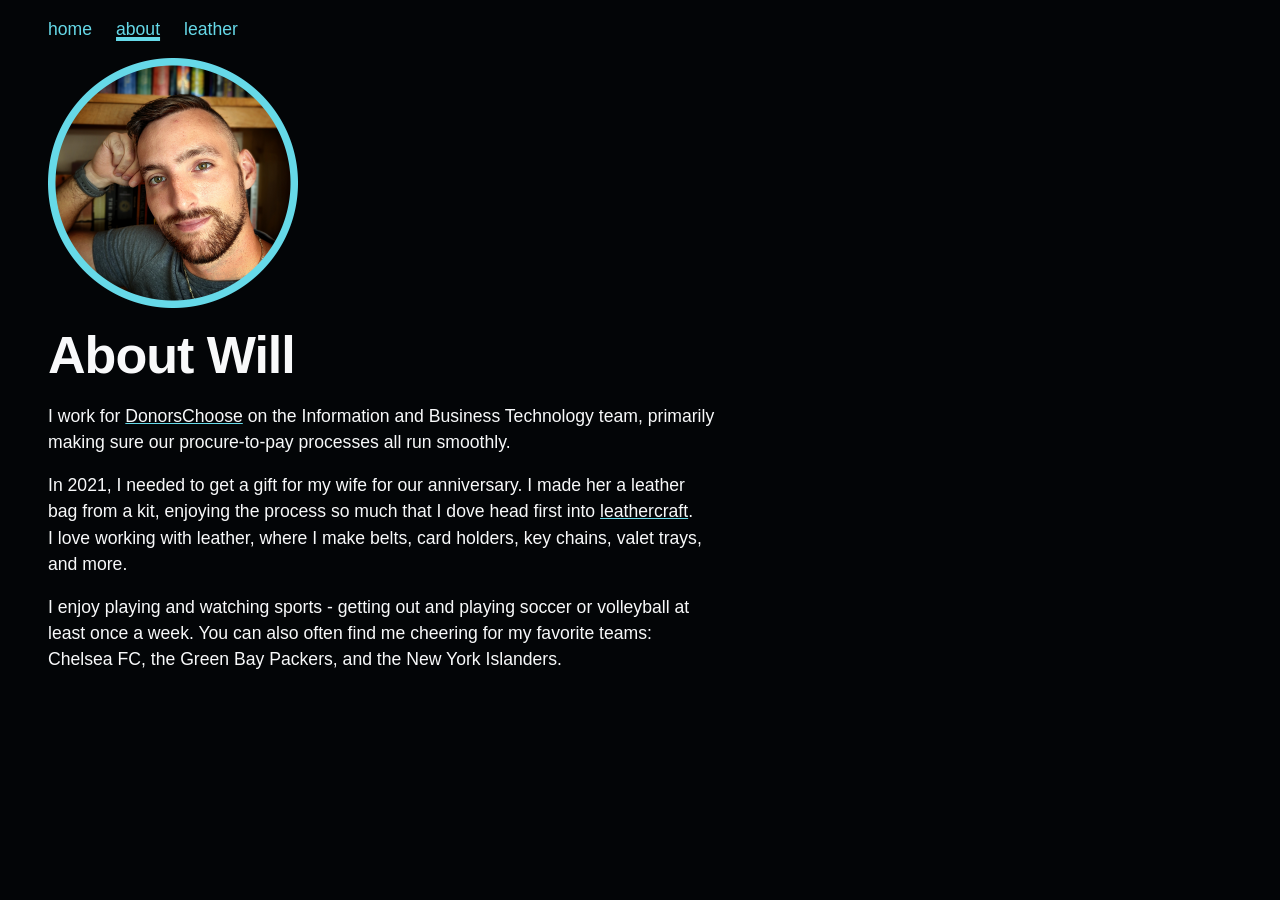
==== site/about/index.html @ 6a8171b0 "Rebuild site as static HTML/CSS with Graffiti for GitHub Pages Replace the React/Parcel SPA with pla" ====
<!doctype html>
<html lang="en">
<head>
  <meta charset="utf-8">
  <meta name="viewport" content="width=device-width, initial-scale=1">
  <meta name="color-scheme" content="dark">
  <meta name="theme-color" content="#030507">
  <title>About · Will Luft</title>
  <meta name="description" content="Will Luft works for DonorsChoose on the Information and Business Technology team, makes things out of leather, and plays soccer and volleyball.">
  <link rel="canonical" href="https://willluft.com/about/">
  <link rel="icon" href="../favicon.svg" type="image/svg+xml">
  <link rel="stylesheet" href="../css/graffiti.css">
  <link rel="stylesheet" href="../css/site.css">
</head>
<body>
  <a class="visually-hidden skip-link" href="#main">Skip to content</a>

  <header class="header site-header">
    <nav aria-label="Main">
      <ul>
        <li><a href="../">home</a></li>
        <li><a href="./" aria-current="page">about</a></li>
        <li><a href="../leather/">leather</a></li>
      </ul>
    </nav>
  </header>

  <main id="main" class="page stack">
    <img
      class="headshot"
      src="../assets/headshot.png"
      width="1000"
      height="1000"
      alt="Headshot of Will Luft, a bearded man with a blurred background of a bookshelf"
    >
    <h1>About Will</h1>
    <p>
      I work for
      <a href="https://www.donorschoose.org/">DonorsChoose</a> on
      the Information and Business Technology team, primarily making
      sure our procure-to-pay processes all run smoothly.
    </p>
    <p>
      In 2021, I needed to get a gift for my wife for our
      anniversary. I made her a leather bag from a kit, enjoying the
      process so much that I dove head first into
      <a href="../leather/">leathercraft</a>. I love working with
      leather, where I make belts, card holders, key chains, valet
      trays, and more.
    </p>
    <p>
      I enjoy playing and watching sports - getting out and playing
      soccer or volleyball at least once a week. You can also often
      find me cheering for my favorite teams: Chelsea FC, the Green
      Bay Packers, and the New York Islanders.
    </p>
  </main>
</body>
</html>
---- site/css/graffiti.css ----
/* @drop-in/graffiti 4.30.0 (dist/index.css), vendored unmodified below this line | source: https://cdn.jsdelivr.net/npm/@drop-in/graffiti@4.30.0/dist/index.css | MIT License, Copyright (c) 2024 Scott Tolinski, https://github.com/stolinski/graffiti */
/* Cascade Layers - Ordered from lowest to highest priority */
/* `themes` slots between base and components per ADR-0003 so aesthetic
   presets can re-skin base elements without outranking component contracts. */
@layer base, themes, components, utilities, layouts;

@layer base {
  /* Non-inheriting custom properties */
  @property --layout-gap {
    syntax: "*";
    inherits: false;
    initial-value: 1rem;
  }

  /* --gap is the per-component spacing knob (stack, cluster, card, etc.).
     Inheritance leaks a parent stack's --gap into nested children that also
     read var(--gap, …), producing surprising spacing. Reset at each box so
     each component falls back to its own designed default. */
  @property --gap {
    syntax: "*";
    inherits: false;
    initial-value: 1rem;
  }

  /* Reduced-motion opt-in: components set this to a reduced-variant
     animation; default `none` disables the animation entirely under
     `prefers-reduced-motion: reduce`. See docs/adr/0001. */
  @property --animation-reduced {
    syntax: "*";
    inherits: false;
    initial-value: none;
  }

  /* Typography */
  :root {
    /* =====================================================================
     * Tier 1: Literal tokens — concrete primitives
     * Colors, lengths, durations, raw scales. These are what consumers
     * override at the root to retheme.
     * ===================================================================== */

    /* Typography primitives */
    --font-sans:
      -apple-system, BlinkMacSystemFont, "Segoe UI", "Noto Sans", Helvetica,
      Arial, sans-serif, "Apple Color Emoji", "Segoe UI Emoji";

    --min-vw: 360;
    --max-vw: 800;

    /* Fluid Type */
    --font-size-min: 16;
    --font-size-max: 18;
    --font-ratio-min: 1.2;
    --font-ratio-max: 1.25;
    --font-width-min: 320;
    --font-width-max: 1500;

    /* Vertical Spacing */
    --vs-xs: 0.25rem;
    --vs-s: 0.5rem;
    --vs-base: 1rem;
    --vs-m: 1.5rem;
    --vs-l: 2rem;
    --vs-xl: 4rem;
    --vs-xxl: 6rem;
    --vs-xxxl: 8rem;

    /* Padding */
    --pad-xs: 0.25rem;
    --pad-s: 0.5rem;
    --pad-m: 0.75rem;
    --pad-l: 1rem;
    --pad-xl: 1.5rem;
    --pad-xxl: 2rem;
    --pad-xxxl: 4rem;

    /* Border Radius */
    --br-xs: 2px;
    --br-s: 4px;
    --br-m: 8px;
    --br-l: 16px;
    --br-xl: 24px;
    --br-xxl: 32px;

    /* Line Height */
    --lh-xs: 1;
    --lh-s: 1.2;
    --lh: 1.5;
    --lh-l: 1.8;
    --lh-xl: 2;

    /* Font Weight */
    --fw-medium: 500;
    --fw-semibold: 600;
    --fw-bold: 700;

    /* Heading Letter Spacing */
    --ls-h1: -0.02em;
    --ls-h2: -0.015em;
    --ls-h3: -0.01em;

    /* Color System - OKLCH with 1-9 scales */
    /* Base colors (scale 5) */
    --yellow: oklch(0.88 0.15 95);
    --amber: oklch(0.78 0.16 80);
    --orange: oklch(0.75 0.18 65);
    --red: oklch(0.62 0.22 35);
    --pink: oklch(0.62 0.25 350);
    --purple: oklch(0.65 0.24 310);
    --indigo: oklch(0.55 0.25 275);
    --blue: oklch(0.5 0.28 270);
    --teal: oklch(0.82 0.08 185);
    --green: oklch(0.72 0.18 165);
    --lime: oklch(0.8 0.16 130);
    --highlighter: oklch(0.88 0.22 115);
    --brown: oklch(0.55 0.12 60);

    /* Yellow scale */
    --yellow-1: oklch(from var(--yellow) l c h / 0.1);
    --yellow-2: oklch(from var(--yellow) l c h / 0.2);
    --yellow-3: oklch(from var(--yellow) l c h / 0.3);
    --yellow-4: oklch(from var(--yellow) l c h / 0.4);
    --yellow-5: oklch(from var(--yellow) l c h / 0.5);
    --yellow-6: oklch(from var(--yellow) l c h / 0.6);
    --yellow-7: oklch(from var(--yellow) l c h / 0.75);
    --yellow-8: oklch(from var(--yellow) l c h / 0.9);
    --yellow-9: var(--yellow);

    /* Yellow opaque scale */
    /* derive:source */
    --yellow-opaque-1: color-mix(in oklab, var(--yellow), var(--bg) 90%);
    --yellow-opaque-2: color-mix(in oklab, var(--yellow), var(--bg) 80%);
    --yellow-opaque-3: color-mix(in oklab, var(--yellow), var(--bg) 65%);
    --yellow-opaque-4: color-mix(in oklab, var(--yellow), var(--bg) 40%);
    --yellow-opaque-5: var(--yellow);
    --yellow-opaque-6: color-mix(in oklab, var(--yellow), var(--fg) 30%);
    --yellow-opaque-7: color-mix(in oklab, var(--yellow), var(--fg) 50%);
    --yellow-opaque-8: color-mix(in oklab, var(--yellow), var(--fg) 70%);
    --yellow-opaque-9: color-mix(in oklab, var(--yellow), var(--fg) 90%);
    /* /derive:source */

    /* Amber scale */
    --amber-1: oklch(from var(--amber) l c h / 0.1);
    --amber-2: oklch(from var(--amber) l c h / 0.2);
    --amber-3: oklch(from var(--amber) l c h / 0.3);
    --amber-4: oklch(from var(--amber) l c h / 0.4);
    --amber-5: oklch(from var(--amber) l c h / 0.5);
    --amber-6: oklch(from var(--amber) l c h / 0.6);
    --amber-7: oklch(from var(--amber) l c h / 0.75);
    --amber-8: oklch(from var(--amber) l c h / 0.9);
    --amber-9: var(--amber);

    /* Amber opaque scale */
    /* derive:source */
    --amber-opaque-1: color-mix(in oklab, var(--amber), var(--bg) 90%);
    --amber-opaque-2: color-mix(in oklab, var(--amber), var(--bg) 80%);
    --amber-opaque-3: color-mix(in oklab, var(--amber), var(--bg) 65%);
    --amber-opaque-4: color-mix(in oklab, var(--amber), var(--bg) 40%);
    --amber-opaque-5: var(--amber);
    --amber-opaque-6: color-mix(in oklab, var(--amber), var(--fg) 30%);
    --amber-opaque-7: color-mix(in oklab, var(--amber), var(--fg) 50%);
    --amber-opaque-8: color-mix(in oklab, var(--amber), var(--fg) 70%);
    --amber-opaque-9: color-mix(in oklab, var(--amber), var(--fg) 90%);
    /* /derive:source */

    /* Orange scale */
    --orange-1: oklch(from var(--orange) l c h / 0.1);
    --orange-2: oklch(from var(--orange) l c h / 0.2);
    --orange-3: oklch(from var(--orange) l c h / 0.3);
    --orange-4: oklch(from var(--orange) l c h / 0.4);
    --orange-5: oklch(from var(--orange) l c h / 0.5);
    --orange-6: oklch(from var(--orange) l c h / 0.6);
    --orange-7: oklch(from var(--orange) l c h / 0.75);
    --orange-8: oklch(from var(--orange) l c h / 0.9);
    --orange-9: var(--orange);

    /* Orange opaque scale */
    /* derive:source */
    --orange-opaque-1: color-mix(in oklab, var(--orange), var(--bg) 90%);
    --orange-opaque-2: color-mix(in oklab, var(--orange), var(--bg) 80%);
    --orange-opaque-3: color-mix(in oklab, var(--orange), var(--bg) 65%);
    --orange-opaque-4: color-mix(in oklab, var(--orange), var(--bg) 40%);
    --orange-opaque-5: var(--orange);
    --orange-opaque-6: color-mix(in oklab, var(--orange), var(--fg) 30%);
    --orange-opaque-7: color-mix(in oklab, var(--orange), var(--fg) 50%);
    --orange-opaque-8: color-mix(in oklab, var(--orange), var(--fg) 70%);
    --orange-opaque-9: color-mix(in oklab, var(--orange), var(--fg) 90%);
    /* /derive:source */

    /* Red scale */
    --red-1: oklch(from var(--red) l c h / 0.1);
    --red-2: oklch(from var(--red) l c h / 0.2);
    --red-3: oklch(from var(--red) l c h / 0.3);
    --red-4: oklch(from var(--red) l c h / 0.4);
    --red-5: oklch(from var(--red) l c h / 0.5);
    --red-6: oklch(from var(--red) l c h / 0.6);
    --red-7: oklch(from var(--red) l c h / 0.75);
    --red-8: oklch(from var(--red) l c h / 0.9);
    --red-9: var(--red);

    /* Red opaque scale */
    /* derive:source */
    --red-opaque-1: color-mix(in oklab, var(--red), var(--bg) 90%);
    --red-opaque-2: color-mix(in oklab, var(--red), var(--bg) 80%);
    --red-opaque-3: color-mix(in oklab, var(--red), var(--bg) 65%);
    --red-opaque-4: color-mix(in oklab, var(--red), var(--bg) 40%);
    --red-opaque-5: var(--red);
    --red-opaque-6: color-mix(in oklab, var(--red), var(--fg) 30%);
    --red-opaque-7: color-mix(in oklab, var(--red), var(--fg) 50%);
    --red-opaque-8: color-mix(in oklab, var(--red), var(--fg) 70%);
    --red-opaque-9: color-mix(in oklab, var(--red), var(--fg) 90%);
    /* /derive:source */

    /* Pink scale */
    --pink-1: oklch(from var(--pink) l c h / 0.1);
    --pink-2: oklch(from var(--pink) l c h / 0.2);
    --pink-3: oklch(from var(--pink) l c h / 0.3);
    --pink-4: oklch(from var(--pink) l c h / 0.4);
    --pink-5: oklch(from var(--pink) l c h / 0.5);
    --pink-6: oklch(from var(--pink) l c h / 0.6);
    --pink-7: oklch(from var(--pink) l c h / 0.75);
    --pink-8: oklch(from var(--pink) l c h / 0.9);
    --pink-9: var(--pink);

    /* Pink opaque scale */
    /* derive:source */
    --pink-opaque-1: color-mix(in oklab, var(--pink), var(--bg) 90%);
    --pink-opaque-2: color-mix(in oklab, var(--pink), var(--bg) 80%);
    --pink-opaque-3: color-mix(in oklab, var(--pink), var(--bg) 65%);
    --pink-opaque-4: color-mix(in oklab, var(--pink), var(--bg) 40%);
    --pink-opaque-5: var(--pink);
    --pink-opaque-6: color-mix(in oklab, var(--pink), var(--fg) 30%);
    --pink-opaque-7: color-mix(in oklab, var(--pink), var(--fg) 50%);
    --pink-opaque-8: color-mix(in oklab, var(--pink), var(--fg) 70%);
    --pink-opaque-9: color-mix(in oklab, var(--pink), var(--fg) 90%);
    /* /derive:source */

    /* Purple scale */
    --purple-1: oklch(from var(--purple) l c h / 0.1);
    --purple-2: oklch(from var(--purple) l c h / 0.2);
    --purple-3: oklch(from var(--purple) l c h / 0.3);
    --purple-4: oklch(from var(--purple) l c h / 0.4);
    --purple-5: oklch(from var(--purple) l c h / 0.5);
    --purple-6: oklch(from var(--purple) l c h / 0.6);
    --purple-7: oklch(from var(--purple) l c h / 0.75);
    --purple-8: oklch(from var(--purple) l c h / 0.9);
    --purple-9: var(--purple);

    /* Purple opaque scale */
    /* derive:source */
    --purple-opaque-1: color-mix(in oklab, var(--purple), var(--bg) 90%);
    --purple-opaque-2: color-mix(in oklab, var(--purple), var(--bg) 80%);
    --purple-opaque-3: color-mix(in oklab, var(--purple), var(--bg) 65%);
    --purple-opaque-4: color-mix(in oklab, var(--purple), var(--bg) 40%);
    --purple-opaque-5: var(--purple);
    --purple-opaque-6: color-mix(in oklab, var(--purple), var(--fg) 30%);
    --purple-opaque-7: color-mix(in oklab, var(--purple), var(--fg) 50%);
    --purple-opaque-8: color-mix(in oklab, var(--purple), var(--fg) 70%);
    --purple-opaque-9: color-mix(in oklab, var(--purple), var(--fg) 90%);
    /* /derive:source */

    /* Purple deep scale */
    --purple-deep: #1b1525;
    --purple-deep-1: oklch(from var(--purple-deep) l c h / 0.1);
    --purple-deep-2: oklch(from var(--purple-deep) l c h / 0.2);
    --purple-deep-3: oklch(from var(--purple-deep) l c h / 0.3);
    --purple-deep-4: oklch(from var(--purple-deep) l c h / 0.4);
    --purple-deep-5: oklch(from var(--purple-deep) l c h / 0.5);
    --purple-deep-6: oklch(from var(--purple-deep) l c h / 0.6);
    --purple-deep-7: oklch(from var(--purple-deep) l c h / 0.75);
    --purple-deep-8: oklch(from var(--purple-deep) l c h / 0.9);
    --purple-deep-9: var(--purple-deep);

    /* Purple Deep opaque scale */
    /* derive:source */
    --purple-deep-opaque-1: color-mix(
      in oklab,
      var(--purple-deep),
      var(--bg) 90%
    );
    --purple-deep-opaque-2: color-mix(
      in oklab,
      var(--purple-deep),
      var(--bg) 80%
    );
    --purple-deep-opaque-3: color-mix(
      in oklab,
      var(--purple-deep),
      var(--bg) 65%
    );
    --purple-deep-opaque-4: color-mix(
      in oklab,
      var(--purple-deep),
      var(--bg) 40%
    );
    --purple-deep-opaque-5: var(--purple-deep);
    --purple-deep-opaque-6: color-mix(
      in oklab,
      var(--purple-deep),
      var(--fg) 30%
    );
    --purple-deep-opaque-7: color-mix(
      in oklab,
      var(--purple-deep),
      var(--fg) 50%
    );
    --purple-deep-opaque-8: color-mix(
      in oklab,
      var(--purple-deep),
      var(--fg) 70%
    );
    --purple-deep-opaque-9: color-mix(
      in oklab,
      var(--purple-deep),
      var(--fg) 90%
    );
    /* /derive:source */

    /* Indigo scale */
    --indigo-1: oklch(from var(--indigo) l c h / 0.1);
    --indigo-2: oklch(from var(--indigo) l c h / 0.2);
    --indigo-3: oklch(from var(--indigo) l c h / 0.3);
    --indigo-4: oklch(from var(--indigo) l c h / 0.4);
    --indigo-5: oklch(from var(--indigo) l c h / 0.5);
    --indigo-6: oklch(from var(--indigo) l c h / 0.6);
    --indigo-7: oklch(from var(--indigo) l c h / 0.75);
    --indigo-8: oklch(from var(--indigo) l c h / 0.9);
    --indigo-9: var(--indigo);

    /* Indigo opaque scale */
    /* derive:source */
    --indigo-opaque-1: color-mix(in oklab, var(--indigo), var(--bg) 90%);
    --indigo-opaque-2: color-mix(in oklab, var(--indigo), var(--bg) 80%);
    --indigo-opaque-3: color-mix(in oklab, var(--indigo), var(--bg) 65%);
    --indigo-opaque-4: color-mix(in oklab, var(--indigo), var(--bg) 40%);
    --indigo-opaque-5: var(--indigo);
    --indigo-opaque-6: color-mix(in oklab, var(--indigo), var(--fg) 30%);
    --indigo-opaque-7: color-mix(in oklab, var(--indigo), var(--fg) 50%);
    --indigo-opaque-8: color-mix(in oklab, var(--indigo), var(--fg) 70%);
    --indigo-opaque-9: color-mix(in oklab, var(--indigo), var(--fg) 90%);
    /* /derive:source */

    /* Green scale */
    --green-1: oklch(from var(--green) l c h / 0.1);
    --green-2: oklch(from var(--green) l c h / 0.2);
    --green-3: oklch(from var(--green) l c h / 0.3);
    --green-4: oklch(from var(--green) l c h / 0.4);
    --green-5: oklch(from var(--green) l c h / 0.5);
    --green-6: oklch(from var(--green) l c h / 0.6);
    --green-7: oklch(from var(--green) l c h / 0.75);
    --green-8: oklch(from var(--green) l c h / 0.9);
    --green-9: var(--green);

    /* Green opaque scale */
    /* derive:source */
    --green-opaque-1: color-mix(in oklab, var(--green), var(--bg) 90%);
    --green-opaque-2: color-mix(in oklab, var(--green), var(--bg) 80%);
    --green-opaque-3: color-mix(in oklab, var(--green), var(--bg) 65%);
    --green-opaque-4: color-mix(in oklab, var(--green), var(--bg) 40%);
    --green-opaque-5: var(--green);
    --green-opaque-6: color-mix(in oklab, var(--green), var(--fg) 30%);
    --green-opaque-7: color-mix(in oklab, var(--green), var(--fg) 50%);
    --green-opaque-8: color-mix(in oklab, var(--green), var(--fg) 70%);
    --green-opaque-9: color-mix(in oklab, var(--green), var(--fg) 90%);
    /* /derive:source */

    /* Lime scale */
    --lime-1: oklch(from var(--lime) l c h / 0.1);
    --lime-2: oklch(from var(--lime) l c h / 0.2);
    --lime-3: oklch(from var(--lime) l c h / 0.3);
    --lime-4: oklch(from var(--lime) l c h / 0.4);
    --lime-5: oklch(from var(--lime) l c h / 0.5);
    --lime-6: oklch(from var(--lime) l c h / 0.6);
    --lime-7: oklch(from var(--lime) l c h / 0.75);
    --lime-8: oklch(from var(--lime) l c h / 0.9);
    --lime-9: var(--lime);

    /* Lime opaque scale */
    /* derive:source */
    --lime-opaque-1: color-mix(in oklab, var(--lime), var(--bg) 90%);
    --lime-opaque-2: color-mix(in oklab, var(--lime), var(--bg) 80%);
    --lime-opaque-3: color-mix(in oklab, var(--lime), var(--bg) 65%);
    --lime-opaque-4: color-mix(in oklab, var(--lime), var(--bg) 40%);
    --lime-opaque-5: var(--lime);
    --lime-opaque-6: color-mix(in oklab, var(--lime), var(--fg) 30%);
    --lime-opaque-7: color-mix(in oklab, var(--lime), var(--fg) 50%);
    --lime-opaque-8: color-mix(in oklab, var(--lime), var(--fg) 70%);
    --lime-opaque-9: color-mix(in oklab, var(--lime), var(--fg) 90%);
    /* /derive:source */

    /* Highlighter scale */
    --highlighter-1: oklch(from var(--highlighter) l c h / 0.1);
    --highlighter-2: oklch(from var(--highlighter) l c h / 0.2);
    --highlighter-3: oklch(from var(--highlighter) l c h / 0.3);
    --highlighter-4: oklch(from var(--highlighter) l c h / 0.4);
    --highlighter-5: oklch(from var(--highlighter) l c h / 0.5);
    --highlighter-6: oklch(from var(--highlighter) l c h / 0.6);
    --highlighter-7: oklch(from var(--highlighter) l c h / 0.75);
    --highlighter-8: oklch(from var(--highlighter) l c h / 0.9);
    --highlighter-9: var(--highlighter);

    /* Highlighter opaque scale */
    /* derive:source */
    --highlighter-opaque-1: color-mix(
      in oklab,
      var(--highlighter),
      var(--bg) 90%
    );
    --highlighter-opaque-2: color-mix(
      in oklab,
      var(--highlighter),
      var(--bg) 80%
    );
    --highlighter-opaque-3: color-mix(
      in oklab,
      var(--highlighter),
      var(--bg) 65%
    );
    --highlighter-opaque-4: color-mix(
      in oklab,
      var(--highlighter),
      var(--bg) 40%
    );
    --highlighter-opaque-5: var(--highlighter);
    --highlighter-opaque-6: color-mix(
      in oklab,
      var(--highlighter),
      var(--fg) 30%
    );
    --highlighter-opaque-7: color-mix(
      in oklab,
      var(--highlighter),
      var(--fg) 50%
    );
    --highlighter-opaque-8: color-mix(
      in oklab,
      var(--highlighter),
      var(--fg) 70%
    );
    --highlighter-opaque-9: color-mix(
      in oklab,
      var(--highlighter),
      var(--fg) 90%
    );
    /* /derive:source */

    /* Brown scale */
    --brown-1: oklch(from var(--brown) l c h / 0.1);
    --brown-2: oklch(from var(--brown) l c h / 0.2);
    --brown-3: oklch(from var(--brown) l c h / 0.3);
    --brown-4: oklch(from var(--brown) l c h / 0.4);
    --brown-5: oklch(from var(--brown) l c h / 0.5);
    --brown-6: oklch(from var(--brown) l c h / 0.6);
    --brown-7: oklch(from var(--brown) l c h / 0.75);
    --brown-8: oklch(from var(--brown) l c h / 0.9);
    --brown-9: var(--brown);

    /* Brown opaque scale */
    /* derive:source */
    --brown-opaque-1: color-mix(in oklab, var(--brown), var(--bg) 90%);
    --brown-opaque-2: color-mix(in oklab, var(--brown), var(--bg) 80%);
    --brown-opaque-3: color-mix(in oklab, var(--brown), var(--bg) 65%);
    --brown-opaque-4: color-mix(in oklab, var(--brown), var(--bg) 40%);
    --brown-opaque-5: var(--brown);
    --brown-opaque-6: color-mix(in oklab, var(--brown), var(--fg) 30%);
    --brown-opaque-7: color-mix(in oklab, var(--brown), var(--fg) 50%);
    --brown-opaque-8: color-mix(in oklab, var(--brown), var(--fg) 70%);
    --brown-opaque-9: color-mix(in oklab, var(--brown), var(--fg) 90%);
    /* /derive:source */

    /* Teal scale */
    --teal-1: oklch(from var(--teal) l c h / 0.1);
    --teal-2: oklch(from var(--teal) l c h / 0.2);
    --teal-3: oklch(from var(--teal) l c h / 0.3);
    --teal-4: oklch(from var(--teal) l c h / 0.4);
    --teal-5: oklch(from var(--teal) l c h / 0.5);
    --teal-6: oklch(from var(--teal) l c h / 0.6);
    --teal-7: oklch(from var(--teal) l c h / 0.75);
    --teal-8: oklch(from var(--teal) l c h / 0.9);
    --teal-9: var(--teal);

    /* Teal opaque scale */
    /* derive:source */
    --teal-opaque-1: color-mix(in oklab, var(--teal), var(--bg) 90%);
    --teal-opaque-2: color-mix(in oklab, var(--teal), var(--bg) 80%);
    --teal-opaque-3: color-mix(in oklab, var(--teal), var(--bg) 65%);
    --teal-opaque-4: color-mix(in oklab, var(--teal), var(--bg) 40%);
    --teal-opaque-5: var(--teal);
    --teal-opaque-6: color-mix(in oklab, var(--teal), var(--fg) 30%);
    --teal-opaque-7: color-mix(in oklab, var(--teal), var(--fg) 50%);
    --teal-opaque-8: color-mix(in oklab, var(--teal), var(--fg) 70%);
    --teal-opaque-9: color-mix(in oklab, var(--teal), var(--fg) 90%);
    /* /derive:source */

    /* Blue scale */
    --blue-1: oklch(from var(--blue) l c h / 0.1);
    --blue-2: oklch(from var(--blue) l c h / 0.2);
    --blue-3: oklch(from var(--blue) l c h / 0.3);
    --blue-4: oklch(from var(--blue) l c h / 0.4);
    --blue-5: oklch(from var(--blue) l c h / 0.5);
    --blue-6: oklch(from var(--blue) l c h / 0.6);
    --blue-7: oklch(from var(--blue) l c h / 0.75);
    --blue-8: oklch(from var(--blue) l c h / 0.9);
    --blue-9: var(--blue);

    /* Blue opaque scale */
    /* derive:source */
    --blue-opaque-1: color-mix(in oklab, var(--blue), var(--bg) 90%);
    --blue-opaque-2: color-mix(in oklab, var(--blue), var(--bg) 80%);
    --blue-opaque-3: color-mix(in oklab, var(--blue), var(--bg) 65%);
    --blue-opaque-4: color-mix(in oklab, var(--blue), var(--bg) 40%);
    --blue-opaque-5: var(--blue);
    --blue-opaque-6: color-mix(in oklab, var(--blue), var(--fg) 30%);
    --blue-opaque-7: color-mix(in oklab, var(--blue), var(--fg) 50%);
    --blue-opaque-8: color-mix(in oklab, var(--blue), var(--fg) 70%);
    --blue-opaque-9: color-mix(in oklab, var(--blue), var(--fg) 90%);
    /* /derive:source */

    /* Neutral gray scale */
    --gray: oklch(0.5 0.02 270);
    --slate: oklch(0.52 0.04 255);
    --gray-1: oklch(from var(--gray) l c h / 0.1);
    --gray-2: oklch(from var(--gray) l c h / 0.2);
    --gray-3: oklch(from var(--gray) l c h / 0.3);
    --gray-4: oklch(from var(--gray) l c h / 0.4);
    --gray-5: oklch(from var(--gray) l c h / 0.5);
    --gray-6: oklch(from var(--gray) l c h / 0.6);
    --gray-7: oklch(from var(--gray) l c h / 0.75);
    --gray-8: oklch(from var(--gray) l c h / 0.9);
    --gray-9: var(--gray);

    /* Gray opaque scale */
    /* derive:source */
    --gray-opaque-1: color-mix(in oklab, var(--gray), var(--bg) 90%);
    --gray-opaque-2: color-mix(in oklab, var(--gray), var(--bg) 80%);
    --gray-opaque-3: color-mix(in oklab, var(--gray), var(--bg) 65%);
    --gray-opaque-4: color-mix(in oklab, var(--gray), var(--bg) 40%);
    --gray-opaque-5: var(--gray);
    --gray-opaque-6: color-mix(in oklab, var(--gray), var(--fg) 30%);
    --gray-opaque-7: color-mix(in oklab, var(--gray), var(--fg) 50%);
    --gray-opaque-8: color-mix(in oklab, var(--gray), var(--fg) 70%);
    --gray-opaque-9: color-mix(in oklab, var(--gray), var(--fg) 90%);
    /* /derive:source */

    /* Slate scale */
    --slate-1: oklch(from var(--slate) l c h / 0.1);
    --slate-2: oklch(from var(--slate) l c h / 0.2);
    --slate-3: oklch(from var(--slate) l c h / 0.3);
    --slate-4: oklch(from var(--slate) l c h / 0.4);
    --slate-5: oklch(from var(--slate) l c h / 0.5);
    --slate-6: oklch(from var(--slate) l c h / 0.6);
    --slate-7: oklch(from var(--slate) l c h / 0.75);
    --slate-8: oklch(from var(--slate) l c h / 0.9);
    --slate-9: var(--slate);

    /* Slate opaque scale */
    /* derive:source */
    --slate-opaque-1: color-mix(in oklab, var(--slate), var(--bg) 90%);
    --slate-opaque-2: color-mix(in oklab, var(--slate), var(--bg) 80%);
    --slate-opaque-3: color-mix(in oklab, var(--slate), var(--bg) 65%);
    --slate-opaque-4: color-mix(in oklab, var(--slate), var(--bg) 40%);
    --slate-opaque-5: var(--slate);
    --slate-opaque-6: color-mix(in oklab, var(--slate), var(--fg) 30%);
    --slate-opaque-7: color-mix(in oklab, var(--slate), var(--fg) 50%);
    --slate-opaque-8: color-mix(in oklab, var(--slate), var(--fg) 70%);
    --slate-opaque-9: color-mix(in oklab, var(--slate), var(--fg) 90%);
    /* /derive:source */

    /* White - Static color (does not change with light/dark mode) */
    --white: oklch(1 0 0);
    --white-05: oklch(from var(--white) l c h / 0.05);
    --white-1: oklch(from var(--white) l c h / 0.1);
    --white-2: oklch(from var(--white) l c h / 0.2);
    --white-3: oklch(from var(--white) l c h / 0.3);
    --white-4: oklch(from var(--white) l c h / 0.4);
    --white-5: oklch(from var(--white) l c h / 0.5);
    --white-6: oklch(from var(--white) l c h / 0.6);
    --white-7: oklch(from var(--white) l c h / 0.75);
    --white-8: oklch(from var(--white) l c h / 0.9);
    --white-9: var(--white);

    /* White opaque scale */
    /* derive:source */
    --white-opaque-1: color-mix(in oklab, var(--white), var(--bg) 90%);
    --white-opaque-2: color-mix(in oklab, var(--white), var(--bg) 80%);
    --white-opaque-3: color-mix(in oklab, var(--white), var(--bg) 65%);
    --white-opaque-4: color-mix(in oklab, var(--white), var(--bg) 40%);
    --white-opaque-5: var(--white);
    --white-opaque-6: color-mix(in oklab, var(--white), var(--fg) 30%);
    --white-opaque-7: color-mix(in oklab, var(--white), var(--fg) 50%);
    --white-opaque-8: color-mix(in oklab, var(--white), var(--fg) 70%);
    --white-opaque-9: color-mix(in oklab, var(--white), var(--fg) 90%);
    /* /derive:source */

    /* Black - Static color (does not change with light/dark mode) */
    --black: oklch(0 0 0);
    --black-05: oklch(from var(--black) l c h / 0.05);
    --black-1: oklch(from var(--black) l c h / 0.1);
    --black-2: oklch(from var(--black) l c h / 0.2);
    --black-3: oklch(from var(--black) l c h / 0.3);
    --black-4: oklch(from var(--black) l c h / 0.4);
    --black-5: oklch(from var(--black) l c h / 0.5);
    --black-6: oklch(from var(--black) l c h / 0.6);
    --black-7: oklch(from var(--black) l c h / 0.75);
    --black-8: oklch(from var(--black) l c h / 0.9);
    --black-9: var(--black);

    /* Black opaque scale */
    /* derive:source */
    --black-opaque-1: color-mix(in oklab, var(--black), var(--bg) 90%);
    --black-opaque-2: color-mix(in oklab, var(--black), var(--bg) 80%);
    --black-opaque-3: color-mix(in oklab, var(--black), var(--bg) 65%);
    --black-opaque-4: color-mix(in oklab, var(--black), var(--bg) 40%);
    --black-opaque-5: var(--black);
    --black-opaque-6: color-mix(in oklab, var(--black), var(--fg) 30%);
    --black-opaque-7: color-mix(in oklab, var(--black), var(--fg) 50%);
    --black-opaque-8: color-mix(in oklab, var(--black), var(--fg) 70%);
    --black-opaque-9: color-mix(in oklab, var(--black), var(--fg) 90%);
    /* /derive:source */

    /* Foreground / background literals */
    --fg-light: #050505;
    --fg-dark: #fff;
    --bg-light: #fff;
    --bg-dark: #050505;

    /* Easing Tokens - Using linear() for modern, natural motion */
    --ease-smooth: linear(
      0,
      0.0039,
      0.0157,
      0.0352,
      0.0625 9.09%,
      0.1407,
      0.25,
      0.3908,
      0.5625,
      0.7654,
      1
    );
    --ease-bounce: linear(
      0,
      0.004,
      0.016,
      0.035,
      0.063,
      0.098,
      0.141,
      0.191,
      0.25,
      0.316,
      0.391 36.36%,
      0.563,
      0.766,
      1 54.55%,
      0.946,
      0.908 72.73%,
      0.953,
      1,
      0.994,
      0.998,
      1
    );
    --ease-emphasized: linear(
      0,
      0.0038,
      0.0155,
      0.0352,
      0.0625 9%,
      0.1407,
      0.25 18%,
      0.5625 36%,
      0.7655 45%,
      1
    );

    /* Duration Tokens - Semantic motion scale, see docs/adr/0008 */
    --d-instant: 0.1s;
    --d-fast: 0.15s;
    --d-base: 0.2s;
    --d-slow: 0.3s;
    --d-emphatic: 0.4s;

    /* Z-Index Tokens - Stacking tier vocabulary, see docs/adr/0008 */
    --z-base: 0;
    --z-raised: 1;
    --z-overlay: 10;
    --z-sticky: 100;
    --z-modal: 200;
    --z-toast: 300;

    /* =====================================================================
     * Tier 2: Semantic tokens — purpose-bound, consume tier 1
     * What components should reference. Override these to change UI semantics
     * without touching color literals.
     * ===================================================================== */

    /* Theme-resolved fg/bg */
    --fg: light-dark(var(--fg-light), var(--fg-dark));
    /* derive:source */
    --fg-05: oklch(from var(--fg) l c h / 0.05);
    --fg-1: oklch(from var(--fg) l c h / 0.1);
    --fg-2: oklch(from var(--fg) l c h / 0.2);
    --fg-3: oklch(from var(--fg) l c h / 0.3);
    --fg-4: oklch(from var(--fg) l c h / 0.4);
    --fg-5: oklch(from var(--fg) l c h / 0.5);
    --fg-6: oklch(from var(--fg) l c h / 0.6);
    --fg-7: oklch(from var(--fg) l c h / 0.75);
    --fg-8: oklch(from var(--fg) l c h / 0.9);
    --fg-9: var(--fg);
    /* /derive:source */

    /* Fg opaque scale */
    /* derive:source */
    --fg-opaque-1: color-mix(in oklab, var(--fg), var(--bg) 90%);
    --fg-opaque-2: color-mix(in oklab, var(--fg), var(--bg) 80%);
    --fg-opaque-3: color-mix(in oklab, var(--fg), var(--bg) 65%);
    --fg-opaque-4: color-mix(in oklab, var(--fg), var(--bg) 40%);
    --fg-opaque-5: var(--fg);
    --fg-opaque-6: color-mix(in oklab, var(--fg), var(--fg) 30%);
    --fg-opaque-7: color-mix(in oklab, var(--fg), var(--fg) 50%);
    --fg-opaque-8: color-mix(in oklab, var(--fg), var(--fg) 70%);
    --fg-opaque-9: color-mix(in oklab, var(--fg), var(--fg) 90%);
    /* /derive:source */

    --bg: light-dark(var(--bg-light), var(--bg-dark));
    /* derive:source */
    --bg-05: oklch(from var(--bg) l c h / 0.05);
    --bg-1: oklch(from var(--bg) l c h / 0.1);
    --bg-2: oklch(from var(--bg) l c h / 0.2);
    --bg-3: oklch(from var(--bg) l c h / 0.3);
    --bg-4: oklch(from var(--bg) l c h / 0.4);
    --bg-5: oklch(from var(--bg) l c h / 0.5);
    --bg-6: oklch(from var(--bg) l c h / 0.6);
    --bg-7: oklch(from var(--bg) l c h / 0.75);
    --bg-8: oklch(from var(--bg) l c h / 0.9);
    --bg-9: var(--bg);
    /* /derive:source */

    /* Bg opaque scale */
    /* derive:source */
    --bg-opaque-1: color-mix(in oklab, var(--bg), var(--bg) 90%);
    --bg-opaque-2: color-mix(in oklab, var(--bg), var(--bg) 80%);
    --bg-opaque-3: color-mix(in oklab, var(--bg), var(--bg) 65%);
    --bg-opaque-4: color-mix(in oklab, var(--bg), var(--bg) 40%);
    --bg-opaque-5: var(--bg);
    --bg-opaque-6: color-mix(in oklab, var(--bg), var(--fg) 30%);
    --bg-opaque-7: color-mix(in oklab, var(--bg), var(--fg) 50%);
    --bg-opaque-8: color-mix(in oklab, var(--bg), var(--fg) 70%);
    --bg-opaque-9: color-mix(in oklab, var(--bg), var(--fg) 90%);
    /* /derive:source */

    /* Status colors */
    --primary: var(--blue);
    --accent: var(--primary);
    --error: var(--red);
    --warning: var(--yellow);
    --success: var(--green);

    /* Primary scale */
    /* derive:source */
    --primary-1: oklch(from var(--primary) l c h / 0.1);
    --primary-2: oklch(from var(--primary) l c h / 0.2);
    --primary-3: oklch(from var(--primary) l c h / 0.3);
    --primary-4: oklch(from var(--primary) l c h / 0.4);
    --primary-5: oklch(from var(--primary) l c h / 0.5);
    --primary-6: oklch(from var(--primary) l c h / 0.6);
    --primary-7: oklch(from var(--primary) l c h / 0.75);
    --primary-8: oklch(from var(--primary) l c h / 0.9);
    --primary-9: var(--primary);
    /* /derive:source */

    /* Primary opaque scale */
    /* derive:source */
    --primary-opaque-1: color-mix(in oklab, var(--primary), var(--bg) 90%);
    --primary-opaque-2: color-mix(in oklab, var(--primary), var(--bg) 80%);
    --primary-opaque-3: color-mix(in oklab, var(--primary), var(--bg) 65%);
    --primary-opaque-4: color-mix(in oklab, var(--primary), var(--bg) 40%);
    --primary-opaque-5: var(--primary);
    --primary-opaque-6: color-mix(in oklab, var(--primary), var(--fg) 30%);
    --primary-opaque-7: color-mix(in oklab, var(--primary), var(--fg) 50%);
    --primary-opaque-8: color-mix(in oklab, var(--primary), var(--fg) 70%);
    --primary-opaque-9: color-mix(in oklab, var(--primary), var(--fg) 90%);
    /* /derive:source */

    /* Error scale */
    /* derive:source */
    --error-1: oklch(from var(--error) l c h / 0.1);
    --error-2: oklch(from var(--error) l c h / 0.2);
    --error-3: oklch(from var(--error) l c h / 0.3);
    --error-4: oklch(from var(--error) l c h / 0.4);
    --error-5: oklch(from var(--error) l c h / 0.5);
    --error-6: oklch(from var(--error) l c h / 0.6);
    --error-7: oklch(from var(--error) l c h / 0.75);
    --error-8: oklch(from var(--error) l c h / 0.9);
    --error-9: var(--error);
    /* /derive:source */

    /* Error opaque scale */
    /* derive:source */
    --error-opaque-1: color-mix(in oklab, var(--error), var(--bg) 90%);
    --error-opaque-2: color-mix(in oklab, var(--error), var(--bg) 80%);
    --error-opaque-3: color-mix(in oklab, var(--error), var(--bg) 65%);
    --error-opaque-4: color-mix(in oklab, var(--error), var(--bg) 40%);
    --error-opaque-5: var(--error);
    --error-opaque-6: color-mix(in oklab, var(--error), var(--fg) 30%);
    --error-opaque-7: color-mix(in oklab, var(--error), var(--fg) 50%);
    --error-opaque-8: color-mix(in oklab, var(--error), var(--fg) 70%);
    --error-opaque-9: color-mix(in oklab, var(--error), var(--fg) 90%);
    /* /derive:source */

    /* Warning scale */
    /* derive:source */
    --warning-1: oklch(from var(--warning) l c h / 0.1);
    --warning-2: oklch(from var(--warning) l c h / 0.2);
    --warning-3: oklch(from var(--warning) l c h / 0.3);
    --warning-4: oklch(from var(--warning) l c h / 0.4);
    --warning-5: oklch(from var(--warning) l c h / 0.5);
    --warning-6: oklch(from var(--warning) l c h / 0.6);
    --warning-7: oklch(from var(--warning) l c h / 0.75);
    --warning-8: oklch(from var(--warning) l c h / 0.9);
    --warning-9: var(--warning);
    /* /derive:source */

    /* Warning opaque scale */
    /* derive:source */
    --warning-opaque-1: color-mix(in oklab, var(--warning), var(--bg) 90%);
    --warning-opaque-2: color-mix(in oklab, var(--warning), var(--bg) 80%);
    --warning-opaque-3: color-mix(in oklab, var(--warning), var(--bg) 65%);
    --warning-opaque-4: color-mix(in oklab, var(--warning), var(--bg) 40%);
    --warning-opaque-5: var(--warning);
    --warning-opaque-6: color-mix(in oklab, var(--warning), var(--fg) 30%);
    --warning-opaque-7: color-mix(in oklab, var(--warning), var(--fg) 50%);
    --warning-opaque-8: color-mix(in oklab, var(--warning), var(--fg) 70%);
    --warning-opaque-9: color-mix(in oklab, var(--warning), var(--fg) 90%);
    /* /derive:source */

    /* Success scale */
    /* derive:source */
    --success-1: oklch(from var(--success) l c h / 0.1);
    --success-2: oklch(from var(--success) l c h / 0.2);
    --success-3: oklch(from var(--success) l c h / 0.3);
    --success-4: oklch(from var(--success) l c h / 0.4);
    --success-5: oklch(from var(--success) l c h / 0.5);
    --success-6: oklch(from var(--success) l c h / 0.6);
    --success-7: oklch(from var(--success) l c h / 0.75);
    --success-8: oklch(from var(--success) l c h / 0.9);
    --success-9: var(--success);
    /* /derive:source */

    /* Success opaque scale */
    /* derive:source */
    --success-opaque-1: color-mix(in oklab, var(--success), var(--bg) 90%);
    --success-opaque-2: color-mix(in oklab, var(--success), var(--bg) 80%);
    --success-opaque-3: color-mix(in oklab, var(--success), var(--bg) 65%);
    --success-opaque-4: color-mix(in oklab, var(--success), var(--bg) 40%);
    --success-opaque-5: var(--success);
    --success-opaque-6: color-mix(in oklab, var(--success), var(--fg) 30%);
    --success-opaque-7: color-mix(in oklab, var(--success), var(--fg) 50%);
    --success-opaque-8: color-mix(in oklab, var(--success), var(--fg) 70%);
    --success-opaque-9: color-mix(in oklab, var(--success), var(--fg) 90%);
    /* /derive:source */

    /* UI primitives */
    /* Shadows */
    --shadow-1:
      0 0 1px 0.5px light-dark(rgb(0 0 0 / 0.05), rgb(0 0 0 / 0.5)),
      0 2px 2px light-dark(rgb(0 0 0 / 0.1), rgb(0 0 0 / 0.3));
    --shadow-2:
      0 1px 1px 2px light-dark(rgb(0 0 0 / 0.03), rgb(0 0 0 / 0.6)),
      0 4px 4px light-dark(rgb(0 0 0 / 0.1), rgb(0 0 0 / 0.4));
    --shadow-3:
      0 2px 4px light-dark(rgb(0 0 0 / 0.05), rgb(0 0 0 / 0.65)),
      0 4px 8px light-dark(rgb(0 0 0 / 0.1), rgb(0 0 0 / 0.45));
    --shadow-4:
      0 4px 8px light-dark(rgb(0 0 0 / 0.06), rgb(0 0 0 / 0.7)),
      0 8px 16px light-dark(rgb(0 0 0 / 0.12), rgb(0 0 0 / 0.5));
    --shadow-5:
      0 8px 16px light-dark(rgb(0 0 0 / 0.08), rgb(0 0 0 / 0.75)),
      0 12px 24px light-dark(rgb(0 0 0 / 0.14), rgb(0 0 0 / 0.55));
    --shadow-6:
      0 12px 24px light-dark(rgb(0 0 0 / 0.1), rgb(0 0 0 / 0.8)),
      0 16px 32px light-dark(rgb(0 0 0 / 0.16), rgb(0 0 0 / 0.6)),
      0 24px 48px light-dark(rgb(0 0 0 / 0.18), rgb(0 0 0 / 0.5));

    --box:
      0 1px 2px rgb(0 0 0 / 0.04), inset -1px 1px 2px rgb(255 255 255 / 0.1),
      inset 1px 1px 2px rgb(255 255 255 / 0.1);

    /* Border Tokens */
    --border-05: solid 1px var(--fg-05);
    --border-1: solid 1px var(--fg-2);
    --border-2: solid 2px var(--fg-2);
    --border-3: solid 3px var(--fg-2);
    --border-4: solid 4px var(--fg-2);
    --border-5: solid 5px var(--fg-2);

    /* Focus ring tokens — consumed by base, components, and utilities */
    --focus-ring: 2px solid var(--fg);
    --focus-ring-offset: 2px;
    --focus-ring-offset-inset: -2px;

    /* Automatic contrast helper */
    --l: clamp(0, (l / var(--l-threshold, 0.623) - 1) * -infinity, 1);

    color-scheme: light dark;

    @media (forced-colors: active) {
      --fg: CanvasText;
      --bg: Canvas;
      --primary: LinkText;
      --accent: LinkText;
      --error: Mark;
      --warning: Mark;
      --success: LinkText;
      --focus-ring: 2px solid CanvasText;
      --border-1: solid 1px CanvasText;
      --border-2: solid 2px CanvasText;
      --border-3: solid 3px CanvasText;
      --border-4: solid 4px CanvasText;
      --border-5: solid 5px CanvasText;
      --border-05: solid 1px GrayText;
      /* Shadows can't survive forced-colors anyway (background-image stripped),
         so override to none so components don't rely on them */
      --shadow-1: none;
      --shadow-2: none;
      --shadow-3: none;
      --shadow-4: none;
      --shadow-5: none;
      --shadow-6: none;
      --box: none;
    }
  }

  /* Re-derive alpha scales for theme-scoped containers (ADR-0006).
     `oklch(from var(--X) ...)` resolves where it is declared; without
     restating the derivations here, overriding `--primary` (etc.) on a
     descendant would inherit the stale `:root` scale. Matching `theme-*` as
     a class fragment makes every preset (current or future) implicitly a
     theme scope without an allowlist to keep in sync.
     `:where()` keeps specificity at 0 so consumer overrides still win. */
  :where([class*="theme-"]) {
    --fg: light-dark(var(--fg-light), var(--fg-dark));
    --bg: light-dark(var(--bg-light), var(--bg-dark));
    /* derive:mirror */
    --yellow-opaque-1: color-mix(in oklab, var(--yellow), var(--bg) 90%);
    --yellow-opaque-2: color-mix(in oklab, var(--yellow), var(--bg) 80%);
    --yellow-opaque-3: color-mix(in oklab, var(--yellow), var(--bg) 65%);
    --yellow-opaque-4: color-mix(in oklab, var(--yellow), var(--bg) 40%);
    --yellow-opaque-5: var(--yellow);
    --yellow-opaque-6: color-mix(in oklab, var(--yellow), var(--fg) 30%);
    --yellow-opaque-7: color-mix(in oklab, var(--yellow), var(--fg) 50%);
    --yellow-opaque-8: color-mix(in oklab, var(--yellow), var(--fg) 70%);
    --yellow-opaque-9: color-mix(in oklab, var(--yellow), var(--fg) 90%);

    --amber-opaque-1: color-mix(in oklab, var(--amber), var(--bg) 90%);
    --amber-opaque-2: color-mix(in oklab, var(--amber), var(--bg) 80%);
    --amber-opaque-3: color-mix(in oklab, var(--amber), var(--bg) 65%);
    --amber-opaque-4: color-mix(in oklab, var(--amber), var(--bg) 40%);
    --amber-opaque-5: var(--amber);
    --amber-opaque-6: color-mix(in oklab, var(--amber), var(--fg) 30%);
    --amber-opaque-7: color-mix(in oklab, var(--amber), var(--fg) 50%);
    --amber-opaque-8: color-mix(in oklab, var(--amber), var(--fg) 70%);
    --amber-opaque-9: color-mix(in oklab, var(--amber), var(--fg) 90%);

    --orange-opaque-1: color-mix(in oklab, var(--orange), var(--bg) 90%);
    --orange-opaque-2: color-mix(in oklab, var(--orange), var(--bg) 80%);
    --orange-opaque-3: color-mix(in oklab, var(--orange), var(--bg) 65%);
    --orange-opaque-4: color-mix(in oklab, var(--orange), var(--bg) 40%);
    --orange-opaque-5: var(--orange);
    --orange-opaque-6: color-mix(in oklab, var(--orange), var(--fg) 30%);
    --orange-opaque-7: color-mix(in oklab, var(--orange), var(--fg) 50%);
    --orange-opaque-8: color-mix(in oklab, var(--orange), var(--fg) 70%);
    --orange-opaque-9: color-mix(in oklab, var(--orange), var(--fg) 90%);

    --red-opaque-1: color-mix(in oklab, var(--red), var(--bg) 90%);
    --red-opaque-2: color-mix(in oklab, var(--red), var(--bg) 80%);
    --red-opaque-3: color-mix(in oklab, var(--red), var(--bg) 65%);
    --red-opaque-4: color-mix(in oklab, var(--red), var(--bg) 40%);
    --red-opaque-5: var(--red);
    --red-opaque-6: color-mix(in oklab, var(--red), var(--fg) 30%);
    --red-opaque-7: color-mix(in oklab, var(--red), var(--fg) 50%);
    --red-opaque-8: color-mix(in oklab, var(--red), var(--fg) 70%);
    --red-opaque-9: color-mix(in oklab, var(--red), var(--fg) 90%);

    --pink-opaque-1: color-mix(in oklab, var(--pink), var(--bg) 90%);
    --pink-opaque-2: color-mix(in oklab, var(--pink), var(--bg) 80%);
    --pink-opaque-3: color-mix(in oklab, var(--pink), var(--bg) 65%);
    --pink-opaque-4: color-mix(in oklab, var(--pink), var(--bg) 40%);
    --pink-opaque-5: var(--pink);
    --pink-opaque-6: color-mix(in oklab, var(--pink), var(--fg) 30%);
    --pink-opaque-7: color-mix(in oklab, var(--pink), var(--fg) 50%);
    --pink-opaque-8: color-mix(in oklab, var(--pink), var(--fg) 70%);
    --pink-opaque-9: color-mix(in oklab, var(--pink), var(--fg) 90%);

    --purple-opaque-1: color-mix(in oklab, var(--purple), var(--bg) 90%);
    --purple-opaque-2: color-mix(in oklab, var(--purple), var(--bg) 80%);
    --purple-opaque-3: color-mix(in oklab, var(--purple), var(--bg) 65%);
    --purple-opaque-4: color-mix(in oklab, var(--purple), var(--bg) 40%);
    --purple-opaque-5: var(--purple);
    --purple-opaque-6: color-mix(in oklab, var(--purple), var(--fg) 30%);
    --purple-opaque-7: color-mix(in oklab, var(--purple), var(--fg) 50%);
    --purple-opaque-8: color-mix(in oklab, var(--purple), var(--fg) 70%);
    --purple-opaque-9: color-mix(in oklab, var(--purple), var(--fg) 90%);

    --purple-deep-opaque-1: color-mix(
      in oklab,
      var(--purple-deep),
      var(--bg) 90%
    );
    --purple-deep-opaque-2: color-mix(
      in oklab,
      var(--purple-deep),
      var(--bg) 80%
    );
    --purple-deep-opaque-3: color-mix(
      in oklab,
      var(--purple-deep),
      var(--bg) 65%
    );
    --purple-deep-opaque-4: color-mix(
      in oklab,
      var(--purple-deep),
      var(--bg) 40%
    );
    --purple-deep-opaque-5: var(--purple-deep);
    --purple-deep-opaque-6: color-mix(
      in oklab,
      var(--purple-deep),
      var(--fg) 30%
    );
    --purple-deep-opaque-7: color-mix(
      in oklab,
      var(--purple-deep),
      var(--fg) 50%
    );
    --purple-deep-opaque-8: color-mix(
      in oklab,
      var(--purple-deep),
      var(--fg) 70%
    );
    --purple-deep-opaque-9: color-mix(
      in oklab,
      var(--purple-deep),
      var(--fg) 90%
    );

    --indigo-opaque-1: color-mix(in oklab, var(--indigo), var(--bg) 90%);
    --indigo-opaque-2: color-mix(in oklab, var(--indigo), var(--bg) 80%);
    --indigo-opaque-3: color-mix(in oklab, var(--indigo), var(--bg) 65%);
    --indigo-opaque-4: color-mix(in oklab, var(--indigo), var(--bg) 40%);
    --indigo-opaque-5: var(--indigo);
    --indigo-opaque-6: color-mix(in oklab, var(--indigo), var(--fg) 30%);
    --indigo-opaque-7: color-mix(in oklab, var(--indigo), var(--fg) 50%);
    --indigo-opaque-8: color-mix(in oklab, var(--indigo), var(--fg) 70%);
    --indigo-opaque-9: color-mix(in oklab, var(--indigo), var(--fg) 90%);

    --green-opaque-1: color-mix(in oklab, var(--green), var(--bg) 90%);
    --green-opaque-2: color-mix(in oklab, var(--green), var(--bg) 80%);
    --green-opaque-3: color-mix(in oklab, var(--green), var(--bg) 65%);
    --green-opaque-4: color-mix(in oklab, var(--green), var(--bg) 40%);
    --green-opaque-5: var(--green);
    --green-opaque-6: color-mix(in oklab, var(--green), var(--fg) 30%);
    --green-opaque-7: color-mix(in oklab, var(--green), var(--fg) 50%);
    --green-opaque-8: color-mix(in oklab, var(--green), var(--fg) 70%);
    --green-opaque-9: color-mix(in oklab, var(--green), var(--fg) 90%);

    --lime-opaque-1: color-mix(in oklab, var(--lime), var(--bg) 90%);
    --lime-opaque-2: color-mix(in oklab, var(--lime), var(--bg) 80%);
    --lime-opaque-3: color-mix(in oklab, var(--lime), var(--bg) 65%);
    --lime-opaque-4: color-mix(in oklab, var(--lime), var(--bg) 40%);
    --lime-opaque-5: var(--lime);
    --lime-opaque-6: color-mix(in oklab, var(--lime), var(--fg) 30%);
    --lime-opaque-7: color-mix(in oklab, var(--lime), var(--fg) 50%);
    --lime-opaque-8: color-mix(in oklab, var(--lime), var(--fg) 70%);
    --lime-opaque-9: color-mix(in oklab, var(--lime), var(--fg) 90%);

    --highlighter-opaque-1: color-mix(
      in oklab,
      var(--highlighter),
      var(--bg) 90%
    );
    --highlighter-opaque-2: color-mix(
      in oklab,
      var(--highlighter),
      var(--bg) 80%
    );
    --highlighter-opaque-3: color-mix(
      in oklab,
      var(--highlighter),
      var(--bg) 65%
    );
    --highlighter-opaque-4: color-mix(
      in oklab,
      var(--highlighter),
      var(--bg) 40%
    );
    --highlighter-opaque-5: var(--highlighter);
    --highlighter-opaque-6: color-mix(
      in oklab,
      var(--highlighter),
      var(--fg) 30%
    );
    --highlighter-opaque-7: color-mix(
      in oklab,
      var(--highlighter),
      var(--fg) 50%
    );
    --highlighter-opaque-8: color-mix(
      in oklab,
      var(--highlighter),
      var(--fg) 70%
    );
    --highlighter-opaque-9: color-mix(
      in oklab,
      var(--highlighter),
      var(--fg) 90%
    );

    --brown-opaque-1: color-mix(in oklab, var(--brown), var(--bg) 90%);
    --brown-opaque-2: color-mix(in oklab, var(--brown), var(--bg) 80%);
    --brown-opaque-3: color-mix(in oklab, var(--brown), var(--bg) 65%);
    --brown-opaque-4: color-mix(in oklab, var(--brown), var(--bg) 40%);
    --brown-opaque-5: var(--brown);
    --brown-opaque-6: color-mix(in oklab, var(--brown), var(--fg) 30%);
    --brown-opaque-7: color-mix(in oklab, var(--brown), var(--fg) 50%);
    --brown-opaque-8: color-mix(in oklab, var(--brown), var(--fg) 70%);
    --brown-opaque-9: color-mix(in oklab, var(--brown), var(--fg) 90%);

    --teal-opaque-1: color-mix(in oklab, var(--teal), var(--bg) 90%);
    --teal-opaque-2: color-mix(in oklab, var(--teal), var(--bg) 80%);
    --teal-opaque-3: color-mix(in oklab, var(--teal), var(--bg) 65%);
    --teal-opaque-4: color-mix(in oklab, var(--teal), var(--bg) 40%);
    --teal-opaque-5: var(--teal);
    --teal-opaque-6: color-mix(in oklab, var(--teal), var(--fg) 30%);
    --teal-opaque-7: color-mix(in oklab, var(--teal), var(--fg) 50%);
    --teal-opaque-8: color-mix(in oklab, var(--teal), var(--fg) 70%);
    --teal-opaque-9: color-mix(in oklab, var(--teal), var(--fg) 90%);

    --blue-opaque-1: color-mix(in oklab, var(--blue), var(--bg) 90%);
    --blue-opaque-2: color-mix(in oklab, var(--blue), var(--bg) 80%);
    --blue-opaque-3: color-mix(in oklab, var(--blue), var(--bg) 65%);
    --blue-opaque-4: color-mix(in oklab, var(--blue), var(--bg) 40%);
    --blue-opaque-5: var(--blue);
    --blue-opaque-6: color-mix(in oklab, var(--blue), var(--fg) 30%);
    --blue-opaque-7: color-mix(in oklab, var(--blue), var(--fg) 50%);
    --blue-opaque-8: color-mix(in oklab, var(--blue), var(--fg) 70%);
    --blue-opaque-9: color-mix(in oklab, var(--blue), var(--fg) 90%);

    --gray-opaque-1: color-mix(in oklab, var(--gray), var(--bg) 90%);
    --gray-opaque-2: color-mix(in oklab, var(--gray), var(--bg) 80%);
    --gray-opaque-3: color-mix(in oklab, var(--gray), var(--bg) 65%);
    --gray-opaque-4: color-mix(in oklab, var(--gray), var(--bg) 40%);
    --gray-opaque-5: var(--gray);
    --gray-opaque-6: color-mix(in oklab, var(--gray), var(--fg) 30%);
    --gray-opaque-7: color-mix(in oklab, var(--gray), var(--fg) 50%);
    --gray-opaque-8: color-mix(in oklab, var(--gray), var(--fg) 70%);
    --gray-opaque-9: color-mix(in oklab, var(--gray), var(--fg) 90%);

    --slate-opaque-1: color-mix(in oklab, var(--slate), var(--bg) 90%);
    --slate-opaque-2: color-mix(in oklab, var(--slate), var(--bg) 80%);
    --slate-opaque-3: color-mix(in oklab, var(--slate), var(--bg) 65%);
    --slate-opaque-4: color-mix(in oklab, var(--slate), var(--bg) 40%);
    --slate-opaque-5: var(--slate);
    --slate-opaque-6: color-mix(in oklab, var(--slate), var(--fg) 30%);
    --slate-opaque-7: color-mix(in oklab, var(--slate), var(--fg) 50%);
    --slate-opaque-8: color-mix(in oklab, var(--slate), var(--fg) 70%);
    --slate-opaque-9: color-mix(in oklab, var(--slate), var(--fg) 90%);

    --white-opaque-1: color-mix(in oklab, var(--white), var(--bg) 90%);
    --white-opaque-2: color-mix(in oklab, var(--white), var(--bg) 80%);
    --white-opaque-3: color-mix(in oklab, var(--white), var(--bg) 65%);
    --white-opaque-4: color-mix(in oklab, var(--white), var(--bg) 40%);
    --white-opaque-5: var(--white);
    --white-opaque-6: color-mix(in oklab, var(--white), var(--fg) 30%);
    --white-opaque-7: color-mix(in oklab, var(--white), var(--fg) 50%);
    --white-opaque-8: color-mix(in oklab, var(--white), var(--fg) 70%);
    --white-opaque-9: color-mix(in oklab, var(--white), var(--fg) 90%);

    --black-opaque-1: color-mix(in oklab, var(--black), var(--bg) 90%);
    --black-opaque-2: color-mix(in oklab, var(--black), var(--bg) 80%);
    --black-opaque-3: color-mix(in oklab, var(--black), var(--bg) 65%);
    --black-opaque-4: color-mix(in oklab, var(--black), var(--bg) 40%);
    --black-opaque-5: var(--black);
    --black-opaque-6: color-mix(in oklab, var(--black), var(--fg) 30%);
    --black-opaque-7: color-mix(in oklab, var(--black), var(--fg) 50%);
    --black-opaque-8: color-mix(in oklab, var(--black), var(--fg) 70%);
    --black-opaque-9: color-mix(in oklab, var(--black), var(--fg) 90%);

    --fg-05: oklch(from var(--fg) l c h / 0.05);
    --fg-1: oklch(from var(--fg) l c h / 0.1);
    --fg-2: oklch(from var(--fg) l c h / 0.2);
    --fg-3: oklch(from var(--fg) l c h / 0.3);
    --fg-4: oklch(from var(--fg) l c h / 0.4);
    --fg-5: oklch(from var(--fg) l c h / 0.5);
    --fg-6: oklch(from var(--fg) l c h / 0.6);
    --fg-7: oklch(from var(--fg) l c h / 0.75);
    --fg-8: oklch(from var(--fg) l c h / 0.9);
    --fg-9: var(--fg);

    --fg-opaque-1: color-mix(in oklab, var(--fg), var(--bg) 90%);
    --fg-opaque-2: color-mix(in oklab, var(--fg), var(--bg) 80%);
    --fg-opaque-3: color-mix(in oklab, var(--fg), var(--bg) 65%);
    --fg-opaque-4: color-mix(in oklab, var(--fg), var(--bg) 40%);
    --fg-opaque-5: var(--fg);
    --fg-opaque-6: color-mix(in oklab, var(--fg), var(--fg) 30%);
    --fg-opaque-7: color-mix(in oklab, var(--fg), var(--fg) 50%);
    --fg-opaque-8: color-mix(in oklab, var(--fg), var(--fg) 70%);
    --fg-opaque-9: color-mix(in oklab, var(--fg), var(--fg) 90%);

    --bg-05: oklch(from var(--bg) l c h / 0.05);
    --bg-1: oklch(from var(--bg) l c h / 0.1);
    --bg-2: oklch(from var(--bg) l c h / 0.2);
    --bg-3: oklch(from var(--bg) l c h / 0.3);
    --bg-4: oklch(from var(--bg) l c h / 0.4);
    --bg-5: oklch(from var(--bg) l c h / 0.5);
    --bg-6: oklch(from var(--bg) l c h / 0.6);
    --bg-7: oklch(from var(--bg) l c h / 0.75);
    --bg-8: oklch(from var(--bg) l c h / 0.9);
    --bg-9: var(--bg);

    --bg-opaque-1: color-mix(in oklab, var(--bg), var(--bg) 90%);
    --bg-opaque-2: color-mix(in oklab, var(--bg), var(--bg) 80%);
    --bg-opaque-3: color-mix(in oklab, var(--bg), var(--bg) 65%);
    --bg-opaque-4: color-mix(in oklab, var(--bg), var(--bg) 40%);
    --bg-opaque-5: var(--bg);
    --bg-opaque-6: color-mix(in oklab, var(--bg), var(--fg) 30%);
    --bg-opaque-7: color-mix(in oklab, var(--bg), var(--fg) 50%);
    --bg-opaque-8: color-mix(in oklab, var(--bg), var(--fg) 70%);
    --bg-opaque-9: color-mix(in oklab, var(--bg), var(--fg) 90%);

    --primary-1: oklch(from var(--primary) l c h / 0.1);
    --primary-2: oklch(from var(--primary) l c h / 0.2);
    --primary-3: oklch(from var(--primary) l c h / 0.3);
    --primary-4: oklch(from var(--primary) l c h / 0.4);
    --primary-5: oklch(from var(--primary) l c h / 0.5);
    --primary-6: oklch(from var(--primary) l c h / 0.6);
    --primary-7: oklch(from var(--primary) l c h / 0.75);
    --primary-8: oklch(from var(--primary) l c h / 0.9);
    --primary-9: var(--primary);

    --primary-opaque-1: color-mix(in oklab, var(--primary), var(--bg) 90%);
    --primary-opaque-2: color-mix(in oklab, var(--primary), var(--bg) 80%);
    --primary-opaque-3: color-mix(in oklab, var(--primary), var(--bg) 65%);
    --primary-opaque-4: color-mix(in oklab, var(--primary), var(--bg) 40%);
    --primary-opaque-5: var(--primary);
    --primary-opaque-6: color-mix(in oklab, var(--primary), var(--fg) 30%);
    --primary-opaque-7: color-mix(in oklab, var(--primary), var(--fg) 50%);
    --primary-opaque-8: color-mix(in oklab, var(--primary), var(--fg) 70%);
    --primary-opaque-9: color-mix(in oklab, var(--primary), var(--fg) 90%);

    --error-1: oklch(from var(--error) l c h / 0.1);
    --error-2: oklch(from var(--error) l c h / 0.2);
    --error-3: oklch(from var(--error) l c h / 0.3);
    --error-4: oklch(from var(--error) l c h / 0.4);
    --error-5: oklch(from var(--error) l c h / 0.5);
    --error-6: oklch(from var(--error) l c h / 0.6);
    --error-7: oklch(from var(--error) l c h / 0.75);
    --error-8: oklch(from var(--error) l c h / 0.9);
    --error-9: var(--error);

    --error-opaque-1: color-mix(in oklab, var(--error), var(--bg) 90%);
    --error-opaque-2: color-mix(in oklab, var(--error), var(--bg) 80%);
    --error-opaque-3: color-mix(in oklab, var(--error), var(--bg) 65%);
    --error-opaque-4: color-mix(in oklab, var(--error), var(--bg) 40%);
    --error-opaque-5: var(--error);
    --error-opaque-6: color-mix(in oklab, var(--error), var(--fg) 30%);
    --error-opaque-7: color-mix(in oklab, var(--error), var(--fg) 50%);
    --error-opaque-8: color-mix(in oklab, var(--error), var(--fg) 70%);
    --error-opaque-9: color-mix(in oklab, var(--error), var(--fg) 90%);

    --warning-1: oklch(from var(--warning) l c h / 0.1);
    --warning-2: oklch(from var(--warning) l c h / 0.2);
    --warning-3: oklch(from var(--warning) l c h / 0.3);
    --warning-4: oklch(from var(--warning) l c h / 0.4);
    --warning-5: oklch(from var(--warning) l c h / 0.5);
    --warning-6: oklch(from var(--warning) l c h / 0.6);
    --warning-7: oklch(from var(--warning) l c h / 0.75);
    --warning-8: oklch(from var(--warning) l c h / 0.9);
    --warning-9: var(--warning);

    --warning-opaque-1: color-mix(in oklab, var(--warning), var(--bg) 90%);
    --warning-opaque-2: color-mix(in oklab, var(--warning), var(--bg) 80%);
    --warning-opaque-3: color-mix(in oklab, var(--warning), var(--bg) 65%);
    --warning-opaque-4: color-mix(in oklab, var(--warning), var(--bg) 40%);
    --warning-opaque-5: var(--warning);
    --warning-opaque-6: color-mix(in oklab, var(--warning), var(--fg) 30%);
    --warning-opaque-7: color-mix(in oklab, var(--warning), var(--fg) 50%);
    --warning-opaque-8: color-mix(in oklab, var(--warning), var(--fg) 70%);
    --warning-opaque-9: color-mix(in oklab, var(--warning), var(--fg) 90%);

    --success-1: oklch(from var(--success) l c h / 0.1);
    --success-2: oklch(from var(--success) l c h / 0.2);
    --success-3: oklch(from var(--success) l c h / 0.3);
    --success-4: oklch(from var(--success) l c h / 0.4);
    --success-5: oklch(from var(--success) l c h / 0.5);
    --success-6: oklch(from var(--success) l c h / 0.6);
    --success-7: oklch(from var(--success) l c h / 0.75);
    --success-8: oklch(from var(--success) l c h / 0.9);
    --success-9: var(--success);

    --success-opaque-1: color-mix(in oklab, var(--success), var(--bg) 90%);
    --success-opaque-2: color-mix(in oklab, var(--success), var(--bg) 80%);
    --success-opaque-3: color-mix(in oklab, var(--success), var(--bg) 65%);
    --success-opaque-4: color-mix(in oklab, var(--success), var(--bg) 40%);
    --success-opaque-5: var(--success);
    --success-opaque-6: color-mix(in oklab, var(--success), var(--fg) 30%);
    --success-opaque-7: color-mix(in oklab, var(--success), var(--fg) 50%);
    --success-opaque-8: color-mix(in oklab, var(--success), var(--fg) 70%);
    --success-opaque-9: color-mix(in oklab, var(--success), var(--fg) 90%);
    /* /derive:mirror */

    /* Re-apply inherited properties so a preset's --fg/--bg/--font-sans
       overrides actually reach descendants. Without this, body's resolved
       color/background/font-family is inherited into the scope unchanged,
       and the preset's tokens render nowhere. */
    color: var(--fg);
    background: var(--bg);
    font-family: var(--font-sans);
    line-height: var(--lh);
  }

  html {
    box-sizing: border-box;
    scroll-padding-block-start: 60px;
    min-height: 100dvh;
    margin: 0;
  }

  body > .body-fill {
    min-height: 100dvh;
    margin: 0;
    display: flex;
    flex-direction: column;
  }

  main {
    flex: 1;
  }

  header,
  main,
  footer {
    inline-size: 100%;
  }

  *,
  *::before,
  *::after {
    box-sizing: inherit;
  }

  body {
    font-family: var(--font-sans);
    line-height: var(--lh);
    margin: 0;
    min-height: 100dvh;
    color: var(--fg);
    background: var(--bg);
    height: stretch;
  }

  h1,
  h2,
  h3,
  h4,
  h5,
  h6,
  p,
  li,
  .fluid,
  .tag,
  textarea,
  input,
  select,
  button,
  a,
  th,
  td,
  label {
    /* Fluid Typography System
   *
   * This system creates responsive font sizes that scale smoothly between viewport sizes.
   * Set --fl (fluid level) on any element to control its size (-1 to 6).
   *
   * How it works:
   * 1. Calculate min/max font sizes using pow() with modular scale ratios
   * 2. Find the rate of change (slope) between min and max
   * 3. Use clamp() to create a fluid value that scales with viewport/container width
   *
   * Formula breakdown:
   * - --fluid-min: Minimum font size = base * ratio^level
   * - --fluid-max: Maximum font size = base * ratio^level
   * - --fluid-preferred: Slope of linear interpolation
   * - --fluid-type: clamp(min, min + slope * viewport, max)
   */
    --fluid-min: calc(
      var(--font-size-min) * pow(var(--font-ratio-min), var(--fl, 0))
    );
    --fluid-max: calc(
      var(--font-size-max) * pow(var(--font-ratio-max), var(--fl, 0))
    );
    --fluid-preferred: calc(
      (var(--fluid-max) - var(--fluid-min)) /
        (var(--font-width-max) - var(--font-width-min))
    );
    --fluid-type: clamp(
      (var(--fluid-min) / 16) * 1rem,
      ((var(--fluid-min) / 16) * 1rem) -
        (((var(--fluid-preferred) * var(--font-width-min)) / 16) * 1rem) +
        (var(--fluid-preferred) * var(--variable-unit, 100vi)),
      (var(--fluid-max) / 16) * 1rem
    );
    font-size: var(--fluid-type);
    line-height: var(--lh);
  }

  /* This makes containers, with container queries use a cqi unit instead of vi */
  /* FC Fluid Container */
  .fluid-text-container,
  .fc {
    container-type: inline-size;
    --variable-unit: 100cqi;
  }
  h1,
  h2,
  h3,
  h4,
  h5,
  h6,
  .h1,
  .h2,
  .h3,
  .h4,
  .h5,
  .h6 {
    line-height: var(--lh-s);
  }

  h1,
  .h1 {
    margin-block: 0 var(--vs-base);
    --fl: 5;
    letter-spacing: var(--ls-h1);
  }
  h2,
  .h2 {
    --fl: 4;
    letter-spacing: var(--ls-h2);
  }
  h3,
  .h3 {
    --fl: 3;
    letter-spacing: var(--ls-h3);
  }
  h4,
  .h4 {
    --fl: 2;
  }
  h5,
  .h5 {
    --fl: 1;
  }
  h6,
  .h6 {
    --fl: 0;
  }

  p,
  li,
  body,
  input,
  textarea,
  button,
  select {
    --fl: 0;
    line-height: var(--lh);
  }

  /* Form elements don't inherit font-family by default — restore inheritance
     so theme presets that swap --font-sans flow into buttons/inputs too. */
  input,
  textarea,
  button,
  select {
    font-family: inherit;
  }
  .fs-xs {
    --fl: -1;
  }
  .fs-base {
    --fl: 0;
  }
  .fs-s {
    --fl: 1;
  }
  .fs-m {
    --fl: 2;
  }
  .fs-l {
    --fl: 3;
  }
  .fs-xl {
    --fl: 4;
  }
  .fs-xxl {
    --fl: 5;
  }
  .fs-xxxl {
    --fl: 6;
  }

  img,
  picture,
  video,
  canvas,
  svg {
    display: block;
    max-inline-size: 100%;
  }

  hr {
    block-size: 0;
    margin-block: var(--vs-l);
    margin-inline: 0;
    border: none;
    border-block-start: var(--border-1);
  }

  button,
  .button {
    --button-color: var(--gray-5);
    --button-text: var(--fg);

    /* Two-stop gradient via color-mix(). Avoids oklch(from ... l c h)
       gamut clipping on saturated tokens like --primary. */
    --button-bg-top: light-dark(
      color-mix(in oklab, var(--button-color) 18%, white),
      color-mix(in oklab, var(--button-color) 35%, black)
    );
    --button-bg-bottom: light-dark(
      color-mix(in oklab, var(--button-color) 28%, white),
      color-mix(in oklab, var(--button-color) 45%, black)
    );
    --button-border: light-dark(
      color-mix(in oklab, var(--button-color) 60%, transparent),
      color-mix(in oklab, var(--button-color) 50%, transparent)
    );
    --button-shadow: light-dark(
      color-mix(in oklab, var(--button-color) 18%, transparent),
      color-mix(in oklab, var(--button-color) 35%, black)
    );

    appearance: none;
    margin: 0;
    cursor: pointer;
    background: linear-gradient(
      180deg,
      var(--button-bg-top) 0%,
      var(--button-bg-bottom) 100%
    );
    color: var(--button-text);
    font-weight: 560;
    display: inline-flex;
    justify-content: center;
    gap: 0.45em;
    align-items: center;
    line-height: var(--lh-s);
    border: 1px solid var(--button-border);
    border-radius: var(--br-m);
    padding: 6px var(--pad-l);
    text-decoration: none;
    box-shadow:
      inset 0 1px 0 light-dark(var(--white-5), var(--white-1)),
      0 1px 2px var(--button-shadow);
    transition:
      background var(--d-fast) var(--ease-smooth),
      border-color var(--d-fast) var(--ease-smooth),
      color var(--d-fast) var(--ease-smooth),
      box-shadow var(--d-fast) var(--ease-smooth),
      translate var(--d-fast) var(--ease-smooth);

    &:hover {
      --button-bg-top: light-dark(
        color-mix(in oklab, var(--button-color) 12%, white),
        color-mix(in oklab, var(--button-color) 42%, black)
      );
      --button-bg-bottom: light-dark(
        color-mix(in oklab, var(--button-color) 22%, white),
        color-mix(in oklab, var(--button-color) 52%, black)
      );
      border-color: light-dark(
        color-mix(in oklab, var(--button-color) 70%, transparent),
        color-mix(in oklab, var(--button-color) 60%, transparent)
      );
      box-shadow:
        inset 0 1px 0 light-dark(var(--white-6), var(--white-2)),
        0 2px 4px var(--button-shadow);
      translate: 0 -1px;
    }

    &:active {
      --button-bg-top: light-dark(
        color-mix(in oklab, var(--button-color) 45%, white),
        color-mix(in oklab, var(--button-color) 30%, black)
      );
      --button-bg-bottom: light-dark(
        color-mix(in oklab, var(--button-color) 55%, white),
        color-mix(in oklab, var(--button-color) 38%, black)
      );
      box-shadow:
        inset 0 1px 0 light-dark(var(--white-2), var(--white-1)),
        0 1px 2px var(--button-shadow);
      translate: 0;
    }

    &:disabled {
      opacity: 0.65;
      cursor: not-allowed;
    }

    &:focus-visible {
      outline: var(--focus-ring);
      outline-offset: var(--focus-ring-offset);
    }

    @media (forced-colors: active) {
      /* In forced-colors mode, the gradient background and inset gloss disappear.
         Add an explicit border so the button has a visible edge. */
      background: ButtonFace;
      color: ButtonText;
      border: 1px solid ButtonBorder;

      &:hover {
        background: Highlight;
        color: HighlightText;
      }

      &:disabled {
        color: GrayText;
        border-color: GrayText;
      }
    }

    &.mini {
      --fl: -1;
      min-block-size: 24px;
      padding: 3px var(--pad-m);
      gap: 0.35em;
      border-radius: var(--br-s);
    }

    &.primary {
      --button-color: var(--primary);
      --button-text: var(--white);

      /* Vivid solid surface — high color percentage preserves chroma */
      --button-bg-top: light-dark(
        color-mix(in oklab, var(--button-color) 92%, white),
        color-mix(in oklab, var(--button-color) 88%, black)
      );
      --button-bg-bottom: light-dark(
        color-mix(in oklab, var(--button-color) 98%, white),
        color-mix(in oklab, var(--button-color) 80%, black)
      );
      --button-border: light-dark(
        color-mix(in oklab, var(--button-color) 75%, black),
        color-mix(in oklab, var(--button-color) 70%, white)
      );

      &:hover {
        --button-bg-top: light-dark(
          color-mix(in oklab, var(--button-color) 85%, white),
          color-mix(in oklab, var(--button-color) 95%, black)
        );
        --button-bg-bottom: light-dark(
          color-mix(in oklab, var(--button-color) 92%, white),
          var(--button-color)
        );
      }

      &:active {
        --button-bg-top: light-dark(
          color-mix(in oklab, var(--button-color) 88%, black),
          color-mix(in oklab, var(--button-color) 75%, black)
        );
        --button-bg-bottom: light-dark(
          color-mix(in oklab, var(--button-color) 80%, black),
          color-mix(in oklab, var(--button-color) 70%, black)
        );
      }
    }

    &.error {
      --button-color: var(--error);
      --button-text: var(--white);

      --button-bg-top: light-dark(
        color-mix(in oklab, var(--button-color) 92%, white),
        color-mix(in oklab, var(--button-color) 88%, black)
      );
      --button-bg-bottom: light-dark(
        color-mix(in oklab, var(--button-color) 98%, white),
        color-mix(in oklab, var(--button-color) 80%, black)
      );
      --button-border: light-dark(
        color-mix(in oklab, var(--button-color) 75%, black),
        color-mix(in oklab, var(--button-color) 70%, white)
      );

      &:hover {
        --button-bg-top: light-dark(
          color-mix(in oklab, var(--button-color) 85%, white),
          color-mix(in oklab, var(--button-color) 95%, black)
        );
        --button-bg-bottom: light-dark(
          color-mix(in oklab, var(--button-color) 92%, white),
          var(--button-color)
        );
      }

      &:active {
        --button-bg-top: light-dark(
          color-mix(in oklab, var(--button-color) 88%, black),
          color-mix(in oklab, var(--button-color) 75%, black)
        );
        --button-bg-bottom: light-dark(
          color-mix(in oklab, var(--button-color) 80%, black),
          color-mix(in oklab, var(--button-color) 70%, black)
        );
      }
    }

    &.warning {
      --button-color: var(--warning);
      --button-text: var(--black);

      --button-bg-top: light-dark(
        color-mix(in oklab, var(--button-color) 95%, white),
        color-mix(in oklab, var(--button-color) 90%, black)
      );
      --button-bg-bottom: light-dark(
        var(--button-color),
        color-mix(in oklab, var(--button-color) 82%, black)
      );
      --button-border: light-dark(
        color-mix(in oklab, var(--button-color) 80%, black),
        color-mix(in oklab, var(--button-color) 65%, black)
      );

      &:hover {
        --button-bg-top: light-dark(
          color-mix(in oklab, var(--button-color) 90%, white),
          color-mix(in oklab, var(--button-color) 95%, black)
        );
        --button-bg-bottom: light-dark(
          color-mix(in oklab, var(--button-color) 98%, white),
          var(--button-color)
        );
        color: var(--black);
      }

      &:active {
        --button-bg-top: light-dark(
          color-mix(in oklab, var(--button-color) 90%, black),
          color-mix(in oklab, var(--button-color) 78%, black)
        );
        --button-bg-bottom: light-dark(
          color-mix(in oklab, var(--button-color) 82%, black),
          color-mix(in oklab, var(--button-color) 72%, black)
        );
      }
    }

    &.success {
      --button-color: var(--success);
      --button-text: var(--white);

      --button-bg-top: light-dark(
        color-mix(in oklab, var(--button-color) 92%, white),
        color-mix(in oklab, var(--button-color) 88%, black)
      );
      --button-bg-bottom: light-dark(
        color-mix(in oklab, var(--button-color) 98%, white),
        color-mix(in oklab, var(--button-color) 80%, black)
      );
      --button-border: light-dark(
        color-mix(in oklab, var(--button-color) 75%, black),
        color-mix(in oklab, var(--button-color) 70%, white)
      );

      &:hover {
        --button-bg-top: light-dark(
          color-mix(in oklab, var(--button-color) 85%, white),
          color-mix(in oklab, var(--button-color) 95%, black)
        );
        --button-bg-bottom: light-dark(
          color-mix(in oklab, var(--button-color) 92%, white),
          var(--button-color)
        );
      }

      &:active {
        --button-bg-top: light-dark(
          color-mix(in oklab, var(--button-color) 88%, black),
          color-mix(in oklab, var(--button-color) 75%, black)
        );
        --button-bg-bottom: light-dark(
          color-mix(in oklab, var(--button-color) 80%, black),
          color-mix(in oklab, var(--button-color) 70%, black)
        );
      }
    }

    &.dark {
      --button-color: light-dark(#222, #fff);
      /* Always white text — .dark means a dark surface in both color schemes,
         so the label needs to stay light no matter what. */
      --button-text: var(--white);

      /* Dark surface in both schemes. light-dark resolves --button-color to a
         near-black or near-white anchor; we mix it heavily toward black either
         way to get a stable dark surface. */
      --button-bg-top: color-mix(in oklab, var(--button-color) 22%, black);
      --button-bg-bottom: color-mix(in oklab, var(--button-color) 30%, black);
      --button-border: color-mix(in oklab, var(--button-color) 50%, black);
      --button-shadow: color-mix(in oklab, black 80%, transparent);

      &:hover {
        --button-bg-top: color-mix(in oklab, var(--button-color) 32%, black);
        --button-bg-bottom: color-mix(in oklab, var(--button-color) 40%, black);
      }

      &:active {
        --button-bg-top: color-mix(in oklab, var(--button-color) 14%, black);
        --button-bg-bottom: color-mix(in oklab, var(--button-color) 22%, black);
      }
    }

    &.light {
      --button-color: light-dark(#fff, #fafafa);
      --button-text: var(--black);

      --button-bg-top: color-mix(in oklab, var(--button-color) 96%, black);
      --button-bg-bottom: var(--button-color);
      --button-border: color-mix(in oklab, var(--button-color) 60%, var(--fg));
      --button-shadow: color-mix(in oklab, black 12%, transparent);

      &:hover {
        --button-bg-top: color-mix(in oklab, var(--button-color) 92%, black);
        --button-bg-bottom: color-mix(in oklab, var(--button-color) 98%, black);
      }

      &:active {
        --button-bg-top: color-mix(in oklab, var(--button-color) 85%, black);
        --button-bg-bottom: color-mix(in oklab, var(--button-color) 90%, black);
      }
    }

    &.contrast {
      --button-color: var(--fg);
      --button-text: var(--bg);

      /* light-dark gates here are because the gradient direction differs:
         in light mode the surface is DARK (mix toward black to keep it dark),
         in dark mode the surface is LIGHT (mix toward black still works
         because --button-color is already #fff and 90% white + 10% black =
         light gray). */
      --button-bg-top: light-dark(
        color-mix(in oklab, var(--button-color) 22%, black),
        color-mix(in oklab, var(--button-color) 96%, black)
      );
      --button-bg-bottom: light-dark(
        color-mix(in oklab, var(--button-color) 30%, black),
        color-mix(in oklab, var(--button-color) 100%, transparent)
      );
      --button-border: light-dark(
        color-mix(in oklab, var(--button-color) 50%, black),
        color-mix(in oklab, var(--button-color) 70%, black)
      );
      --button-shadow: light-dark(
        color-mix(in oklab, black 75%, transparent),
        color-mix(in oklab, black 15%, transparent)
      );

      &:hover {
        --button-bg-top: light-dark(
          color-mix(in oklab, var(--button-color) 32%, black),
          color-mix(in oklab, var(--button-color) 90%, black)
        );
        --button-bg-bottom: light-dark(
          color-mix(in oklab, var(--button-color) 40%, black),
          color-mix(in oklab, var(--button-color) 96%, black)
        );
      }

      &:active {
        --button-bg-top: light-dark(
          color-mix(in oklab, var(--button-color) 14%, black),
          color-mix(in oklab, var(--button-color) 80%, black)
        );
        --button-bg-bottom: light-dark(
          color-mix(in oklab, var(--button-color) 22%, black),
          color-mix(in oklab, var(--button-color) 90%, black)
        );
      }
    }

    &.ghost {
      --button-color: transparent;
      --button-text: var(--fg);
      border: 1px solid var(--fg-3);
      background: transparent;
      box-shadow: none;

      &:hover {
        background: var(--fg-05);
        border-color: var(--fg-4);
        color: var(--fg);
        translate: 0;
      }

      &:active {
        background: var(--fg-1);
        border-color: var(--fg-5);
      }
    }

    &.minimal {
      --button-color: transparent;
      --button-text: var(--fg-8);
      border: none;
      box-shadow: none;
      background: transparent;
      padding: var(--pad-xs) var(--pad-s);

      &:hover {
        background: transparent;
        color: var(--fg);
        translate: 0;
      }

      &:active {
        background: transparent;
      }
    }
  }

  .close {
    --size: 2rem;

    inline-size: var(--size);
    height: var(--size);
    padding: 0;
    border: none;
    box-shadow: var(--shadow-1);
    color: var(--white);
    background: var(--red);
    cursor: pointer;
    border-radius: 50%;

    &:hover {
      background: oklch(from var(--red) calc(l + 0.1) c h);
    }
  }

  /* Shared focus ring for base interactive elements.
     Uses :where() so component-layer rules can override without
     specificity wars. Modifier states below override outline-color only. */
  :where(a, input, textarea, select):focus-visible {
    outline: var(--focus-ring);
    outline-offset: var(--focus-ring-offset);
  }

  textarea {
    field-sizing: content;
  }

  input,
  textarea,
  select {
    &:where(:user-invalid, [aria-invalid="true"], .error) {
      border-color: var(--red-6);
      &:focus-visible {
        outline-color: var(--red-6);
      }
    }
    &:where(:user-valid.success, .success) {
      border-color: var(--green-6);
      &:focus-visible {
        outline-color: var(--green-6);
      }
    }
    &.warning {
      border-color: var(--yellow-7);
      &:focus-visible {
        outline-color: var(--yellow-7);
      }
    }
  }

  label {
    display: block;
    --fl: -1;
  }
} /* END @layer base */

@layer utilities {
  /* UTILITIES */

  .readable {
    max-inline-size: 900px;
    inline-size: 100%;
  }

  .narrow {
    max-inline-size: var(--narrow-width, 50ch);
    inline-size: 100%;

    &.center {
      margin-inline: auto;
    }
  }

  .flex {
    display: flex;
    gap: var(--gap, 1rem);
  }

  .grid {
    display: grid;
    gap: var(--gap, 1rem);

    &.auto {
      grid-template-columns: repeat(
        auto-fit,
        minmax(var(--grid-min, 150px), 1fr)
      );
    }
  }

  .split {
    display: flex;
    gap: var(--gap, 1rem);
    align-items: start;
    justify-content: space-between;
    &.even {
      flex: 1 1 auto;
    }
    &.vertical {
      flex-direction: column;
      height: 100%;
    }
    &.center {
      align-items: center;
    }
  }

  /* Container query for .split - stacks when in narrow container */
  @container (max-width: 500px) {
    .split {
      flex-direction: column;
    }
  }

  .visually-hidden {
    position: absolute;
    overflow: hidden;
    clip: rect(0px, 0px, 0px, 0px);
    height: 1px;
    inline-size: 1px;
    margin: -1px;
    padding: 0px;
    border: 0px;
  }

  .no-list {
    list-style: none;
    margin: 0;
    padding: 0;
    li {
      margin: 0;
      padding: 0;
    }
  }

  .row {
    margin-block: var(--vs-m);
  }

  :is(form, fieldset) .row {
    display: grid;
    gap: var(--row-gap, var(--vs-xs));
    align-content: start;
    margin-block: 0;
  }

  :is(form, fieldset) .row > label {
    margin-block-end: 0;
  }

  :is(form, fieldset) .row > :is(input, select, textarea):has(+ small) {
    margin-block-end: 0;
  }

  :is(form, fieldset) .row > :is(input, select, textarea) + small {
    margin-block-end: 0;
  }

  .form-actions {
    container-type: inline-size;
    display: flex;
    flex-wrap: wrap;
    justify-content: var(--form-actions-justify, flex-end);
    align-items: center;
    gap: var(--form-actions-gap, var(--vs-s));
    margin-block: var(--form-actions-margin, var(--vs-m));
  }

  .form-actions > * {
    margin: 0;
  }

  @container (max-width: 30rem) {
    .form-actions
      > :is(
        button,
        .button,
        input[type="submit"],
        input[type="button"],
        input[type="reset"]
      ) {
      flex: 1 1 100%;
    }
  }

  .no-margin {
    margin: 0;
  }

  .self-start {
    align-self: start;
  }

  .full {
    inline-size: 100%;
  }

  .reset {
    appearance: none;
    background: none;
    border: 0;
    border-radius: 0;
    box-shadow: none;
    color: inherit;
    cursor: pointer;
    font: inherit;
    line-height: inherit;
    margin: 0;
    padding: 0;
    text-align: inherit;
    text-decoration: none;
  }

  /* Text alignment */
  .text-center {
    text-align: center;
  }
  .text-end {
    text-align: end;
  }

  .circle {
    --size: 40px;
    border-radius: var(--size);
    padding: 0;
    inline-size: var(--size);
    height: var(--size);
  }

  /* Aspect Ratio Utilities */
  .aspect-square {
    aspect-ratio: 1 / 1;
  }

  .aspect-video {
    aspect-ratio: 16 / 9;
  }

  .aspect-4-3 {
    aspect-ratio: 4 / 3;
  }

  .aspect-21-9 {
    aspect-ratio: 21 / 9;
  }

  .aspect-custom {
    aspect-ratio: var(--aspect, 1 / 1);
  }

  /* Focus Ring - Consistent focus styling utility */
  .focus-ring:focus-visible {
    outline: var(--focus-ring);
    outline-offset: var(--focus-ring-offset);
  }

  .focus-ring-inset:focus-visible {
    outline: var(--focus-ring);
    outline-offset: var(--focus-ring-offset-inset);
  }

  /* Transition Utilities - Use the easing tokens */
  .transition {
    transition: all var(--d-base) var(--ease-smooth);
  }

  .transition-fast {
    transition: all var(--d-instant) var(--ease-smooth);
  }

  .transition-slow {
    transition: all var(--d-emphatic) var(--ease-smooth);
  }

  .transition-bounce {
    transition: all var(--d-slow) var(--ease-bounce);
  }

  .transition-none {
    transition: none;
  }

  /* Gradient Utilities — curated, theme-aware
   * light-dark() only accepts <color>, not <image>, so we use
   * light-dark() on each color stop variable, then compose the gradient. */

  .gradient-sunset {
    --g1: light-dark(oklch(0.92 0.08 80), oklch(0.58 0.19 60));
    --g2: light-dark(oklch(0.82 0.15 45), oklch(0.45 0.22 35));
    --g3: light-dark(oklch(0.75 0.17 15), oklch(0.35 0.2 10));
    background: linear-gradient(135deg, var(--g1), var(--g2), var(--g3));
  }

  .gradient-ocean {
    --g1: light-dark(oklch(0.88 0.08 220), oklch(0.45 0.12 220));
    --g2: light-dark(oklch(0.78 0.1 230), oklch(0.35 0.14 235));
    --g3: light-dark(oklch(0.7 0.12 250), oklch(0.25 0.13 255));
    background: radial-gradient(
      ellipse at 30% 80%,
      var(--g1),
      var(--g2),
      var(--g3)
    );
  }

  .gradient-aurora {
    --g1: light-dark(oklch(0.88 0.1 160), oklch(0.42 0.14 155));
    --g2: light-dark(oklch(0.84 0.1 190), oklch(0.38 0.13 195));
    --g3: light-dark(oklch(0.82 0.08 260), oklch(0.32 0.15 265));
    --g4: light-dark(oklch(0.86 0.06 300), oklch(0.36 0.12 310));
    background: linear-gradient(
      160deg,
      var(--g1),
      var(--g2),
      var(--g3),
      var(--g4)
    );
  }

  .gradient-midnight {
    --g1: light-dark(oklch(0.75 0.06 270), oklch(0.3 0.08 275));
    --g2: light-dark(oklch(0.6 0.08 260), oklch(0.2 0.1 260));
    --g3: light-dark(oklch(0.5 0.1 250), oklch(0.13 0.08 250));
    background: radial-gradient(
      circle at 50% 50%,
      var(--g1),
      var(--g2),
      var(--g3)
    );
  }

  .gradient-dawn {
    --g1: light-dark(oklch(0.93 0.06 85), oklch(0.5 0.12 75));
    --g2: light-dark(oklch(0.9 0.09 50), oklch(0.42 0.16 40));
    --g3: light-dark(oklch(0.88 0.1 340), oklch(0.38 0.15 335));
    background: linear-gradient(to top right, var(--g1), var(--g2), var(--g3));
  }

  .gradient-forest {
    --g1: light-dark(oklch(0.88 0.08 145), oklch(0.42 0.1 150));
    --g2: light-dark(oklch(0.78 0.1 150), oklch(0.32 0.12 148));
    --g3: light-dark(oklch(0.72 0.09 130), oklch(0.25 0.09 135));
    background: linear-gradient(to bottom, var(--g1), var(--g2), var(--g3));
  }

  .gradient-lavender {
    --g1: light-dark(oklch(0.92 0.06 300), oklch(0.48 0.12 305));
    --g2: light-dark(oklch(0.86 0.08 285), oklch(0.38 0.14 285));
    --g3: light-dark(oklch(0.82 0.1 310), oklch(0.32 0.13 315));
    background: radial-gradient(
      ellipse at 70% 20%,
      var(--g1),
      var(--g2),
      var(--g3)
    );
  }

  .gradient-neon {
    --g1: light-dark(oklch(0.85 0.18 330), oklch(0.6 0.28 330));
    --g2: light-dark(oklch(0.8 0.16 290), oklch(0.5 0.26 290));
    --g3: light-dark(oklch(0.82 0.15 195), oklch(0.55 0.22 195));
    background: linear-gradient(70deg, var(--g1), var(--g2), var(--g3));
  }

  .gradient-slate {
    --g1: light-dark(oklch(0.94 0.01 260), oklch(0.35 0.015 260));
    --g2: light-dark(oklch(0.88 0.015 250), oklch(0.28 0.02 250));
    --g3: light-dark(oklch(0.85 0.01 240), oklch(0.22 0.015 240));
    background: linear-gradient(170deg, var(--g1), var(--g2), var(--g3));
  }

  .gradient-surface {
    --g1: light-dark(oklch(0.97 0.005 260), oklch(0.22 0.008 260));
    --g2: light-dark(oklch(0.95 0.003 250), oklch(0.18 0.005 250));
    background: radial-gradient(ellipse at 50% 0%, var(--g1), var(--g2));
  }

  .gradient-text {
    -webkit-background-clip: text;
    background-clip: text;
    color: transparent;
  }

  /* END UTILITIES */
} /* END @layer utilities */

@layer layouts {
  /* LAYOUTS */
  /*
 * Gap Variable Pattern:
 * - Grid layouts (layout-card, layout-sidebar, etc.): var(--layout-gap, var(--gap, 2rem))
 * - Flex layouts (stack, carousel, reel): var(--gap, 1rem)
 * - Cluster: var(--gap, 0.5rem)
 * - Components: var(--gap, 1rem)
 *
 * Override any gap inline with --gap.
 * Grid layouts also accept --layout-gap for layout-specific control.
 */

  /* Card Grid Layout - Auto-fill responsive card grid */
  .layout-card {
    display: grid;
    grid-template-columns: repeat(
      auto-fill,
      minmax(var(--layout-min-card-width, var(--min-card-width, 290px)), 1fr)
    );
    gap: var(--layout-gap, var(--gap, 2rem));
  }

  /* Sidebar Layout - Sidebar + main content area */
  .layout-sidebar {
    display: grid;
    grid-template-columns: 250px 1fr;
    gap: var(--layout-gap, var(--gap, 2rem));
    align-items: start;
  }

  .layout-sidebar.narrow {
    grid-template-columns: 150px 1fr;
  }

  .layout-sidebar.wide {
    grid-template-columns: 350px 1fr;
  }

  .layout-sidebar.invert {
    grid-template-columns: 1fr 250px;

    /* Place first child (sidebar) in second column, second child (main) in first column */
    > :first-child {
      grid-column: 2;
      grid-row: 1;
    }

    > :nth-child(2) {
      grid-column: 1;
      grid-row: 1;
    }
  }

  .layout-sidebar.invert.narrow {
    grid-template-columns: 1fr 150px;
  }

  .layout-sidebar.invert.wide {
    grid-template-columns: 1fr 350px;
  }

  .layout-sidebar.fill {
    --layout-gap: 0;
    align-items: stretch;
    height: var(--app-shell-min-height, 100dvh);

    > * {
      min-block-size: 0;
    }

    /* Sidebar is always :first-child in DOM, even for .invert (CSS grid handles visual placement) */
    > :first-child:not(.app-shell) {
      overflow-y: auto;
      overscroll-behavior: contain;
    }

    > :nth-child(2):not(.app-shell) {
      overflow-y: auto;
      overscroll-behavior: contain;
    }

    > .app-shell {
      --app-shell-min-height: 100%;
      min-height: 100%;
    }
  }

  /* Fixed sidebar - stays pinned while main content scrolls */
  /* Sidebar is always :first-child in DOM, even for .invert (CSS grid handles visual placement) */
  .layout-sidebar.fixed > :first-child {
    position: sticky;
    inset-block-start: 0;
    align-self: start;
    max-height: 100dvh;
  }

  .layout-sidebar.fixed > :first-child:not(.app-shell) {
    overflow-y: auto;
    overscroll-behavior: contain;
  }

  .layout-sidebar.layout-readable {
    --max-width: 1400px;
  }

  /* Container query version - responds to parent container size */
  @container (max-width: 768px) {
    .layout-sidebar,
    .layout-sidebar.narrow,
    .layout-sidebar.wide,
    .layout-sidebar.invert,
    .layout-sidebar.invert.narrow,
    .layout-sidebar.invert.wide {
      grid-template-columns: 1fr;
    }

    /* Hide sidebar on mobile; .drawer keeps its popover toggle. */
    .layout-sidebar > :first-child:not(.drawer) {
      display: none;
    }

    .layout-sidebar.invert > :first-child,
    .layout-sidebar.invert > :nth-child(2) {
      grid-column: auto;
      grid-row: auto;
    }
  }

  /* Media query fallback - for when not inside a container */
  @media (width < 768px) {
    .layout-sidebar,
    .layout-sidebar.narrow,
    .layout-sidebar.wide,
    .layout-sidebar.invert,
    .layout-sidebar.invert.narrow,
    .layout-sidebar.invert.wide {
      grid-template-columns: 1fr;
    }

    /* Hide sidebar on mobile; .drawer keeps its popover toggle. */
    .layout-sidebar > :first-child:not(.drawer) {
      display: none;
    }

    /* Reset grid placement for invert on mobile */
    .layout-sidebar.invert > :first-child,
    .layout-sidebar.invert > :nth-child(2) {
      grid-column: auto;
      grid-row: auto;
    }
  }

  /* Drawer + layout-sidebar integration (responsive) */

  @media (width >= 768px) {
    /* Desktop: hide toggle, inline the drawer as static sidebar */
    .layout-sidebar .drawer-toggle {
      display: none;
    }

    .layout-sidebar > [popover].drawer {
      position: static;
      inset: auto;
      translate: none;
      transition: none;
      inline-size: auto;
      max-inline-size: none;
      block-size: auto;
      border: none;
      background: transparent;
    }

    .layout-sidebar > [popover].drawer:not(:popover-open) {
      display: block;
    }
  }

  @media (width < 768px) {
    /* Mobile: show toggle, drawer behaves as popover slide-in */
    .layout-sidebar .drawer-toggle {
      display: inline-flex;
    }

    .layout-sidebar > [popover].drawer:not(:popover-open) {
      display: none;
    }
  }

  /* Split Layout - 50/50 two column layout */
  .layout-split {
    display: grid;
    grid-template-columns: 1fr 1fr;
    gap: var(--layout-gap, var(--gap, 2rem));
    align-items: start;
  }

  @media (width < 768px) {
    .layout-split {
      grid-template-columns: 1fr;
    }

    .layout-split.no-stack {
      grid-template-columns: 1fr 1fr;
    }
  }

  /* Three Column Layout - Three equal columns */
  .layout-three-col {
    display: grid;
    grid-template-columns: 1fr 1fr 1fr;
    gap: var(--layout-gap, var(--gap, 2rem));
    align-items: start;
  }

  @media (width < 1024px) {
    .layout-three-col {
      grid-template-columns: 1fr 1fr;
    }
  }

  @media (width < 768px) {
    .layout-three-col {
      grid-template-columns: 1fr;
    }
  }

  /* Readable Layout - Max-width for optimal readability */
  .layout-readable {
    inline-size: 100%;
    max-inline-size: var(--layout-max-width, var(--max-width, 1200px));
    padding-inline: var(--layout-padding, var(--padding, 2rem));
    margin: 0 auto;
  }

  .layout-readable.center {
    margin-inline: auto;
  }

  .layout-readable.end {
    margin-inline-start: auto;
  }

  .layout-holy-grail {
    display: grid;
    grid-template-columns: auto 1fr auto;
    gap: var(--layout-gap, var(--gap, 2rem));
  }

  @media (width < 768px) {
    .layout-holy-grail {
      grid-template-columns: 1fr;
    }
  }

  /* Full Bleed - Break out of readable container */
  .layout-readable .full-bleed {
    inline-size: 100vi;
    margin-inline: calc(50% - 50vi);
  }

  /* Section spacing */
  .section {
    padding-block: var(--section-padding, var(--pad-xxxl));
  }

  /* Stack Layout - Vertical flexbox stack */
  .stack {
    display: flex;
    flex-direction: column;
    justify-content: flex-start;
    gap: var(--gap, 1rem);
  }

  :is(.stack) > * {
    margin-block: 0;
    margin-inline: 0;
  }

  /* Cluster Layout - Horizontal wrapping list with gap */
  .cluster {
    display: flex;
    flex-wrap: wrap;
    --gap: 0.5rem;
    gap: var(--gap);
    align-items: center;
    &.center {
      justify-content: center;
    }
  }

  /* Carousel Layout - Horizontal scroll with scroll snap */
  .carousel {
    display: flex;
    gap: var(--gap, 1rem);
    overflow-x: auto;
    scroll-snap-type: x mandatory;
    scroll-padding-inline: var(--layout-padding, var(--padding, 1rem));
    scrollbar-width: thin;
    > * {
      scroll-snap-align: start;
      flex-shrink: 0;
    }
  }

  /* Reel Layout - Vertical scroll with scroll snap */
  .reel {
    display: flex;
    flex-direction: column;
    gap: var(--gap, 1rem);
    overflow-y: auto;
    scroll-snap-type: y mandatory;
    scroll-padding-block: var(--layout-padding, var(--padding, 1rem));
    scrollbar-width: thin;
    max-height: var(--reel-height, 80vh);
    > * {
      scroll-snap-align: start;
      flex-shrink: 0;
    }
  }

  .swipe {
    container-type: inline-size;
    display: grid;
    grid-template-columns: auto 1fr auto;
    overflow-x: auto;
    scroll-snap-type: x mandatory;
    border-block: var(--border-1);
    -ms-overflow-style: none;
    scrollbar-width: none;

    > :nth-child(2) {
      inline-size: 100cqw;
      scroll-snap-align: center;
      padding: var(--pad-l) var(--vs-base);
    }

    > button {
      border-radius: 0;
      box-shadow: 1px 1px 4px rgb(0 0 0 / 0.5) inset;
      border: none;
      inline-size: 200px;
    }

    &.stop {
      > * {
        &:first-of-type {
          animation: snap_start_hack 0.001s forwards;
          /* Already imperceptible (0.001s); keep identical under reduced motion
             so the scroll-snap-align side effect still applies. */
          --animation-reduced: snap_start_hack 0.001s forwards;
        }
        &:last-of-type {
          scroll-snap-align: end;
        }
      }
    }
  }

  /* Thank you Adam Argyle @argyleink for this hack.*/
  /* nerdy.dev */
  @keyframes snap_start_hack {
    to {
      scroll-snap-align: start;
    }
  }

  :where(h1, h2, h3, h4, h5, h6) {
    view-transition-name: var(--transition-name);
    text-wrap: balance;
  }

  :where(p, li, blockquote) {
    text-wrap: pretty;
  }

  /* END LAYOUTS */
} /* END @layer layouts */

@layer components {
  /* COMPONENTS */

  /* Boxes */

  .box {
    background: var(--fg-05);
    padding: var(--pad-m);
    border-radius: var(--br-s);
    border: var(--border-1);
  }

  .box.ghost {
    background: transparent;
  }

  .box.invisible {
    background: transparent;
    border: none;
    box-shadow: none;
  }

  .box.glow {
    box-shadow: var(--box);
  }

  .box.semi-gloss {
    box-shadow: var(--box), var(--shadow-5);
    background: linear-gradient(180deg, var(--fg-05) 0%, var(--fg-1) 100%);
  }

  /* Card */

  .card {
    background: var(--bg);
    border: var(--border-1);
    border-radius: var(--br-l);
    box-shadow: var(--shadow-2);
    overflow: clip;
    padding: var(--pad-l);
    display: flex;
    flex-direction: column;
    --gap: var(--vs-s);
    gap: var(--gap);

    @media (forced-colors: active) {
      /* The box-shadow that conveys card separation is stripped. Use a visible
         border instead. */
      border: 1px solid CanvasText;
      background: Canvas;
    }
  }

  .card > * {
    margin: 0;
  }

  .card.linked {
    text-decoration: none;
    color: var(--fg);
    cursor: pointer;
    transition:
      box-shadow var(--d-fast) var(--ease-smooth),
      border-color var(--d-fast) var(--ease-smooth),
      translate var(--d-fast) var(--ease-smooth);

    &:visited {
      color: var(--fg);
    }

    &:hover {
      border-color: var(--fg-3);
      box-shadow: var(--shadow-3);
      translate: 0 -1px;
    }

    &:focus-visible {
      outline: var(--focus-ring);
      outline-offset: var(--focus-ring-offset);
    }

    &:active {
      border-color: var(--fg-4);
      box-shadow: var(--shadow-2);
      translate: 0;
    }

    @media (forced-colors: active) {
      &:hover {
        border-color: LinkText;
      }
      &:active {
        border-color: ActiveText;
      }
      &:focus-visible {
        outline: 2px solid LinkText;
      }
    }
  }

  /* Direct <header>/<footer>/<img>/<picture>/<figure> children bleed
     edge-to-edge through the card's padding via negative margins.
     inline-size extends past the flex item's stretched cross-axis width
     so the box itself reaches the card's padding-box edge. */
  .card > :is(header, footer) {
    display: flex;
    align-items: center;
    gap: var(--pad-s);
    padding: var(--pad-l);
    margin-inline: calc(-1 * var(--pad-l));
    inline-size: calc(100% + 2 * var(--pad-l));
  }

  .card > header {
    border-block-end: var(--border-1);
    margin-block-start: calc(-1 * var(--pad-l));
  }

  .card > footer {
    border-block-start: var(--border-1);
    margin-block-end: calc(-1 * var(--pad-l));
  }

  .card > :is(header, footer) > * {
    margin: 0;
  }

  .card > :is(img, picture, figure) {
    display: block;
    inline-size: calc(100% + 2 * var(--pad-l));
    margin-inline: calc(-1 * var(--pad-l));
  }

  .card > :is(img, picture, figure):first-child {
    margin-block-start: calc(-1 * var(--pad-l));
  }

  .card > :is(img, picture, figure):last-child {
    margin-block-end: calc(-1 * var(--pad-l));
  }

  .card.featured {
    border-color: var(--primary);
    box-shadow: var(--shadow-4);

    > header {
      background: var(--primary-1);
    }
  }

  /* Stat Card */

  .stat-card {
    background: var(--bg);
    border: var(--border-1);
    border-radius: var(--br-l);
    padding: var(--pad-l);
    display: flex;
    flex-direction: column;
    gap: var(--vs-xs);

    > * {
      margin: 0;
    }

    > small {
      color: var(--fg-5);
      font-weight: var(--fw-medium);
    }

    > strong {
      --fl: 3;
      font-weight: var(--fw-bold);
      line-height: var(--lh-s);
    }
  }

  /* Feature Card */

  .feature-card {
    background: var(--bg);
    border: 1px solid var(--fg-1);
    border-radius: var(--br-l);
    padding: var(--pad-xxl);
    display: flex;
    flex-direction: column;
    gap: var(--vs-s);
    box-shadow: var(--shadow-2);
    transition:
      box-shadow var(--d-base),
      translate var(--d-base);

    &:hover {
      box-shadow: var(--shadow-3);
      translate: 0 -2px;
    }

    > * {
      margin: 0;
    }

    > .icon {
      font-size: 1.5rem;
      line-height: var(--lh-xs);
      inline-size: var(--icon-size, 48px);
      height: var(--icon-size, 48px);
      display: grid;
      place-items: center;
      border-radius: var(--br-m);
      background: var(--primary-1);
      color: var(--primary);
    }

    > :is(h1, h2, h3, h4, h5, h6) {
      --fl: 1;
      font-weight: var(--fw-semibold);
    }

    > p {
      color: var(--fg-5);
    }
  }

  /* Table of Contents */

  .toc {
    > * {
      margin: 0;
    }

    > :is(h1, h2, h3, h4, h5, h6) {
      text-transform: uppercase;
      letter-spacing: 0.05em;
      color: var(--fg-5);
      font-weight: var(--fw-semibold);
      padding-inline: var(--pad-s);
      margin-block-end: var(--vs-xs);
    }

    ol {
      list-style: none;
      padding: 0;
      margin: 0;
      border-inline-start: 1px solid var(--fg-2);

      ol {
        border: none;
        padding-inline-start: var(--pad-m);
      }
    }

    li {
      margin: 0;
    }

    a {
      display: block;
      text-decoration: none;
      color: var(--fg-5);
      padding: 0.25em var(--pad-s);
      margin-inline-start: -1px;
      border-inline-start: 2px solid transparent;
      transition:
        color var(--d-fast),
        border-color var(--d-fast);

      &:hover {
        color: var(--fg);
        border-inline-start-color: var(--fg-3);
      }

      &[aria-current="true"] {
        color: var(--primary);
        font-weight: var(--fw-semibold);
        border-inline-start-color: var(--primary);
      }
    }
  }

  /* Newsletter */

  .newsletter {
    background: var(--primary-1);
    border: 1px solid var(--primary-2);
    border-radius: var(--br-l);
    padding: var(--pad-xxl);
  }

  /* UI Elements */

  .header {
    display: flex;
    gap: var(--gap, 1rem);
    align-items: center;
    padding: var(--pad-l);
    justify-content: space-between;
    > * {
      margin: 0;
    }
    nav {
      ul {
        margin: 0;
        padding: 0;
        display: flex;
        gap: var(--gap, 1rem);
        list-style: none;
        li {
          margin: 0;
          a {
            color: var(--fg);
            text-decoration: none;
          }
        }
      }
    }
    &.border {
      border-bottom: var(--border-1);
    }
    &.sticky {
      position: sticky;
      inset-block-start: 0;
      z-index: var(--z-overlay);
      background: var(--bg);
    }
    &.readable {
      max-inline-size: 1400px;
      margin: 0 auto;
      padding-inline: var(--layout-padding, var(--padding, 2rem));
    }
  }

  .callout {
    /* Hairline default · neutral surface, 1px border, semantic icon. */
    --callout-accent: var(--blue);
    padding: var(--pad-l);
    border: var(--border-1);
    border-radius: var(--br-m);
    background: var(--surface-bg, var(--fg-05));
    color: var(--fg);
    display: flex;
    align-items: center;
    gap: var(--pad-m);

    > * {
      margin: 0;
    }

    > svg:first-child {
      flex: 0 0 auto;
      color: var(--callout-accent);
    }

    &.stack {
      align-items: flex-start;
    }

    &.fill {
      --callout-tint: var(--blue-opaque-1);
      --callout-accent: var(--blue-opaque-7);
      border: 0;
      background: var(--callout-tint);
    }

    &.warning {
      --callout-accent: var(--warning);
      &.fill {
        --callout-tint: var(--yellow-opaque-1);
        --callout-accent: var(--yellow-opaque-7);
      }
    }

    &.error {
      --callout-accent: var(--error);
      &.fill {
        --callout-tint: var(--red-opaque-1);
        --callout-accent: var(--red-opaque-7);
      }
    }

    &.ghost {
      --callout-accent: var(--fg-7);
      &.fill {
        --callout-tint: var(--fg-05);
        --callout-accent: var(--fg-7);
      }
    }

    &.success {
      --callout-accent: var(--success);
      &.fill {
        --callout-tint: var(--green-opaque-1);
        --callout-accent: var(--green-opaque-7);
      }
    }
  }

  /* Pull Quote */

  .pull-quote {
    --fl: 2;
    font-style: italic;
    color: var(--fg-6);
    border-inline-start: 3px solid var(--fg-2);
    padding-inline-start: var(--pad-xl);
    margin-block: var(--vs-l);
    margin-inline: 0;
    line-height: var(--lh);
  }

  .table {
    overflow-x: auto;
    border: var(--border-2);
    border-radius: var(--table-border, var(--br-m));
  }

  table {
    inline-size: 100%;
    border-collapse: collapse;
  }

  td,
  th {
    text-align: left;
    padding: var(--pad-m) var(--vs-base);
  }

  thead {
    border-bottom: var(--border-2);
  }

  td {
    border-bottom: var(--border-1);
  }

  tr:last-child {
    td {
      border: none;
    }
  }

  .table.zebra tbody tr:nth-child(even) {
    background-color: var(--fg-05);
  }

  /*Forms*/

  input,
  select,
  textarea {
    color: var(--fg);
    line-height: var(--lh-xl);
    background-color: var(--fg-05);
    border: var(--border-1);
    border-radius: var(--br-m);
    padding-inline: var(--pad-m);
    inline-size: 100%;
    &:has(+ small) {
      margin-block-end: var(--vs-xs);
    }
    + small {
      margin-block-end: var(--vs-base);
      display: block;
    }
    &[aria-invalid="true"],
    &.error {
      border-color: var(--red-6);
    }
    &.success {
      border-color: var(--green-6);
    }
    &.warning {
      border-color: var(--yellow-7);
    }
  }

  label {
    margin-block-end: var(--vs-xs);
  }

  select {
    appearance: none;
    background-image: url("data:image/svg+xml,%3Csvg xmlns='http://www.w3.org/2000/svg' width='16' height='16' viewBox='0 0 24 24' fill='none' stroke='%23888' stroke-width='2' stroke-linecap='round' stroke-linejoin='round'%3E%3Cpath d='m6 9 6 6 6-6'/%3E%3C/svg%3E");
    background-repeat: no-repeat;
    background-position: right var(--pad-m) center;
    padding-inline-end: calc(var(--pad-m) + 1.5em);
    cursor: pointer;
    box-shadow: 0 1px 2px rgb(0 0 0 / 0.04);
    transition:
      background-color var(--d-fast) var(--ease-smooth),
      border-color var(--d-fast) var(--ease-smooth),
      box-shadow var(--d-fast) var(--ease-smooth);

    &:hover {
      border-color: var(--fg-3);
      background-color: var(--fg-1);
      box-shadow: 0 1px 3px rgb(0 0 0 / 0.08);
    }

    &:disabled {
      opacity: 0.65;
      cursor: not-allowed;
    }
  }

  input[type="checkbox"],
  input[type="radio"] {
    inline-size: auto;
    height: auto;
    inline-size: 1em;
    block-size: 1em;
    margin: 0;
    margin-inline-end: var(--vs-s);
    vertical-align: middle;
    accent-color: var(--accent);
    cursor: pointer;
  }

  .form-option-row {
    display: inline-flex;
    align-items: center;
    gap: var(--vs-s);
    cursor: pointer;

    > input:is([type="checkbox"], [type="radio"]) {
      margin: 0;
    }
  }

  .search {
    position: relative;

    svg {
      position: absolute;
      inset-inline-start: var(--pad-m);
      inset-block: 0;
      inset-block-start: 9px;
      margin-block: 0;
      block-size: 1.25em;
      inline-size: 1.25em;
      color: var(--fg-3);
      pointer-events: none;
    }

    input {
      padding-inline-start: calc(var(--pad-m) + 1.25em + var(--vs-s));
    }
  }

  .dropzone {
    position: relative;
    display: flex;
    flex-direction: column;
    align-items: center;
    justify-content: center;
    gap: var(--vs-s);
    padding: var(--pad-xxxl);
    border: 2px dashed var(--fg-2);
    border-radius: var(--br-l);
    cursor: pointer;
    transition:
      border-color var(--d-fast) var(--ease-smooth),
      background-color var(--d-fast) var(--ease-smooth);

    input[type="file"] {
      position: absolute;
      inset: 0;
      opacity: 0;
      cursor: pointer;
    }

    svg {
      block-size: 2.5em;
      inline-size: 2.5em;
      color: var(--fg-3);
      transition:
        color var(--d-fast) var(--ease-smooth),
        translate var(--d-fast) var(--ease-smooth);
    }

    span {
      color: var(--fg-5);
      text-align: center;
      transition: color var(--d-fast) var(--ease-smooth);
    }

    &:hover {
      border-color: var(--fg-3);
      background-color: var(--fg-05);

      svg {
        color: var(--fg-4);
        translate: 0 -5px;
      }

      span {
        color: var(--fg-6);
      }
    }

    &.dragover {
      border-color: var(--accent, var(--fg-5));
      background-color: var(--fg-1);

      svg {
        color: var(--accent, var(--fg-6));
      }

      span {
        color: var(--fg-7);
      }
    }
  }

  /*
 * AUTO-COLOR: Automatic contrast text color for any background
 *
 * This class automatically chooses black or white text based on the background
 * color's perceived lightness, even for transparent/semi-transparent colors.
 *
 * HOW IT WORKS:
 *
 * 1. EFFECTIVE LIGHTNESS CALCULATION
 *    For transparent colors, the visual lightness depends on what's behind them.
 *    We calculate "effective lightness" by simulating alpha blending:
 *
 *    Light mode (white bg): effective_l = l * alpha + (1 - alpha)
 *      - Transparent color blends toward white (lightness 1)
 *      - Example: 50% opacity, l=0.5 → 0.5 * 0.5 + 0.5 = 0.75
 *
 *    Dark mode (black bg): effective_l = l * alpha
 *      - Transparent color blends toward black (lightness 0)
 *      - Example: 50% opacity, l=0.5 → 0.5 * 0.5 = 0.25
 *
 * 2. THE BINARY SWITCH (clamp trick)
 *    We need to output EITHER dark text OR light text - no in-between.
 *    The formula: clamp(dark, calc((effective_l / threshold - 1) * -infinity), light)
 *
 *    - If effective_l > threshold: (positive - 1) * -infinity = -infinity → clamp returns dark (0)
 *    - If effective_l < threshold: (negative - 1) * -infinity = +infinity → clamp returns light (1)
 *
 *    The -infinity multiplier creates extreme values that hit clamp bounds,
 *    effectively making this a binary if/else in pure CSS.
 *
 * 3. LIGHT-DARK() FUNCTION
 *    Wraps both calculations so light mode uses the white-bg formula
 *    and dark mode uses the black-bg formula automatically.
 *
 * 4. RELATIVE COLOR SYNTAX
 *    `oklch(from var(--bg-color) ...)` extracts l, c, h, alpha from --bg-color
 *    We use `l` (lightness) and `alpha` in our calculation, output new color.
 *
 * USAGE:
 *   <div class="auto-color" style="--bg-color: var(--teal-5)">Text</div>
 *
 * CUSTOMIZATION:
 *   --threshold: 0.6      (lightness cutoff, 0-1)
 *   --light-text-l: 1     (lightness for light text, usually white)
 *   --dark-text-l: 0      (lightness for dark text, usually black)
 *
 * VARIANT: .chroma
 *   Adds 80% opacity to text, letting background color bleed through
 *   for a subtle tinted text effect.
 */
  .auto-color {
    --threshold: 0.6;
    --light-text-l: 1;
    --dark-text-l: 0;
    background-color: var(--bg-color);
    color: light-dark(
      oklch(
        from var(--bg-color)
          clamp(
            var(--dark-text-l),
            calc(((l * alpha + 1 - alpha) / var(--threshold) - 1) * -infinity),
            var(--light-text-l)
          )
          0 0 / 1
      ),
      oklch(
        from var(--bg-color)
          clamp(
            var(--dark-text-l),
            calc(((l * alpha) / var(--threshold) - 1) * -infinity),
            var(--light-text-l)
          )
          0 0 / 1
      )
    );

    &.chroma {
      color: light-dark(
        oklch(
          from var(--bg-color)
            clamp(
              var(--dark-text-l),
              calc(
                ((l * alpha + 1 - alpha) / var(--threshold) - 1) * -infinity
              ),
              var(--light-text-l)
            )
            0 0 / 0.8
        ),
        oklch(
          from var(--bg-color)
            clamp(
              var(--dark-text-l),
              calc(((l * alpha) / var(--threshold) - 1) * -infinity),
              var(--light-text-l)
            )
            0 0 / 0.8
        )
      );
    }
  }

  /* Muted text utilities */
  .text-muted {
    color: var(--fg-5);
  }
  .text-faint {
    color: var(--fg-3);
  }

  /* Surface - subtle background for section alternation */
  .surface {
    background: var(--surface-bg, var(--fg-05));
  }

  /* Disclosure Elements (details/summary) */

  details {
    margin-block: var(--vs-base);
  }

  summary {
    cursor: pointer;
    padding: var(--pad-s) var(--pad-m);
    color: var(--fg-7);
    list-style: none;
    display: flex;
    align-items: center;
    gap: var(--pad-s);
    user-select: none;

    &::-webkit-details-marker {
      display: none;
    }

    &::before {
      content: "›";
      rotate: 0deg;
      transition: rotate var(--d-base) var(--ease-smooth);
      flex-shrink: 0;
    }

    &:hover {
      color: var(--fg);
    }

    &:focus-visible {
      outline: 2px solid var(--fg);
      outline-offset: 2px;
    }
  }

  details[open] > summary::before {
    rotate: 90deg;
  }

  /* Content animation using @starting-style and allow-discrete */
  details::details-content {
    opacity: 1;
    block-size: auto;
    overflow: clip;
    transition:
      opacity var(--d-slow) var(--ease-smooth),
      block-size var(--d-slow) var(--ease-smooth),
      content-visibility var(--d-slow) var(--ease-smooth) allow-discrete;
  }

  details:not([open])::details-content {
    opacity: 0;
    block-size: 0;
  }

  @starting-style {
    details[open]::details-content {
      opacity: 0;
      block-size: 0;
    }
  }

  /* Details content padding and margin reset */
  details > :not(summary) {
    padding: var(--pad-s) var(--pad-m);
    margin: 0;
  }

  /* Right-aligned summary variant (e.g., "Code" toggle) */
  details.right > summary,
  details > summary.right {
    justify-content: flex-end;

    &::before {
      display: none;
    }

    &::after {
      content: "›";
      rotate: 0deg;
      transition: rotate var(--d-base) var(--ease-smooth);
      flex-shrink: 0;
    }
  }

  details.right[open] > summary::after,
  details[open] > summary.right::after {
    rotate: 90deg;
  }

  /* Bordered container variant */
  details.bordered {
    border: var(--border-1);
    border-radius: var(--br-m);
    overflow: hidden;

    > summary {
      border-bottom: var(--border-1);
    }

    &:not([open]) > summary {
      border-bottom-color: transparent;
    }

    > :not(summary) {
      padding-inline: var(--pad-m);
    }
  }

  /* Minimal variant - just the toggle, no extra styling */
  details.minimal > summary {
    padding: 0;

    &::before {
      display: none;
    }

    &::after {
      content: "+";
      font-weight: var(--fw-semibold);
      margin-inline-start: var(--pad-s);
    }
  }

  details.minimal[open] > summary::after {
    content: "−";
  }

  /* Timeline */

  .timeline,
  .steps {
    --timeline-marker-size: 2.5rem;
    --timeline-marker-color: var(--fg);
    --timeline-marker-bg: color-mix(
      in oklch,
      var(--timeline-marker-color) 12%,
      var(--bg)
    );
    --timeline-line-width: 2px;
    --timeline-line-color: var(--fg-1);
    --timeline-gap: var(--pad-l);

    display: flex;
    flex-direction: column;
    list-style: none;
    padding: 0;
    margin: 0;
    position: relative;

    /* Single continuous connecting line */
    &::before {
      content: "";
      position: absolute;
      inset-inline-start: calc(
        var(--timeline-marker-size) / 2 - var(--timeline-line-width) / 2
      );
      inset-block-start: calc(var(--timeline-marker-size) / 2);
      block-size: calc(100% - var(--timeline-marker-size));
      inline-size: var(--timeline-line-width);
      background: var(--timeline-line-color);
      border-radius: var(--timeline-line-width);
    }

    & li {
      display: grid;
      grid-template-columns: var(--timeline-marker-size) 1fr;
      align-items: center;
      gap: 0 var(--timeline-gap);
      margin: 0;
      padding-block: var(--pad-m);

      &:first-child {
        padding-block-start: 0;
      }

      &:last-child {
        padding-block-end: 0;
      }
    }

    & .marker {
      display: grid;
      place-items: center;
      inline-size: var(--timeline-marker-size);
      block-size: var(--timeline-marker-size);
      border-radius: 50%;
      background: var(--timeline-marker-bg);
      border: 1px solid var(--fg-2);
      color: color-mix(in oklch, var(--timeline-marker-color) 80%, var(--fg));
      font-weight: var(--fw-semibold);
      flex-shrink: 0;
      position: relative;
      z-index: var(--z-raised);
      box-shadow:
        inset 0 1px 2px 0
          light-dark(rgb(255 255 255 / 0.7), rgb(255 255 255 / 0.1)),
        inset 0 -1px 2px 0 rgb(0 0 0 / 0.05),
        0 1px 2px 0 rgb(0 0 0 / 0.05),
        0 2px 4px 0 rgb(0 0 0 / 0.05),
        0 4px 8px 0 rgb(0 0 0 / 0.05);

      /* Icon sizing */
      & svg {
        inline-size: 1.125rem;
        height: 1.125rem;
      }
    }

    /* Status variants - colored backgrounds with glow */
    & li.success > .marker {
      --timeline-marker-color: var(--success);
      --timeline-marker-bg: color-mix(in oklch, var(--success) 18%, var(--bg));
      border-color: var(--success-5);
      box-shadow:
        inset 0 1px 2px 0
          light-dark(rgb(255 255 255 / 0.5), rgb(255 255 255 / 0.1)),
        0 0 0 3px color-mix(in oklch, var(--success) 10%, transparent),
        0 2px 8px 0 color-mix(in oklch, var(--success) 20%, transparent);
    }

    & li.warning > .marker {
      --timeline-marker-color: var(--warning);
      --timeline-marker-bg: color-mix(in oklch, var(--warning) 22%, var(--bg));
      border-color: var(--yellow-5);
      box-shadow:
        inset 0 1px 2px 0
          light-dark(rgb(255 255 255 / 0.5), rgb(255 255 255 / 0.1)),
        0 0 0 3px color-mix(in oklch, var(--warning) 12%, transparent),
        0 2px 8px 0 color-mix(in oklch, var(--warning) 25%, transparent);
    }

    & li.error > .marker {
      --timeline-marker-color: var(--error);
      --timeline-marker-bg: color-mix(in oklch, var(--error) 18%, var(--bg));
      border-color: var(--red-5);
      box-shadow:
        inset 0 1px 2px 0
          light-dark(rgb(255 255 255 / 0.5), rgb(255 255 255 / 0.1)),
        0 0 0 3px color-mix(in oklch, var(--error) 10%, transparent),
        0 2px 8px 0 color-mix(in oklch, var(--error) 20%, transparent);
    }

    & li.info > .marker {
      --timeline-marker-color: var(--blue);
      --timeline-marker-bg: color-mix(in oklch, var(--blue) 18%, var(--bg));
      border-color: var(--blue-5);
      box-shadow:
        inset 0 1px 2px 0
          light-dark(rgb(255 255 255 / 0.5), rgb(255 255 255 / 0.1)),
        0 0 0 3px color-mix(in oklch, var(--blue) 10%, transparent),
        0 2px 8px 0 color-mix(in oklch, var(--blue) 20%, transparent);
    }

    /* Active/current step - bold filled marker with ring */
    & li.active > .marker {
      background: var(--fg);
      border-color: var(--fg);
      color: var(--bg);
      box-shadow:
        inset 0 1px 2px 0 rgb(255 255 255 / 0.2),
        0 0 0 3px var(--fg-2),
        0 4px 12px -2px rgb(0 0 0 / 0.3);
    }

    /* Completed step - vibrant success with strong glow */
    & li.completed > .marker {
      --timeline-marker-color: var(--success);
      background: linear-gradient(
        to bottom,
        oklch(from var(--success) calc(l + 0.08) c h),
        var(--success)
      );
      border-color: oklch(from var(--success) calc(l - 0.08) calc(c * 1.1) h);
      color: var(--white);
      box-shadow:
        inset 0 1px 2px 0 rgb(255 255 255 / 0.3),
        0 0 0 3px color-mix(in oklch, var(--success) 20%, transparent),
        0 4px 12px -2px color-mix(in oklch, var(--success) 40%, transparent),
        0 8px 20px -4px color-mix(in oklch, var(--success) 25%, transparent);
    }

    /* Horizontal variant */
    &.horizontal {
      flex-direction: row;

      &::before {
        inset-inline-start: calc(var(--timeline-marker-size) / 2);
        inset-block-start: calc(
          var(--timeline-marker-size) / 2 - var(--timeline-line-width) / 2
        );
        block-size: var(--timeline-line-width);
        inline-size: calc(100% - var(--timeline-marker-size));
      }

      & li {
        grid-template-columns: 1fr;
        grid-template-rows: var(--timeline-marker-size) 1fr;
        justify-items: center;
        text-align: center;
        padding-block: 0;
        flex: 1;
        gap: var(--pad-s) 0;
      }
    }
  }

  /* Breadcrumbs */

  .breadcrumbs {
    --separator: "/";

    & > ul {
      display: flex;
      flex-wrap: wrap;
      align-items: center;
      gap: var(--pad-s);
    }

    & li {
      display: flex;
      align-items: center;
      gap: var(--pad-s);

      &:not(:first-child)::before {
        content: var(--separator);
        color: var(--fg-4);
      }
    }

    & a {
      color: var(--fg-5);
      text-decoration: none;
      margin-block: 0;

      &:hover {
        color: var(--fg-7);
      }

      &:focus-visible {
        outline: 2px solid var(--fg);
        outline-offset: 2px;
      }
    }

    & li[aria-current="page"] {
      color: var(--fg);
      font-weight: var(--fw-medium);
    }
  }

  /* Pagination */

  .pagination {
    display: flex;
    align-items: center;
    gap: var(--pad-s);
    padding: var(--pad-m) var(--pad-l);
    border-top: var(--border-1);
    flex-wrap: wrap;
  }

  .pagination > ul {
    display: flex;
    gap: var(--pad-xs);
    list-style: none;
    margin: 0 auto;
    padding: 0;
  }

  .pagination li {
    margin: 0;
    padding: 0;
  }

  .pagination > ul :is(a, button) {
    inline-size: 2rem;
    block-size: 2rem;
    padding: 0;
  }

  .pagination [aria-current="page"] {
    border-color: var(--primary);
    font-weight: var(--fw-semibold);
  }

  /* Sidebar Navigation */

  .sidebar-nav {
    --sidebar-nav-icon-size: 20px;
    --sidebar-nav-indent: 1.5rem;
    --sidebar-nav-row-radius: calc(var(--br-m) + 2px);
    --sidebar-nav-row-pad-block: var(--pad-s);
    --sidebar-nav-row-pad-inline: var(--pad-m);
    --sn-color: var(--gray-5);
    --sn-text: var(--fg);
    --sn-hover-text: var(--sn-text);
    --sn-active-text: var(--sn-text);
    --sn-hi: light-dark(var(--white-5), var(--white-1));
    --sn-shadow: light-dark(
      oklch(from var(--sn-color) calc(l - 0.25) calc(c * 0.2) h / 0.12),
      oklch(from var(--sn-color) calc(l - 0.35) calc(c * 0.2) h / 0.25)
    );
    --sn-border: light-dark(
      oklch(from var(--sn-color) 0.68 calc(c * 0.35) h / 0.65),
      oklch(from var(--sn-color) calc(l + 0.08) calc(c * 0.55) h / 0.58)
    );
    --sn-bg-top: light-dark(
      oklch(from var(--sn-color) 0.94 calc(c * 0.15) h / 1),
      oklch(from var(--sn-color) calc(l - 0.16) calc(c * 0.55) h / 0.88)
    );
    --sn-bg-bottom: light-dark(
      oklch(from var(--sn-color) 0.88 calc(c * 0.22) h / 1),
      oklch(from var(--sn-color) calc(l - 0.12) calc(c * 0.62) h / 0.92)
    );
    --sn-hover-hi: light-dark(var(--white-6), var(--white-2));
    --sn-hover-shadow: var(--sn-shadow);
    --sn-hover-border: light-dark(
      oklch(from var(--sn-color) 0.6 calc(c * 0.42) h / 0.7),
      oklch(from var(--sn-color) calc(l + 0.14) calc(c * 0.65) h / 0.72)
    );
    --sn-hover-bg-top: light-dark(
      oklch(from var(--sn-color) 0.97 calc(c * 0.12) h / 1),
      oklch(from var(--sn-color) calc(l - 0.06) calc(c * 0.68) h / 0.96)
    );
    --sn-hover-bg-bottom: light-dark(
      oklch(from var(--sn-color) 0.92 calc(c * 0.18) h / 1),
      oklch(from var(--sn-color) calc(l - 0.02) calc(c * 0.75) h / 0.98)
    );
    --sn-hover-y: -1px;
    --sn-active-hi: light-dark(var(--white-2), var(--white-1));
    --sn-active-shadow: var(--sn-shadow);
    --sn-active-border: var(--sn-border);
    --sn-active-bg-top: light-dark(
      oklch(from var(--sn-color) 0.7 calc(c * 0.5) h / 1),
      oklch(from var(--sn-color) calc(l - 0.14) calc(c * 0.58) h / 0.9)
    );
    --sn-active-bg-bottom: light-dark(
      oklch(from var(--sn-color) 0.64 calc(c * 0.55) h / 1),
      oklch(from var(--sn-color) calc(l - 0.1) calc(c * 0.65) h / 0.94)
    );
    --sn-row-hi: transparent;
    --sn-row-shadow: transparent;
    --sn-row-border: transparent;
    --sn-row-bg-top: transparent;
    --sn-row-bg-bottom: transparent;
    display: flex;
    flex-direction: column;
    inline-size: 100%;
    min-block-size: 0;
    gap: 2px;
    overflow-x: hidden;
    overflow-y: auto;
    overscroll-behavior: contain;

    > :is(a, details, .sidebar-nav-heading),
    > details > :is(a, summary, .sidebar-nav-heading) {
      inline-size: 100%;
      margin: 0;
      flex: 0 0 auto;
      min-inline-size: 0;
      max-inline-size: 100%;
      box-sizing: border-box;
    }

    &.primary {
      --sn-color: var(--primary);
    }
    &.error {
      --sn-color: var(--error);
    }
    &.success {
      --sn-color: var(--success);
    }
    &:is(.primary, .error, .success) {
      --sn-text: var(--white);
      --sn-border: light-dark(
        oklch(from var(--sn-color) calc(l - 0.12) calc(c * 1.1) h / 0.7),
        oklch(from var(--sn-color) calc(l + 0.15) calc(c * 0.7) h / 0.6)
      );
      --sn-bg-top: light-dark(
        oklch(from var(--sn-color) calc(l + 0.08) c h),
        oklch(from var(--sn-color) calc(l - 0.08) calc(c * 0.85) h)
      );
      --sn-bg-bottom: light-dark(
        oklch(from var(--sn-color) calc(l - 0.02) c h),
        oklch(from var(--sn-color) calc(l - 0.04) calc(c * 0.9) h)
      );
      --sn-hover-bg-top: light-dark(
        oklch(from var(--sn-color) calc(l + 0.14) c h),
        oklch(from var(--sn-color) calc(l - 0.04) calc(c * 0.88) h)
      );
      --sn-hover-bg-bottom: light-dark(
        oklch(from var(--sn-color) calc(l + 0.04) c h),
        oklch(from var(--sn-color) l calc(c * 0.92) h)
      );
    }

    &.warning {
      --sn-color: var(--warning);
      --sn-text: var(--black);
      --sn-border: light-dark(
        oklch(from var(--sn-color) calc(l - 0.15) calc(c * 1.1) h / 0.7),
        oklch(from var(--sn-color) calc(l + 0.12) calc(c * 0.7) h / 0.6)
      );
      --sn-bg-top: light-dark(
        oklch(from var(--sn-color) calc(l + 0.06) c h),
        oklch(from var(--sn-color) calc(l - 0.06) calc(c * 0.88) h)
      );
      --sn-bg-bottom: light-dark(
        oklch(from var(--sn-color) l c h),
        oklch(from var(--sn-color) calc(l - 0.02) calc(c * 0.92) h)
      );
      --sn-hover-bg-top: light-dark(
        oklch(from var(--sn-color) calc(l + 0.1) c h),
        oklch(from var(--sn-color) calc(l - 0.02) calc(c * 0.9) h)
      );
      --sn-hover-bg-bottom: light-dark(
        oklch(from var(--sn-color) calc(l + 0.04) c h),
        oklch(from var(--sn-color) calc(l + 0.02) calc(c * 0.94) h)
      );
    }

    &:is(.dark, .light, .contrast) {
      --sn-hi: transparent;
      --sn-hover-hi: transparent;
      --sn-active-hi: transparent;
      --sn-hover-border: var(--sn-border);
      --sn-active-border: var(--sn-border);
    }

    &.dark {
      --sn-text: var(--white);
      --sn-shadow: 0 1px 2px var(--black-3);
      --sn-border: light-dark(oklch(0.1 0 0), oklch(0.28 0 0));
      --sn-bg-top: oklch(0.18 0 0);
      --sn-bg-bottom: oklch(0.18 0 0);
      --sn-hover-shadow: 0 2px 4px var(--black-3);
      --sn-hover-bg-top: oklch(0.24 0 0);
      --sn-hover-bg-bottom: oklch(0.24 0 0);
      --sn-active-shadow: 0 1px 2px var(--black-3);
      --sn-active-bg-top: oklch(0.12 0 0);
      --sn-active-bg-bottom: oklch(0.12 0 0);
    }

    &.light {
      --sn-text: var(--black);
      --sn-shadow: 0 1px 2px var(--black-1);
      --sn-border: var(--gray-3);
      --sn-bg-top: var(--white);
      --sn-bg-bottom: var(--white);
      --sn-hover-shadow: 0 2px 4px var(--black-1);
      --sn-hover-bg-top: oklch(0.97 0 0);
      --sn-hover-bg-bottom: oklch(0.97 0 0);
      --sn-active-shadow: 0 1px 2px var(--black-1);
      --sn-active-bg-top: oklch(0.94 0 0);
      --sn-active-bg-bottom: oklch(0.94 0 0);
    }

    &.contrast {
      --sn-text: light-dark(var(--white), var(--black));
      --sn-shadow: 0 1px 2px light-dark(var(--black-3), var(--black-1));
      --sn-border: light-dark(oklch(0.1 0 0), var(--gray-3));
      --sn-bg-top: light-dark(oklch(0.18 0 0), var(--white));
      --sn-bg-bottom: light-dark(oklch(0.18 0 0), var(--white));
      --sn-hover-shadow: 0 2px 4px light-dark(var(--black-3), var(--black-1));
      --sn-hover-bg-top: light-dark(oklch(0.24 0 0), oklch(0.97 0 0));
      --sn-hover-bg-bottom: light-dark(oklch(0.24 0 0), oklch(0.97 0 0));
      --sn-active-shadow: 0 1px 2px light-dark(var(--black-3), var(--black-1));
      --sn-active-bg-top: light-dark(oklch(0.12 0 0), oklch(0.94 0 0));
      --sn-active-bg-bottom: light-dark(oklch(0.12 0 0), oklch(0.94 0 0));
    }

    &.ghost {
      --sn-text: var(--fg);
      --sn-hi: transparent;
      --sn-shadow: none;
      --sn-border: var(--fg-3);
      --sn-bg-top: transparent;
      --sn-bg-bottom: transparent;
      --sn-hover-hi: transparent;
      --sn-hover-shadow: none;
      --sn-hover-border: var(--fg-4);
      --sn-hover-bg-top: var(--fg-05);
      --sn-hover-bg-bottom: var(--fg-05);
      --sn-active-hi: transparent;
      --sn-active-shadow: none;
      --sn-active-border: var(--fg-5);
      --sn-active-bg-top: var(--fg-1);
      --sn-active-bg-bottom: var(--fg-1);
      --sn-hover-y: 0px;
    }

    &.minimal {
      --sn-text: var(--fg-8);
      --sn-hover-text: var(--fg);
      --sn-hi: transparent;
      --sn-shadow: none;
      --sn-border: transparent;
      --sn-bg-top: transparent;
      --sn-bg-bottom: transparent;
      --sn-hover-hi: transparent;
      --sn-hover-shadow: none;
      --sn-hover-border: transparent;
      --sn-hover-bg-top: transparent;
      --sn-hover-bg-bottom: transparent;
      --sn-active-hi: transparent;
      --sn-active-shadow: none;
      --sn-active-border: transparent;
      --sn-active-bg-top: transparent;
      --sn-active-bg-bottom: transparent;
      --sn-hover-y: 0px;
    }

    /* Compose with .minimal/.ghost to push the active row to full --fg
       brightness instead of the default --fg-8 slight emphasis. */
    &.strong-active {
      --sn-text: var(--fg);
      --sn-hover-text: var(--fg);
    }

    /* Tighter padding for nested .tag so badges/kbd-hints fit a row
       without inflating its height. Higher specificity than the bare
       `.tag` rule (defined later in this file) so this actually wins;
       inline styles still override as usual. */
    .tag {
      padding-block: 1px;
      padding-inline: var(--pad-s);
    }

    .sidebar-nav-heading {
      display: block;
      inline-size: 100%;
      padding: var(--pad-s) var(--pad-m) var(--pad-xs);
      color: var(--fg-5);
      font-weight: 620;
      text-decoration: none;
      --fl: -1;
    }

    > .sidebar-nav-heading:first-child {
      padding-block-start: 0;
    }
    > details > .sidebar-nav-heading,
    > a.sub {
      padding-inline-start: calc(var(--pad-m) + var(--sidebar-nav-indent));
    }

    > a,
    > details > a,
    > details > summary {
      display: grid;
      grid-template-columns: auto minmax(0, 1fr) auto;
      align-items: center;
      gap: var(--pad-s);
      inline-size: 100%;
      padding: var(--sidebar-nav-row-pad-block)
        var(--sidebar-nav-row-pad-inline);
      margin: 0;
      color: var(--fg-6);
      -webkit-text-fill-color: currentColor;
      text-decoration: none;
      border: 1px solid var(--sn-row-border);
      border-radius: var(--sidebar-nav-row-radius);
      background: linear-gradient(
        180deg,
        var(--sn-row-bg-top) 0%,
        var(--sn-row-bg-bottom) 100%
      );
      box-shadow:
        inset 0 1px 0 var(--sn-row-hi),
        0 1px 2px var(--sn-row-shadow);
      cursor: pointer;
      min-inline-size: 0;
      max-inline-size: 100%;
      overflow: hidden;
      overflow-wrap: anywhere;
      translate: 0 0;
      transition:
        background var(--d-fast) var(--ease-smooth),
        border-color var(--d-fast) var(--ease-smooth),
        box-shadow var(--d-fast) var(--ease-smooth),
        color var(--d-fast) var(--ease-smooth),
        translate var(--d-fast) var(--ease-smooth);

      > svg {
        inline-size: var(--sidebar-nav-icon-size);
        height: var(--sidebar-nav-icon-size);
        flex-shrink: 0;
        color: var(--fg-4);
        transition: color var(--d-fast) var(--ease-smooth);
      }

      &:hover {
        --sn-row-hi: var(--sn-hover-hi);
        --sn-row-shadow: var(--sn-hover-shadow);
        --sn-row-border: var(--sn-hover-border);
        --sn-row-bg-top: var(--sn-hover-bg-top);
        --sn-row-bg-bottom: var(--sn-hover-bg-bottom);
        color: var(--sn-hover-text);
        -webkit-text-fill-color: var(--sn-hover-text);
        translate: 0 var(--sn-hover-y);
      }

      &:active {
        --sn-row-hi: var(--sn-active-hi);
        --sn-row-shadow: var(--sn-active-shadow);
        --sn-row-border: var(--sn-active-border);
        --sn-row-bg-top: var(--sn-active-bg-top);
        --sn-row-bg-bottom: var(--sn-active-bg-bottom);
        color: var(--sn-active-text);
        -webkit-text-fill-color: var(--sn-active-text);
        translate: 0 0;
      }

      &:is(:hover, :active) > svg {
        color: currentColor;
      }
      &:focus-visible {
        outline: 2px solid var(--fg);
        outline-offset: -2px;
      }
    }

    > [aria-current="page"],
    > .active,
    > details > a[aria-current="page"],
    > details > a.active {
      --sn-row-hi: var(--sn-hi);
      --sn-row-shadow: var(--sn-shadow);
      --sn-row-border: var(--sn-border);
      --sn-row-bg-top: var(--sn-bg-top);
      --sn-row-bg-bottom: var(--sn-bg-bottom);
      color: var(--sn-text);
      -webkit-text-fill-color: var(--sn-text);
    }

    > :is([aria-current="page"], .active) > svg,
    > details > :is(a[aria-current="page"], a.active) > svg {
      color: currentColor;
    }

    > details {
      margin: 0;
      inline-size: 100%;
      min-inline-size: 0;
      max-inline-size: 100%;
      overflow-x: hidden;

      > summary {
        list-style: none;
        user-select: none;

        &::-webkit-details-marker,
        &::before {
          display: none;
        }

        &::after {
          content: "›";
          color: currentColor;
          opacity: 0.72;
          rotate: 0deg;
          justify-self: end;
          transition:
            rotate var(--d-fast) var(--ease-smooth),
            opacity var(--d-fast) var(--ease-smooth);
        }

        &:hover::after,
        &:focus-visible::after {
          opacity: 1;
        }
      }

      &[open] > summary::after {
        rotate: 90deg;
      }
      > a {
        padding-inline-start: calc(var(--pad-m) + var(--sidebar-nav-indent));
      }
      > a:not([aria-current="page"]):not(.active) {
        color: var(--fg-5);
      }
      > a:not([aria-current="page"]):not(.active) > svg {
        color: var(--fg-4);
      }
      > .sidebar-nav-heading {
        padding-inline-start: calc(var(--pad-m) + var(--sidebar-nav-indent));
      }
    }

    > a.sub:not([aria-current="page"]):not(.active) {
      color: var(--fg-5);
    }
    > a.sub:not([aria-current="page"]):not(.active) > svg {
      color: var(--fg-4);
    }
  }

  .sidebar-nav.compact {
    --sidebar-nav-icon-size: 18px;
    --sidebar-nav-indent: 1.25rem;
    .sidebar-nav-heading {
      padding-block-start: var(--pad-s);
      padding-block-end: 0;
    }

    > a,
    > details > summary,
    > details > a {
      padding-block: var(--sidebar-nav-row-pad-block);
      min-block-size: 2.25rem;
    }
  }

  .split.vertical > .sidebar-nav {
    flex: 1 1 auto;
    min-block-size: 0;
  }

  /* Footer */

  .footer {
    container-type: inline-size;

    a {
      text-decoration: none;

      &:hover {
        text-decoration: underline;
      }
    }

    /* Ensure nav columns have bottom margin when grid wraps */
    .grid > nav {
      margin-bottom: var(--vs-m);
    }
  }

  /* Footer responds to its own container size */
  @container (max-width: 600px) {
    .footer .grid {
      grid-template-columns: 1fr;
    }
  }

  /* Dropdown Menu */

  .dropdown {
    position: relative;
    display: inline-block;
    anchor-name: var(--anchor);
  }

  .dropdown-menu[popover] {
    position: absolute;
    position-anchor: var(--anchor);
    inset: unset;
    position-area: block-end span-inline-end;
    margin: 0;
    margin-block-start: var(--pad-xs);
    padding: 0;

    /* Styling */
    min-inline-size: 12rem;
    background: var(--bg);
    border: var(--border-1);
    border-radius: var(--br-m);
    box-shadow: var(--shadow-4);
    overflow: hidden;

    /* Animation */
    opacity: 1;
    scale: 1;
    transform-origin: top left;
    transition:
      opacity var(--d-fast) var(--ease-smooth),
      scale var(--d-fast) var(--ease-smooth),
      display var(--d-fast) var(--ease-smooth) allow-discrete;

    /* Menu items - links and buttons */
    a,
    button {
      display: block;
      inline-size: 100%;
      padding: var(--pad-s) var(--pad-m);
      color: var(--fg-7);
      text-decoration: none;
      text-align: start;
      cursor: pointer;
      transition: background-color var(--d-instant) var(--ease-smooth);
      margin: 0;
      border: none;
      background: none;
      font: inherit;
      box-shadow: none;
      border-radius: 0;

      &:hover {
        background: var(--fg-05);
        color: var(--fg);
        opacity: 1;
      }

      &:focus-visible {
        outline: 2px solid var(--fg);
        outline-offset: -2px;
      }

      &:active {
        background: var(--fg-1);
      }

      &[aria-disabled="true"],
      &.disabled {
        opacity: 0.65;
        cursor: not-allowed;
        pointer-events: none;
      }
    }

    /* Dividers */
    hr {
      height: 0;
      margin: var(--pad-xs) 0;
      border: none;
      border-top: var(--border-1);
    }
  }

  .dropdown-menu[popover]:not(:popover-open) {
    opacity: 0;
    scale: 0.95;
  }

  @starting-style {
    .dropdown-menu[popover]:popover-open {
      opacity: 0;
      scale: 0.95;
    }
  }

  /* End-aligned variant */
  .dropdown.end .dropdown-menu[popover] {
    position-area: block-end span-inline-start;
    transform-origin: top right;
  }

  .dropdown-header {
    padding: var(--pad-s) var(--pad-m);
    color: var(--fg-5);
    --fl: -1;
  }

  /* Tooltip - uses CSS anchor positioning */

  .tooltip {
    anchor-scope: --tooltip;
    anchor-name: --tooltip;
    display: inline-block;
  }

  /* Shared visual styling for the tip surface — applies to both
     the rich-content child (.tooltip .tip) and the attr-driven pseudo
     (.tip[aria-label]::after). */
  .tooltip .tip,
  .tip[aria-label]::after {
    position: absolute;
    padding: var(--pad-xs) var(--pad-s);
    inline-size: max-content;
    max-inline-size: 30ch;
    background: var(--bg);
    border: var(--border-1);
    border-radius: var(--br-s);
    box-shadow: var(--shadow-3);
    --fl: -1;
    pointer-events: none;
    text-align: center;

    opacity: 0;
    transition: opacity var(--d-fast) var(--ease-smooth);
  }

  /* Rich pattern: child is a sibling of the trigger inside .tooltip,
     so it needs anchor positioning to attach to the wrapper. */
  .tooltip .tip {
    inset: unset;
    position-anchor: --tooltip;
    position-area: block-start center;
    margin-block-end: var(--vs-xs);
  }

  .tooltip.bottom .tip {
    position-area: block-end center;
    margin-block-end: 0;
    margin-block-start: var(--vs-xs);
  }

  .tooltip.left .tip {
    position-area: inline-start center;
    margin-block-end: 0;
    margin-inline-end: var(--vs-xs);
  }

  .tooltip.right .tip {
    position-area: inline-end center;
    margin-block-end: 0;
    margin-inline-start: var(--vs-xs);
  }

  /* Standalone pattern: the pseudo is a descendant of the trigger,
     so plain relative/absolute positioning works in every engine —
     no anchor-positioning support required. */
  .tip[aria-label] {
    position: relative;
  }

  .tip[aria-label]::after {
    content: attr(aria-label);
    inset-block-end: calc(100% + var(--vs-xs));
    inset-inline-start: 50%;
    translate: -50% 0;
  }

  .tip[aria-label].bottom::after {
    inset-block-end: unset;
    inset-block-start: calc(100% + var(--vs-xs));
  }

  .tip[aria-label].left::after {
    inset-block-end: unset;
    inset-inline-start: unset;
    inset-block-start: 50%;
    inset-inline-end: calc(100% + var(--vs-xs));
    translate: 0 -50%;
  }

  .tip[aria-label].right::after {
    inset-block-end: unset;
    inset-inline-start: calc(100% + var(--vs-xs));
    inset-block-start: 50%;
    translate: 0 -50%;
  }

  .tooltip:hover .tip,
  .tooltip:focus-within .tip,
  .tip[aria-label]:hover::after,
  .tip[aria-label]:focus-visible::after {
    opacity: 1;
  }

  /* Avatar */

  .avatar {
    --avatar-size: 2.5rem;
    display: inline-flex;
    align-items: center;
    justify-content: center;
    inline-size: var(--avatar-size);
    height: var(--avatar-size);
    border-radius: 50%;
    overflow: hidden;
    flex-shrink: 0;
    background: var(--fg-1);
    color: var(--fg-6);
    font-weight: var(--fw-semibold);
    --fl: 0;

    /* Images fill the circle */
    img {
      inline-size: 100%;
      height: 100%;
      object-fit: cover;
    }

    /* Optional border */
    &.bordered {
      border: var(--border-1);
    }

    /* Size variants */
    &.xs {
      --avatar-size: 1.5rem;
      --fl: -1;
    }

    &.s {
      --avatar-size: 2rem;
      --fl: -1;
    }

    /* .m is the default (2.5rem) */

    &.l {
      --avatar-size: 3.5rem;
      --fl: 1;
    }

    &.xl {
      --avatar-size: 5rem;
      --fl: 2;
    }

    /* Button reset for clickable avatars (dropdown triggers, etc.) */
    &:is(button) {
      border: none;
      box-shadow: none;
      background: var(--fg-1);
      padding: 0;
      cursor: pointer;
    }
  }

  /* Toggle Switch */

  input[type="checkbox"].toggle {
    --toggle-width: 2.75em;
    --toggle-height: 1.5em;
    --toggle-knob-size: calc(var(--toggle-height) - 8px);
    --toggle-knob-offset: 3px;
    --toggle-color: var(--primary);

    appearance: none;
    position: relative;
    inline-size: var(--toggle-width);
    height: var(--toggle-height);
    border-radius: var(--toggle-height);
    background: var(--fg-1);
    cursor: pointer;
    margin: 0;
    padding: 0;
    border: 1px solid var(--fg-2);
    box-shadow: inset 0 1px 2px var(--black-1);
    flex-shrink: 0;
    transition:
      background var(--d-base) var(--ease-smooth),
      border-color var(--d-base) var(--ease-smooth),
      box-shadow var(--d-base) var(--ease-smooth);

    /* The knob */
    &::before {
      content: "";
      position: absolute;
      inset-block-start: var(--toggle-knob-offset);
      inset-inline-start: var(--toggle-knob-offset);
      inline-size: var(--toggle-knob-size);
      height: var(--toggle-knob-size);
      border-radius: 50%;
      background: linear-gradient(
        180deg,
        oklch(1 0 0) 0%,
        oklch(0.85 0 0) 100%
      );
      box-shadow: 0 1px 3px var(--black-2);
      transition:
        translate var(--d-base) var(--ease-smooth),
        box-shadow var(--d-base) var(--ease-smooth);
    }

    /* Checked state */
    &:checked {
      background: linear-gradient(
        180deg,
        oklch(from var(--toggle-color) calc(l + 0.08) c h) 0%,
        var(--toggle-color) 100%
      );
      border-color: oklch(from var(--toggle-color) calc(l - 0.1) c h / 0.5);
      box-shadow: inset 0 1px 2px
        oklch(from var(--toggle-color) calc(l - 0.2) c h / 0.2);

      &::before {
        translate: calc(
            var(--toggle-width) - var(--toggle-knob-size) -
              var(--toggle-knob-offset) * 2 - 2px
          )
          0;
      }
    }

    /* Focus state */
    &:focus-visible {
      outline: var(--focus-ring);
      outline-offset: var(--focus-ring-offset);
    }

    /* Hover state */
    &:hover:not(:disabled) {
      background: var(--fg-2);
      border-color: var(--fg-3);

      &::before {
        box-shadow: 0 2px 4px var(--black-2);
      }

      &:checked {
        background: linear-gradient(
          180deg,
          oklch(from var(--toggle-color) calc(l + 0.12) c h) 0%,
          oklch(from var(--toggle-color) calc(l + 0.04) c h) 100%
        );
        border-color: oklch(from var(--toggle-color) calc(l - 0.08) c h / 0.6);
      }
    }

    /* Disabled state */
    &:disabled {
      opacity: 0.65;
      cursor: not-allowed;
    }

    /* Compact variant */
    &.compact {
      --toggle-width: 2em;
      --toggle-height: 1.125em;
      --toggle-knob-size: calc(var(--toggle-height) - 4px);
      --toggle-knob-offset: 1px;
    }
  }

  /* Input Group - Connected input + button */
  .input-group {
    display: flex;
    align-items: stretch;

    /* Input takes available space */
    > input {
      flex: 1;
      min-inline-size: 0;
      border-start-end-radius: 0;
      border-end-end-radius: 0;
      margin: 0;
    }

    > button,
    > .button {
      border-start-start-radius: 0;
      border-end-start-radius: 0;
      margin: 0;
      flex-shrink: 0;
      box-shadow: none;

      &:active {
        translate: none;
      }
    }

    /* Focus states - ensure outline is visible above siblings */
    > input:focus-visible {
      z-index: var(--z-raised);
    }

    > button:focus-visible,
    > .button:focus-visible {
      z-index: var(--z-raised);
    }

    &.stack-mobile {
      @media (width < 640px) {
        flex-direction: column;
        gap: var(--input-group-stack-gap, var(--vs-s));

        > input {
          border-radius: var(--br-m);
        }

        > button,
        > .button {
          border-radius: var(--br-m);
        }
      }
    }
  }

  /* Chat */

  .chat-thread {
    display: flex;
    flex-direction: column;
    gap: var(--chat-thread-gap, var(--pad-s));
    padding: var(--chat-thread-padding, var(--pad-l));
  }

  .chat-row {
    display: flex;
    justify-content: flex-start;
  }

  .chat-row.self {
    justify-content: flex-end;
  }

  .chat-row.self .chat-message {
    align-items: flex-end;
  }

  .chat-message {
    inline-size: min(100%, var(--chat-message-max-inline, 72ch));
    min-inline-size: 0;
  }

  .chat-composer {
    display: flex;
    align-items: flex-end;
    gap: var(--pad-s);
  }

  .chat-composer > .input-group {
    flex: 1;
    min-inline-size: 0;
  }

  .bubble {
    --bubble-bg: var(--fg-05);
    --bubble-border: var(--fg-2);
    --bubble-max-inline: 70ch;
    --bubble-pad-block: var(--pad-s);
    --bubble-pad-inline: var(--pad-m);
    --bubble-radius: var(--br-xl);

    inline-size: fit-content;
    max-inline-size: min(100%, var(--bubble-max-inline));
    padding: var(--bubble-pad-block) var(--bubble-pad-inline);
    border: 1px solid var(--bubble-border);
    border-radius: var(--bubble-radius);
    background: var(--bubble-bg);
    overflow-wrap: anywhere;
  }

  .bubble > * {
    margin: 0;
  }

  .bubble > * + * {
    margin-block-start: var(--bubble-flow-space, var(--vs-xs));
  }

  ::selection {
    background: var(--primary);
  }

  /* Dialog */

  dialog {
    max-inline-size: 40ch;
    inline-size: calc(100% - var(--pad-xxl) * 2);
    padding: var(--pad-xl);
    border: none;
    border-radius: var(--br-xxl);
    box-shadow: var(--shadow-5);
    background: var(--bg);
    color: var(--fg);
    overflow: visible;

    opacity: 1;
    scale: 1;
    transition:
      opacity var(--d-base) var(--ease-smooth),
      scale var(--d-base) var(--ease-smooth),
      overlay var(--d-base) var(--ease-smooth) allow-discrete,
      display var(--d-base) var(--ease-smooth) allow-discrete;

    &::backdrop {
      background-color: rgba(0, 0, 0, 0.9);
    }
    > :last-child {
      margin-block-end: 0;
    }
  }

  dialog:not([open]) {
    opacity: 0;
    scale: 0.95;
  }

  @starting-style {
    dialog[open] {
      opacity: 0;
      scale: 0.95;
    }
  }

  dialog > .close {
    position: absolute;
    inset-block-start: -14px;
    inset-inline-end: var(--pad-m);
  }

  /* Drawer - popover-based slide-in panel */

  [popover].drawer {
    position: fixed;
    inset-block: 0;
    inset-inline-start: 0;
    inset-inline-end: auto;
    margin: 0;
    border: none;
    border-inline-end: var(--drawer-border, var(--border-1));
    inline-size: var(--drawer-inline-size, 300px);
    max-inline-size: 85vw;
    block-size: 100dvh;
    padding: 0;
    background: var(--drawer-bg, var(--bg));
    color: var(--fg);
    overflow-y: auto;
    overscroll-behavior: contain;

    translate: -100% 0;
    transition:
      translate var(--d-base) var(--ease-emphasized),
      display var(--d-base) var(--ease-emphasized) allow-discrete,
      overlay var(--d-base) var(--ease-emphasized) allow-discrete;

    &:popover-open {
      translate: 0;

      @starting-style {
        translate: -100% 0;
      }
    }

    &::backdrop {
      background: oklch(0 0 0 / 0);
      transition:
        background var(--d-base) var(--ease-smooth),
        display var(--d-base) var(--ease-smooth) allow-discrete,
        overlay var(--d-base) var(--ease-smooth) allow-discrete;
    }

    &:popover-open::backdrop {
      background: oklch(0 0 0 / var(--drawer-backdrop, 0.5));

      @starting-style {
        background: oklch(0 0 0 / 0);
      }
    }
  }

  [popover].drawer.end,
  [popover].drawer.right {
    inset-inline-start: auto;
    inset-inline-end: 0;
    border-inline-end: none;
    border-inline-start: var(--drawer-border, var(--border-1));
    translate: 100% 0;

    &:popover-open {
      translate: 0;

      @starting-style {
        translate: 100% 0;
      }
    }
  }

  [popover].drawer.top {
    inset-block-start: 0;
    inset-block-end: auto;
    inset-inline: 0;
    inline-size: 100%;
    max-inline-size: 100%;
    block-size: auto;
    max-block-size: 85dvh;
    border-inline-end: none;
    border-block-end: var(--drawer-border, var(--border-1));
    translate: 0 -100%;

    &:popover-open {
      translate: 0;

      @starting-style {
        translate: 0 -100%;
      }
    }
  }

  [popover].drawer.bottom {
    inset-block-start: auto;
    inset-block-end: 0;
    inset-inline: 0;
    inline-size: 100%;
    max-inline-size: 100%;
    block-size: auto;
    max-block-size: 85dvh;
    border-inline-end: none;
    border-block-start: var(--drawer-border, var(--border-1));
    translate: 0 100%;

    &:popover-open {
      translate: 0;

      @starting-style {
        translate: 0 100%;
      }
    }
  }

  /* Chip */

  .chip {
    display: inline-flex;
    align-items: center;
    gap: var(--pad-xs);
    padding: var(--pad-xs) var(--pad-m);
    border: var(--border-1);
    border-radius: var(--br-xxl);
    cursor: pointer;
    user-select: none;
    transition:
      background-color var(--d-fast) var(--ease-smooth),
      border-color var(--d-fast) var(--ease-smooth);
    --fl: -1;
    margin: 0;

    /* Reset button styles when used on button element */
    &:is(button) {
      background: transparent;
      box-shadow: none;
      font: inherit;
    }

    /* Icon sizing */
    > svg {
      inline-size: 1em;
      height: 1em;
      flex-shrink: 0;
    }

    /* Hover state */
    &:hover {
      background: var(--fg-05);
    }

    /* Focus state */
    &:focus-visible {
      outline: 2px solid var(--fg);
      outline-offset: 2px;
    }

    /* Active/pressed state */
    &:active {
      background: var(--fg-1);
    }

    /* Selected state - via aria-pressed or .selected class */
    &[aria-pressed="true"],
    &.selected {
      background: var(--primary);
      border-color: var(--primary);
      color: var(--white);

      &:hover {
        background: oklch(from var(--primary) calc(l - 0.05) c h);
        border-color: oklch(from var(--primary) calc(l - 0.05) c h);
      }

      &:active {
        background: oklch(from var(--primary) calc(l - 0.1) c h);
        border-color: oklch(from var(--primary) calc(l - 0.1) c h);
      }
    }

    /* Disabled state */
    &:disabled,
    &[aria-disabled="true"] {
      opacity: 0.65;
      cursor: not-allowed;
      pointer-events: none;
    }

    /* Mini variant - even more compact */
    &.mini {
      padding: 2px var(--pad-s);
      gap: 2px;
    }
  }

  /* Tag - Rounded status/metadata pills */

  .tag {
    --tag-color: var(--primary);
    --tag-bg-top: light-dark(
      oklch(from var(--tag-color) 0.965 calc(c * 0.07) h / 1),
      oklch(from var(--tag-color) calc(l - 0.24) calc(c * 0.16) h / 0.52)
    );
    --tag-bg-bottom: light-dark(
      oklch(from var(--tag-color) 0.93 calc(c * 0.11) h / 1),
      oklch(from var(--tag-color) calc(l - 0.2) calc(c * 0.19) h / 0.6)
    );
    --tag-border: light-dark(
      oklch(from var(--tag-color) 0.8 calc(c * 0.25) h / 0.55),
      oklch(from var(--tag-color) calc(l + 0.14) calc(c * 0.64) h / 0.62)
    );
    --tag-shadow: light-dark(
      oklch(from var(--tag-color) calc(l - 0.2) calc(c * 0.16) h / 0.04),
      oklch(from var(--tag-color) calc(l - 0.38) calc(c * 0.16) h / 0.22)
    );
    --tag-text: light-dark(
      oklch(from var(--tag-color) calc(l - 0.1) calc(c * 0.65) h),
      oklch(from var(--tag-color) 0.9 calc(c * 0.42) h)
    );

    display: inline-flex;
    align-items: center;
    gap: 0.45em;
    padding: calc(var(--pad-xs) + 1px) var(--pad-l);
    border-radius: var(--br-xxl);
    border: 1px solid var(--tag-border);
    background: linear-gradient(
      180deg,
      var(--tag-bg-top) 0%,
      var(--tag-bg-bottom) 100%
    );
    color: var(--tag-text);
    box-shadow:
      inset 0 1px 0 light-dark(transparent, var(--white-1)),
      0 1px 2px var(--tag-shadow);
    font-weight: var(--fw-medium);
    line-height: var(--lh-s);
    --fl: -1;

    /* Icon sizing */
    > svg {
      inline-size: 1em;
      height: 1em;
      flex-shrink: 0;
      stroke-width: 2;
    }

    /* When used as interactive element */
    &:is(a, button) {
      cursor: pointer;
      text-decoration: none;
      transition:
        background var(--d-base) var(--ease-smooth),
        border-color var(--d-base) var(--ease-smooth),
        color var(--d-base) var(--ease-smooth),
        box-shadow var(--d-base) var(--ease-smooth),
        translate var(--d-base) var(--ease-smooth);

      &:hover {
        border-color: light-dark(
          oklch(from var(--tag-color) 0.77 calc(c * 0.3) h / 0.62),
          oklch(from var(--tag-color) calc(l + 0.15) calc(c * 0.68) h / 0.72)
        );
        background: linear-gradient(
          180deg,
          light-dark(
              oklch(from var(--tag-color) 0.97 calc(c * 0.08) h / 1),
              oklch(
                from var(--tag-color) calc(l - 0.22) calc(c * 0.19) h / 0.58
              )
            )
            0%,
          light-dark(
              oklch(from var(--tag-color) 0.92 calc(c * 0.13) h / 1),
              oklch(
                from var(--tag-color) calc(l - 0.16) calc(c * 0.22) h / 0.66
              )
            )
            100%
        );
        box-shadow:
          inset 0 1px 0 light-dark(transparent, var(--white-2)),
          0 2px 6px var(--tag-shadow);
        translate: 0 -1px;
      }

      &:focus-visible {
        --focus-ring-color: var(--tag-color);
        outline: var(--focus-ring);
        outline-offset: var(--focus-ring-offset);
      }

      &:active {
        background: linear-gradient(
          180deg,
          light-dark(
              oklch(from var(--tag-color) 0.955 calc(c * 0.08) h / 1),
              oklch(
                from var(--tag-color) calc(l - 0.24) calc(c * 0.19) h / 0.58
              )
            )
            0%,
          light-dark(
              oklch(from var(--tag-color) 0.9 calc(c * 0.13) h / 1),
              oklch(
                from var(--tag-color) calc(l - 0.18) calc(c * 0.22) h / 0.62
              )
            )
            100%
        );
        box-shadow:
          inset 0 1px 0 light-dark(transparent, var(--white-1)),
          0 1px 3px var(--tag-shadow);
        translate: 0;
      }
    }

    /* Reset button styles when used on button element */
    &:is(button) {
      appearance: none;
      font: inherit;
      margin: 0;
    }

    /* Muted variant - colored background, neutral text for better readability */
    &.muted {
      --tag-text: var(--fg-8);
    }

    &.success {
      --tag-color: var(--green);
    }

    &.warning {
      --tag-color: var(--yellow);
    }

    &.error {
      --tag-color: var(--red);
    }

    &.info {
      --tag-color: var(--blue);
    }
  }

  /* List Navigation - Clickable navigation rows */

  .list-nav {
    display: flex;
    flex-direction: column;
    gap: var(--pad-m);

    > a,
    > button {
      display: grid;
      grid-template-columns: auto 1fr;
      align-items: center;
      gap: var(--pad-m);
      padding: var(--pad-l) var(--pad-l);
      color: var(--fg);
      text-decoration: none;
      cursor: pointer;
      margin: 0;
      background: var(--bg);
      border-radius: var(--br-xxl);

      box-shadow: var(--shadow-2);
      transition: box-shadow var(--d-instant) var(--ease-smooth);

      /* Reset button styles */
      &:is(button) {
        inline-size: 100%;
        border: none;
        font: inherit;
        text-align: start;
      }

      /* Icon */
      > svg {
        inline-size: 1.25em;
        height: 1.25em;
        color: var(--fg-5);
      }

      /* Description below title */
      > small {
        grid-column: 2;
        color: var(--fg-5);
        --fl: -1;
      }

      /* Hover state */
      &:hover {
        background: var(--fg-05);

        > svg {
          color: var(--fg-6);
        }
      }

      /* Focus state */
      &:focus-visible {
        outline: var(--focus-ring);
        outline-offset: var(--focus-ring-offset-inset);
      }

      /* Active/pressed state */
      &:active {
        background: var(--fg-1);
      }

      /* Disabled state */
      &:is([aria-disabled="true"], :disabled, .disabled) {
        opacity: 0.65;
        cursor: not-allowed;
        pointer-events: none;
      }
    }
    @media (prefers-color-scheme: dark) {
      & > a,
      & > button {
        border: var(--border-1);
      }
    }
  }

  /* Tabs - Pure CSS tabs using details/summary with grid and subgrid */

  .tabs {
    display: grid;
    grid-template-columns: repeat(var(--tab-count, 3), minmax(100px, 1fr));
    grid-template-rows: auto 1fr;
    column-gap: var(--gap, 1rem);

    /* Each details element spans the full grid */
    > details {
      display: grid;
      grid-template-columns: subgrid;
      grid-template-rows: subgrid;
      grid-column: 1 / -1;
      grid-row: 1 / span 2;
      margin: 0;

      /* Summary acts as the tab button */
      > summary {
        grid-row: 1;
        grid-column: var(--n) / span 1;
        z-index: var(--z-raised);
        display: flex;
        align-items: center;
        justify-content: center;
        padding: var(--pad-s) var(--pad-m);
        color: var(--fg-5);
        border-bottom: 2px solid transparent;
        cursor: pointer;
        user-select: none;
        transition:
          color var(--d-fast) var(--ease-smooth),
          border-color var(--d-fast) var(--ease-smooth);

        /* Remove default chevron */
        &::before {
          display: none;
        }

        &:hover {
          color: var(--fg-7);
        }

        &:focus-visible {
          outline: 2px solid var(--fg);
          outline-offset: -2px;
        }
      }

      /* Active tab styling */
      &[open] > summary {
        color: var(--fg);
        font-weight: var(--fw-semibold);
        border-bottom-color: var(--primary);
        pointer-events: none;
      }

      /* Tab panel content */
      &::details-content {
        grid-row: 2;
        grid-column: 1 / -1;
        padding: var(--pad-l);

        /* Override default details animation for tabs */
        opacity: 1;
        block-size: auto;
        overflow: visible;
        transition:
          opacity var(--d-base) var(--ease-smooth),
          display var(--d-base) var(--ease-smooth) allow-discrete;
      }

      /* Hidden tab panels */
      &:not([open])::details-content {
        display: none;
        opacity: 0;
      }

      /* Content inside panel - reset margins */
      > :not(summary) {
        padding: 0;
        margin: 0;
      }
    }

    @starting-style {
      > details[open]::details-content {
        opacity: 0;
      }
    }

    /* Boxed variant - card-style tabs that connect to panel */
    &.boxed {
      > details {
        > summary {
          border: var(--border-1);
          border-bottom: none;
          border-radius: var(--br-m) var(--br-m) 0 0;
          background: var(--fg-05);
          margin-inline-end: -1px;
          position: relative;

          /* Reset margin on last tab so it aligns with panel border */
          &:last-of-type {
            margin-inline-end: 0;
          }
        }

        /* Active tab connects to panel */
        &[open] > summary {
          background: var(--bg);
          z-index: calc(var(--z-raised) + 1);

          /* Create bottom "bridge" to panel */
          &::after {
            content: "";
            position: absolute;
            inset-inline: 0;
            inset-block-end: -1px;
            height: 2px;
            background: var(--bg);
          }
        }

        /* Panel styling */
        &::details-content {
          padding: var(--pad-l);
          border: var(--border-1);
          border-radius: 0 0 var(--br-m) var(--br-m);
          margin-block-start: -1px;
        }
      }
    }

    /* Pill variant - segmented control tab rail with sliding thumb */
    &.pill {
      --pill-gap: var(--pad-xs);
      --pill-track-pad: var(--pad-xs);
      --pill-tab-count: var(--tab-count, 3);
      --pill-tab-height: calc(1lh + (var(--pad-s) * 1.5));
      --pill-track-height: calc(
        var(--pill-tab-height) + (var(--pill-track-pad) * 2)
      );
      --pill-tab-width: calc(
        (
            100% - (var(--pill-track-pad) * 2) -
              ((var(--pill-tab-count) - 1) * var(--pill-gap))
          ) /
          var(--pill-tab-count)
      );
      --pill-thumb-width: var(--pill-tab-width);
      --pill-index: 0;
      --pill-thumb-offset: calc(
        var(--pill-track-pad) +
          (var(--pill-index) * (var(--pill-tab-width) + var(--pill-gap)))
      );

      position: relative;
      isolation: isolate;
      grid-template-rows: var(--pill-track-height) 1fr;
      column-gap: var(--pill-gap);
      row-gap: var(--pad-s);

      &::after {
        content: "";
        position: absolute;
        inset-inline: 0;
        inset-block-start: 0;
        block-size: var(--pill-track-height);
        border: var(--border-1);
        border-radius: var(--br-xxl);
        background: linear-gradient(180deg, var(--fg-05) 0%, var(--fg-1) 100%);
        box-shadow:
          inset 0 1px 0 var(--bg-4),
          inset 0 -1px 0 var(--fg-1);
        pointer-events: none;
        z-index: var(--z-base);
      }

      &::before {
        content: "";
        position: absolute;
        inset-block-start: var(--pill-track-pad);
        inset-inline-start: var(--pill-thumb-offset);
        inline-size: var(--pill-thumb-width);
        block-size: var(--pill-tab-height);
        border: var(--border-1);
        border-radius: calc(var(--br-xxl) - var(--pill-track-pad));
        background: linear-gradient(180deg, var(--bg) 0%, var(--bg-8) 100%);
        box-shadow: var(--shadow-1);
        pointer-events: none;
        transition:
          inset-inline-start var(--d-base) var(--ease-smooth),
          border-color var(--d-base) var(--ease-smooth),
          box-shadow var(--d-base) var(--ease-smooth);
        z-index: var(--z-raised);
      }

      > details {
        > summary {
          display: flex;
          align-items: center;
          justify-content: center;
          align-self: center;
          block-size: var(--pill-tab-height);
          min-block-size: var(--pill-tab-height);
          padding-inline: var(--pad-m);
          padding-block: 0;
          border: 0;
          border-bottom: 0;
          border-radius: var(--br-xl);
          color: var(--fg-6);
          margin-block-end: 0;
          position: relative;
          z-index: calc(var(--z-raised) + 1);

          &:hover {
            color: var(--fg-8);
          }

          &:focus-visible {
            outline: var(--focus-ring);
            outline-offset: var(--focus-ring-offset-inset);
          }
        }

        &[open] > summary {
          color: var(--fg);
          font-weight: var(--fw-semibold);
        }

        &::details-content {
          border: var(--border-1);
          border-radius: var(--br-l);
          box-shadow: var(--shadow-1);
        }
      }

      &:has(> details:nth-of-type(1)[open]) {
        --pill-index: 0;
      }

      &:has(> details:nth-of-type(2)[open]) {
        --pill-index: 1;
      }

      &:has(> details:nth-of-type(3)[open]) {
        --pill-index: 2;
      }

      &:has(> details:nth-of-type(4)[open]) {
        --pill-index: 3;
      }

      &:has(> details:nth-of-type(5)[open]) {
        --pill-index: 4;
      }

      &:has(> details:nth-of-type(6)[open]) {
        --pill-index: 5;
      }

      &:has(> details:nth-of-type(7)[open]) {
        --pill-index: 6;
      }

      &:has(> details:nth-of-type(8)[open]) {
        --pill-index: 7;
      }
    }
  }

  /* Mobile App Patterns */

  /* App Shell - Mobile-first app container respecting safe areas */
  .app-shell {
    display: grid;
    grid-template-rows: auto 1fr auto;
    min-height: var(--app-shell-min-height, 100dvh);
    height: 100%;
    min-block-size: 0;
    padding-top: var(--safe-top);
    padding-bottom: var(--safe-bottom);
    padding-inline: var(--safe-left) var(--safe-right);
  }

  .app-shell > :is(header, main, footer) {
    min-block-size: 0;
  }

  .app-shell > header {
    position: sticky;
    inset-block-start: 0;
    z-index: var(--z-sticky);
    background: var(--bg);
    backdrop-filter: blur(10px);
    -webkit-backdrop-filter: blur(10px);
  }

  .app-shell > main {
    overflow-y: auto;
    overscroll-behavior: contain;
    min-height: 0;
  }

  .app-shell > footer {
    position: sticky;
    inset-block-end: 0;
    z-index: var(--z-sticky);
    background: var(--bg);
  }

  /* Bottom Navigation - Fixed tab bar for mobile apps */
  .bottom-nav {
    position: fixed;
    inset-block-end: calc(var(--safe-bottom) + var(--pad-s));
    inset-inline: var(--pad-m);
    display: flex;
    justify-content: space-around;
    background: var(--bg);
    border-radius: var(--br-xxl);
    box-shadow: var(--shadow-3);
    padding: var(--pad-xs) var(--pad-s);
    z-index: var(--z-sticky);
  }

  .bottom-nav :is(a, button) {
    display: flex;
    flex-direction: column;
    align-items: center;
    gap: var(--pad-xs);
    padding: var(--pad-s);
    color: var(--fg-5);
    text-decoration: none;
    background: none;
    border: none;
    font: inherit;
    cursor: pointer;
    transition: color var(--d-fast) var(--ease-smooth);
  }

  .bottom-nav :is(a, button) svg {
    inline-size: 24px;
    height: 24px;
  }

  .bottom-nav :is(a, button) span {
    --fl: -1;
  }

  .bottom-nav :is(a, button):hover {
    color: var(--fg-7);
  }

  .bottom-nav :is(a, button)[aria-current="page"],
  .bottom-nav :is(a, button).active {
    color: var(--primary);
  }

  .bottom-nav :is(a, button):focus-visible {
    outline: var(--focus-ring);
    outline-offset: var(--focus-ring-offset);
  }

  .bottom-nav.blur {
    background: color-mix(in srgb, var(--bg) 70%, transparent);
    -webkit-backdrop-filter: blur(20px);
    backdrop-filter: blur(20px);
  }

  /* Bottom Sheet - Drawer from bottom */
  .bottom-sheet {
    position: fixed;
    inset-block-end: 0;
    inset-inline: 0;
    max-height: 80dvh;
    background: var(--bg);
    border-radius: var(--br-xl) var(--br-xl) 0 0;
    border: var(--border-1);
    border-bottom: none;
    padding: var(--pad-l);
    padding-bottom: calc(var(--pad-l) + var(--safe-bottom));
    box-shadow: var(--shadow-6);
    z-index: var(--z-modal);
  }

  .bottom-sheet::before {
    content: "";
    display: block;
    inline-size: 36px;
    height: 4px;
    background: var(--fg-2);
    border-radius: 2px;
    margin: 0 auto var(--pad-m);
  }

  /* Mobile Utilities */

  .safe-top {
    padding-top: var(--safe-top);
  }

  .safe-bottom {
    padding-bottom: var(--safe-bottom);
  }

  .safe-x {
    padding-inline: var(--safe-left) var(--safe-right);
  }

  .hide-scrollbar {
    -ms-overflow-style: none;
    scrollbar-width: none;
  }

  .hide-scrollbar::-webkit-scrollbar {
    display: none;
  }

  .momentum-scroll {
    -webkit-overflow-scrolling: touch;
    overscroll-behavior: contain;
  }

  /* =========================================================================
   * Chat patterns (v4.30)
   *
   * Seven additive patterns named for shape rather than AI-chat domain:
   *   .icon-rail .layout-rail .bubble.thinking/.streaming .log-card
   *   .composer .workbench-panel .chat-thread.flowing
   *
   * Compose with the existing primitives:
   *   .layout-sidebar  .stack  .cluster  .card  .callout  .chip
   *   .bubble  .chat-thread  .chat-message  .chat-composer
   *
   * Tokens used: --bg, --fg, --fg-05, --fg-1, --fg-2, --fg-4, --fg-5,
   *   --fg-6, --primary, --green, --pad-*, --vs-*, --br-*, --d-*,
   *   --border-1, --shadow-1, --shadow-2. No new tokens added.
   * ========================================================================= */

  /* -----------------------------------------------------------------------
   * .icon-rail — narrow vertical column of icon buttons
   *
   * General-purpose nav rail. Sits left of a .layout-sidebar (composed
   * via .layout-rail below). Drop in agent switchers, tool palettes,
   * workspace shells. Optional .status dot affordance per row.
   * --------------------------------------------------------------------- */
  .icon-rail {
    --rail-size: 4rem;
    display: flex;
    flex-direction: column;
    align-items: center;
    gap: var(--vs-xs);
    inline-size: var(--rail-size);
    padding-block: var(--pad-m);
    background: var(--fg-05);
    border-inline-end: var(--border-1);
    min-block-size: 0;
  }

  .icon-rail > .brand {
    inline-size: 2.25rem;
    block-size: 2.25rem;
    display: grid;
    place-items: center;
    border-radius: var(--br-m);
    background: var(--primary);
    color: var(--bg);
    margin-block-end: var(--vs-s);
  }

  .icon-rail > a,
  .icon-rail > button {
    position: relative;
    inline-size: 2.5rem;
    block-size: 2.5rem;
    display: grid;
    place-items: center;
    border: 1px solid transparent;
    background: transparent;
    color: var(--fg-5);
    border-radius: var(--br-m);
    cursor: pointer;
    transition:
      background var(--d-fast),
      color var(--d-fast),
      border-color var(--d-fast);
    padding: 0;
  }

  .icon-rail > a:hover,
  .icon-rail > button:hover {
    background: var(--fg-1);
    color: var(--fg);
  }

  .icon-rail > a[aria-current="page"],
  .icon-rail > button[aria-pressed="true"] {
    background: var(--bg);
    color: var(--primary);
    border-color: var(--fg-2);
    box-shadow: var(--shadow-1);
  }

  .icon-rail > a > .status,
  .icon-rail > button > .status {
    position: absolute;
    inset-block-end: 4px;
    inset-inline-end: 4px;
    inline-size: 8px;
    block-size: 8px;
    border-radius: 50%;
    background: var(--green);
    box-shadow: 0 0 0 2px var(--bg);
  }

  .icon-rail > .spacer {
    flex: 1;
  }

  /* -----------------------------------------------------------------------
   * .layout-rail — rail + content shell, with optional 4th workbench pane
   *
   * Extends the .layout-sidebar idea: prepend an .icon-rail, follow with
   * a sub-sidebar (.chat-list or similar), then main content. Container
   * query–driven mobile collapse (no media query coupling) — at <768px
   * inline-size the rail / list / workbench hide; reveal them via a
   * <button class="drawer-toggle"> + <[popover].drawer> pair.
   * --------------------------------------------------------------------- */
  .layout-rail {
    display: grid;
    grid-template-columns: auto auto 1fr;
    block-size: 100%;
    min-block-size: 0;
    container-type: inline-size;
    container-name: rail-shell;
  }

  .layout-rail > * {
    min-block-size: 0;
    overflow: hidden;
  }

  .layout-rail > .chat-list {
    inline-size: 18rem;
    border-inline-end: var(--border-1);
    background: var(--fg-05);
    display: flex;
    flex-direction: column;
    min-block-size: 0;
  }

  .layout-rail > .chat-list > header {
    padding: var(--pad-m);
    border-block-end: var(--border-1);
  }

  .layout-rail > .chat-list > .scroll {
    overflow-y: auto;
    padding: var(--pad-s);
  }

  .layout-rail.with-workbench {
    grid-template-columns: auto auto minmax(0, 1fr) minmax(0, 1fr);
  }

  /* Drawer-toggle hides at desktop — rail / list are already visible.
     Source-order is significant: this rule MUST come before the
     @container block below so the container query wins at mobile. */
  .layout-rail .drawer-toggle {
    display: none;
  }

  @container rail-shell (max-width: 767px) {
    .layout-rail,
    .layout-rail.with-workbench {
      grid-template-columns: 1fr;
      grid-template-rows: 1fr;
      block-size: 100%;
    }
    .layout-rail > .icon-rail,
    .layout-rail > .chat-list,
    .layout-rail > .workbench-panel {
      display: none;
    }
    .layout-rail .drawer-toggle {
      display: inline-flex;
    }
    .composer > .toolbar {
      flex-wrap: wrap;
    }
  }

  /* -----------------------------------------------------------------------
   * .bubble.thinking / .streaming — message anatomy extensions
   *
   * Compose with the existing .bubble; both are pure CSS, no JS.
   * --------------------------------------------------------------------- */
  .bubble.thinking {
    background: transparent;
    border: 1px dashed var(--fg-2);
    color: var(--fg-5);
    font-style: italic;
  }

  .bubble.streaming::after {
    content: "▍";
    display: inline-block;
    margin-inline-start: 2px;
    color: var(--primary);
    animation: bubble-streaming-cursor 1s steps(2) infinite;
  }

  @keyframes bubble-streaming-cursor {
    0%, 49%   { opacity: 1; }
    50%, 100% { opacity: 0; }
  }

  /* -----------------------------------------------------------------------
   * .log-card — compact card with mono label, status slot, optional <pre>
   *
   * General-purpose transcript line for AI tool calls, deploy logs,
   * build steps, activity feeds. Reads as a single row that may expand.
   * --------------------------------------------------------------------- */
  .log-card {
    display: flex;
    flex-direction: column;
    gap: var(--vs-xs);
    padding: var(--pad-s) var(--pad-m);
    border: var(--border-1);
    border-radius: var(--br-m);
    background: var(--bg);
    font-size: var(--fs--1, 0.875rem);
  }

  .log-card > header {
    display: flex;
    align-items: center;
    gap: var(--vs-xs);
    color: var(--fg-6);
  }

  .log-card > header > .label {
    font-family: ui-monospace, "SF Mono", Menlo, monospace;
    font-size: 0.8125rem;
  }

  .log-card > header > .status {
    margin-inline-start: auto;
    color: var(--fg-4);
    font-size: 0.75rem;
  }

  .log-card > pre {
    margin: 0;
    font-size: 0.8125rem;
    color: var(--fg-6);
    overflow: hidden;
    white-space: pre-wrap;
  }

  /* -----------------------------------------------------------------------
   * .composer — multi-line input + inline toolbar
   *
   * Supersedes .chat-composer when you need model / tool / attach
   * controls next to the text input. Also useful for comment + post
   * surfaces — anywhere a textarea has adjacent affordances.
   * --------------------------------------------------------------------- */
  .composer {
    display: flex;
    flex-direction: column;
    gap: var(--vs-xs);
    padding: var(--pad-s);
    border: var(--border-1);
    border-radius: var(--br-l);
    background: var(--bg);
    box-shadow: var(--shadow-2);
    transition:
      border-color var(--d-fast),
      box-shadow var(--d-fast);
  }

  .composer:focus-within {
    border-color: var(--primary);
    box-shadow:
      0 0 0 4px var(--fg-05),
      var(--shadow-2);
  }

  .composer > textarea,
  .composer > input[type="text"] {
    border: 0;
    padding: var(--pad-xs) var(--pad-s);
    resize: none;
    background: transparent;
    font: inherit;
    color: inherit;
    min-block-size: 2.5rem;
  }

  .composer > textarea:focus,
  .composer > input:focus {
    outline: 0;
  }

  .composer > .toolbar {
    display: flex;
    align-items: center;
    gap: var(--vs-xs);
    padding-inline: var(--pad-xs);
  }

  .composer > .toolbar > .spacer {
    flex: 1;
  }

  /* -----------------------------------------------------------------------
   * .workbench-panel — right-aligned content pane with tabbed body
   *
   * Pairs with .layout-rail.with-workbench. Artifact viewer, properties
   * inspector, code preview — IDE-shaped surfaces.
   * --------------------------------------------------------------------- */
  .workbench-panel {
    display: flex;
    flex-direction: column;
    min-block-size: 0;
    background: var(--bg);
    border-inline-start: var(--border-1);
  }

  .workbench-panel > header {
    display: flex;
    align-items: center;
    gap: var(--vs-s);
    padding: var(--pad-s) var(--pad-m);
    border-block-end: var(--border-1);
  }

  .workbench-panel > header > .tabs {
    display: flex;
    gap: 2px;
    margin-inline-start: auto;
    padding: 2px;
    background: var(--fg-05);
    border-radius: var(--br-m);
  }

  .workbench-panel > header > .tabs > button {
    padding: var(--pad-xs) var(--pad-s);
    border: 0;
    background: transparent;
    border-radius: var(--br-s);
    font: inherit;
    font-size: 0.8125rem;
    color: var(--fg-5);
    cursor: pointer;
  }

  .workbench-panel > header > .tabs > button[aria-pressed="true"] {
    background: var(--bg);
    color: var(--fg);
    box-shadow: var(--shadow-1);
  }

  .workbench-panel > .body {
    flex: 1;
    overflow: auto;
    padding: var(--pad-l);
  }

  /* -----------------------------------------------------------------------
   * .chat-thread.flowing — bubble-less continuous-reading variant
   *
   * Turns become rows in a single reading column. For long-form /
   * editorial agents where the conversation reads as one document.
   * --------------------------------------------------------------------- */
  .chat-thread.flowing {
    max-inline-size: 68ch;
    margin-inline: auto;
    padding-block: var(--vs-xl);
  }

  .chat-thread.flowing > .turn {
    display: grid;
    grid-template-columns: 8ch 1fr;
    gap: var(--pad-m);
    padding-block: var(--vs-m);
    border-block-end: var(--border-1);
  }

  .chat-thread.flowing > .turn:last-child {
    border-block-end: 0;
  }

  .chat-thread.flowing > .turn > .who {
    font-size: 0.75rem;
    letter-spacing: 0.06em;
    text-transform: uppercase;
    color: var(--fg-5);
    padding-block-start: 0.25rem;
  }

  .chat-thread.flowing > .turn > .body {
    min-inline-size: 0;
  }

  .chat-thread.flowing > .turn > .body > * + * {
    margin-block-start: var(--vs-s);
  }

  /* END COMPONENTS */
} /* END @layer components */

/* ACCESSIBILITY & PRINT (unlayered for highest priority) */

/* Reduced Motion - Respect user preference for reduced motion.
   Animations are killed via the `--animation-reduced` opt-in (default `none`).
   Components can declare `--animation-reduced: <name> <duration> ...` to
   provide a reduced-motion variant instead of stopping. Transitions are
   short-circuited via duration; `transition: display ... allow-discrete` and
   `@starting-style` rules still fire (same outcome as the previous global
   `transition-duration: 0.01ms` override). See docs/adr/0001. */
@media (prefers-reduced-motion: reduce) {
  *,
  *::before,
  *::after {
    animation: var(--animation-reduced) !important;
    transition-duration: 0.01ms !important;
    scroll-behavior: auto !important;
  }
}

/* Print Styles */
@media print {
  body {
    background: transparent;
    color: CanvasText;
    font-size: 12pt;
    line-height: var(--lh);
  }

  /* Strip shadows and decorative backgrounds for ink savings */
  *,
  *::before,
  *::after {
    background: transparent;
    box-shadow: none;
    text-shadow: none;
  }

  a,
  a:visited {
    text-decoration: underline;
  }

  a[href]::after {
    content: " (" attr(href) ")";
    font-size: 0.8em;
  }

  a[href^="#"]::after,
  a[href^="javascript:"]::after {
    content: "";
  }

  img {
    max-inline-size: 100%;
    page-break-inside: avoid;
  }

  h1,
  h2,
  h3,
  h4,
  h5,
  h6 {
    page-break-after: avoid;
    page-break-inside: avoid;
  }

  p,
  blockquote,
  ul,
  ol,
  dl,
  table,
  pre {
    page-break-inside: avoid;
  }

  .no-print {
    display: none;
  }
}
---- site/css/site.css ----
/*
  willluft.com site styles.
  Loaded after graffiti.css. Every Graffiti rule lives in an @layer, so these
  unlayered rules win over Graffiti regardless of specificity.
  Colour values approximate the open-props tokens the old React site used
  (gray-0, gray-12, cyan-3, yellow-4, yellow-6).
*/

/* ------------------------------------------------------------------ */
/* Tokens                                                              */
/* ------------------------------------------------------------------ */
:root {
  /* The site is dark-only: make Graffiti's light-dark() resolve dark. */
  color-scheme: dark;

  /* Graffiti's own tokens */
  --bg-dark: #030507; /* open-props gray-12 */
  --fg-dark: #f8f9fa; /* open-props gray-0 */
  --primary: #66d9e8; /* open-props cyan-3 */
  --accent: var(--primary);

  /* Site tokens */
  --highlight: #ffd43b; /* open-props yellow-4: link and nav hover */
  --highlight-dark: #fab005; /* open-props yellow-6: icon hover on the cyan card */
  --ink: var(--bg-dark); /* dark text on cyan */
  --ease-in-out: cubic-bezier(0.1, 0, 0.9, 1); /* open-props ease-in-out-1 */
  --ease-out: cubic-bezier(0.25, 0, 0.5, 1); /* open-props ease-1 */
  --max-content-width: 768px;
  --page-padding: 3rem;
}

/* ------------------------------------------------------------------ */
/* Base                                                                */
/* ------------------------------------------------------------------ */
html {
  overflow-y: scroll; /* always show the scrollbar, as before */
  scrollbar-width: thin;
  scrollbar-color: var(--primary) var(--bg);
}

body {
  -webkit-font-smoothing: antialiased;
}

img {
  block-size: auto; /* keep the aspect ratio from the width/height attributes */
}

a {
  color: inherit;
  text-decoration-color: var(--primary);
}

@media (hover: hover) and (pointer: fine) {
  a:hover {
    text-decoration-color: var(--highlight);
  }
}

/* Skip link: Graffiti 4.30.0 has no .skip-link, so .visually-hidden is
   undone on focus here. */
.skip-link:focus {
  position: absolute;
  z-index: 10;
  inset-block-start: var(--pad-l);
  inset-inline-start: var(--pad-l);
  inline-size: auto;
  block-size: auto;
  margin: 0;
  padding: var(--pad-s) var(--pad-l);
  clip: auto;
  overflow: visible;
  background: var(--primary);
  color: var(--ink);
  font-weight: var(--fw-bold);
  text-decoration: none;
  border-radius: var(--br-s);
  --focus-ring: 2px solid var(--fg);
}

/* ------------------------------------------------------------------ */
/* Header / nav                                                        */
/* ------------------------------------------------------------------ */
.site-header {
  padding: 1rem var(--page-padding);
}

.site-header ul {
  --gap: 1.5rem;
}

.site-header a {
  color: var(--primary);
  font-size: 1.1rem;
  font-weight: 400;
  text-decoration: none;
  transition: color 300ms var(--ease-in-out);
}

.site-header a[aria-current="page"] {
  text-decoration: underline;
  text-decoration-thickness: 0.25rem;
}

@media (hover: hover) and (pointer: fine) {
  .site-header a:hover {
    color: var(--highlight);
  }
}

@media (max-width: 768px) {
  .site-header,
  .site-header ul {
    justify-content: center;
  }
}

/* ------------------------------------------------------------------ */
/* Page content (about, leather, 404)                                  */
/* ------------------------------------------------------------------ */
.page {
  --gap: var(--vs-base);
  max-inline-size: var(--max-content-width);
  padding: 0 var(--page-padding) var(--vs-base);
}

.page-leather {
  padding-block-end: var(--page-padding);
}

.headshot {
  inline-size: 250px;
}

/* ------------------------------------------------------------------ */
/* Home: rotated feature card                                          */
/* ------------------------------------------------------------------ */
.feature {
  --gap: var(--vs-base);
  --focus-ring: 2px solid var(--ink);
  max-inline-size: var(--max-content-width);
  margin: 3rem auto 0;
  padding: 3rem;
  background-color: var(--primary);
  color: var(--ink);
  transform: rotate(-2deg);
}

@media (max-width: 768px) {
  .feature {
    transform: rotate(0deg);
  }
}

.feature h1 {
  font-size: 3.5rem;
  font-style: italic;
}

.tagline {
  font-size: 1.5rem;
  font-weight: var(--fw-bold);
  line-height: var(--lh);
}

.social {
  --gap: 1.25rem;
}

.social a {
  display: block;
  position: relative;
  color: var(--ink);
  transition: color 300ms var(--ease-in-out); /* exit */
}

/* Grow the tap target to at least 44px on smaller screens. */
.social a::after {
  --tap-target-minimum: 44px;
  --inset-by: min(0px, calc((100% - var(--tap-target-minimum)) / 2));
  content: "";
  position: absolute;
  inset: var(--inset-by);
}

@media (min-width: 60rem) {
  .social a::after {
    display: none;
  }
}

@media (hover: hover) and (pointer: fine) {
  .social a:hover {
    color: var(--highlight-dark);
    transition-duration: 200ms; /* enter */
  }
}

/* ------------------------------------------------------------------ */
/* Leather image grid                                                  */
/* ------------------------------------------------------------------ */
.leather-grid {
  grid-template-columns: repeat(3, 1fr);
  padding-block-start: 0.5rem; /* plus the .stack gap = the old 1.5rem */
}

.leather-grid img {
  inline-size: 100%;
  border: 0.5rem solid var(--primary);
}

@media (max-width: 768px) {
  .leather-grid {
    grid-template-columns: repeat(2, 1fr);
  }

  .leather-grid img {
    border-width: 0.25rem;
  }
}

@media (prefers-reduced-motion: no-preference) and (hover: hover) and (pointer: fine) {
  .leather-grid img {
    transition: transform 250ms var(--ease-out);
  }

  .leather-grid img:hover {
    transform: scale(1.25);
    transition-duration: 150ms;
  }
}

/* ------------------------------------------------------------------ */
/* Page transitions: cross-document view transitions replace the old  */
/* framer-motion 0.5s opacity fade. No JavaScript involved.           */
/* ------------------------------------------------------------------ */
@media (prefers-reduced-motion: no-preference) {
  @view-transition {
    navigation: auto;
  }

  ::view-transition-old(root),
  ::view-transition-new(root) {
    animation-duration: 0.5s;
  }
}
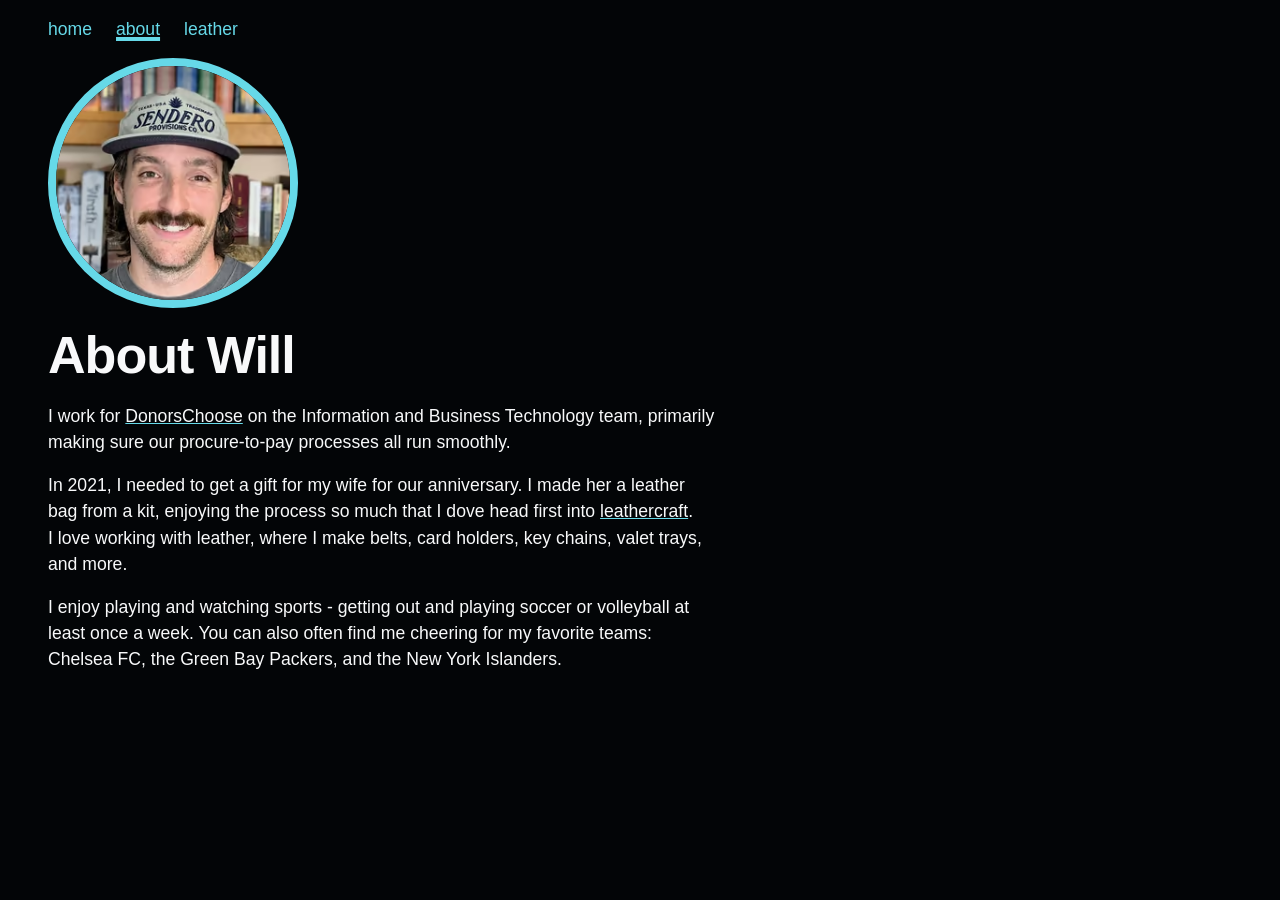
==== commit dcf64648: "Replace headshot with new optimized photo Crop a fresh square from the full-resolution original and " ====
--- a/site/about/index.html
+++ b/site/about/index.html
@@ -26,13 +26,23 @@
   </header>
 
   <main id="main" class="page stack">
-    <img
-      class="headshot"
-      src="../assets/headshot.png"
-      width="1000"
-      height="1000"
-      alt="Headshot of Will Luft, a bearded man with a blurred background of a bookshelf"
-    >
+    <picture>
+      <source
+        type="image/avif"
+        srcset="../assets/headshot-250.avif 250w, ../assets/headshot-500.avif 500w, ../assets/headshot-750.avif 750w"
+        sizes="250px"
+      >
+      <img
+        class="headshot"
+        src="../assets/headshot-500.jpg"
+        srcset="../assets/headshot-250.jpg 250w, ../assets/headshot-500.jpg 500w, ../assets/headshot-750.jpg 750w"
+        sizes="250px"
+        width="500"
+        height="500"
+        fetchpriority="high"
+        alt="Headshot of Will Luft, a smiling man with a mustache and a ball cap in front of a bookshelf"
+      >
+    </picture>
     <h1>About Will</h1>
     <p>
       I work for
--- a/site/css/site.css
+++ b/site/css/site.css
@@ -130,6 +130,8 @@
 
 .headshot {
   inline-size: 250px;
+  border: 0.5rem solid var(--primary);
+  border-radius: 50%;
 }
 
 /* ------------------------------------------------------------------ */
